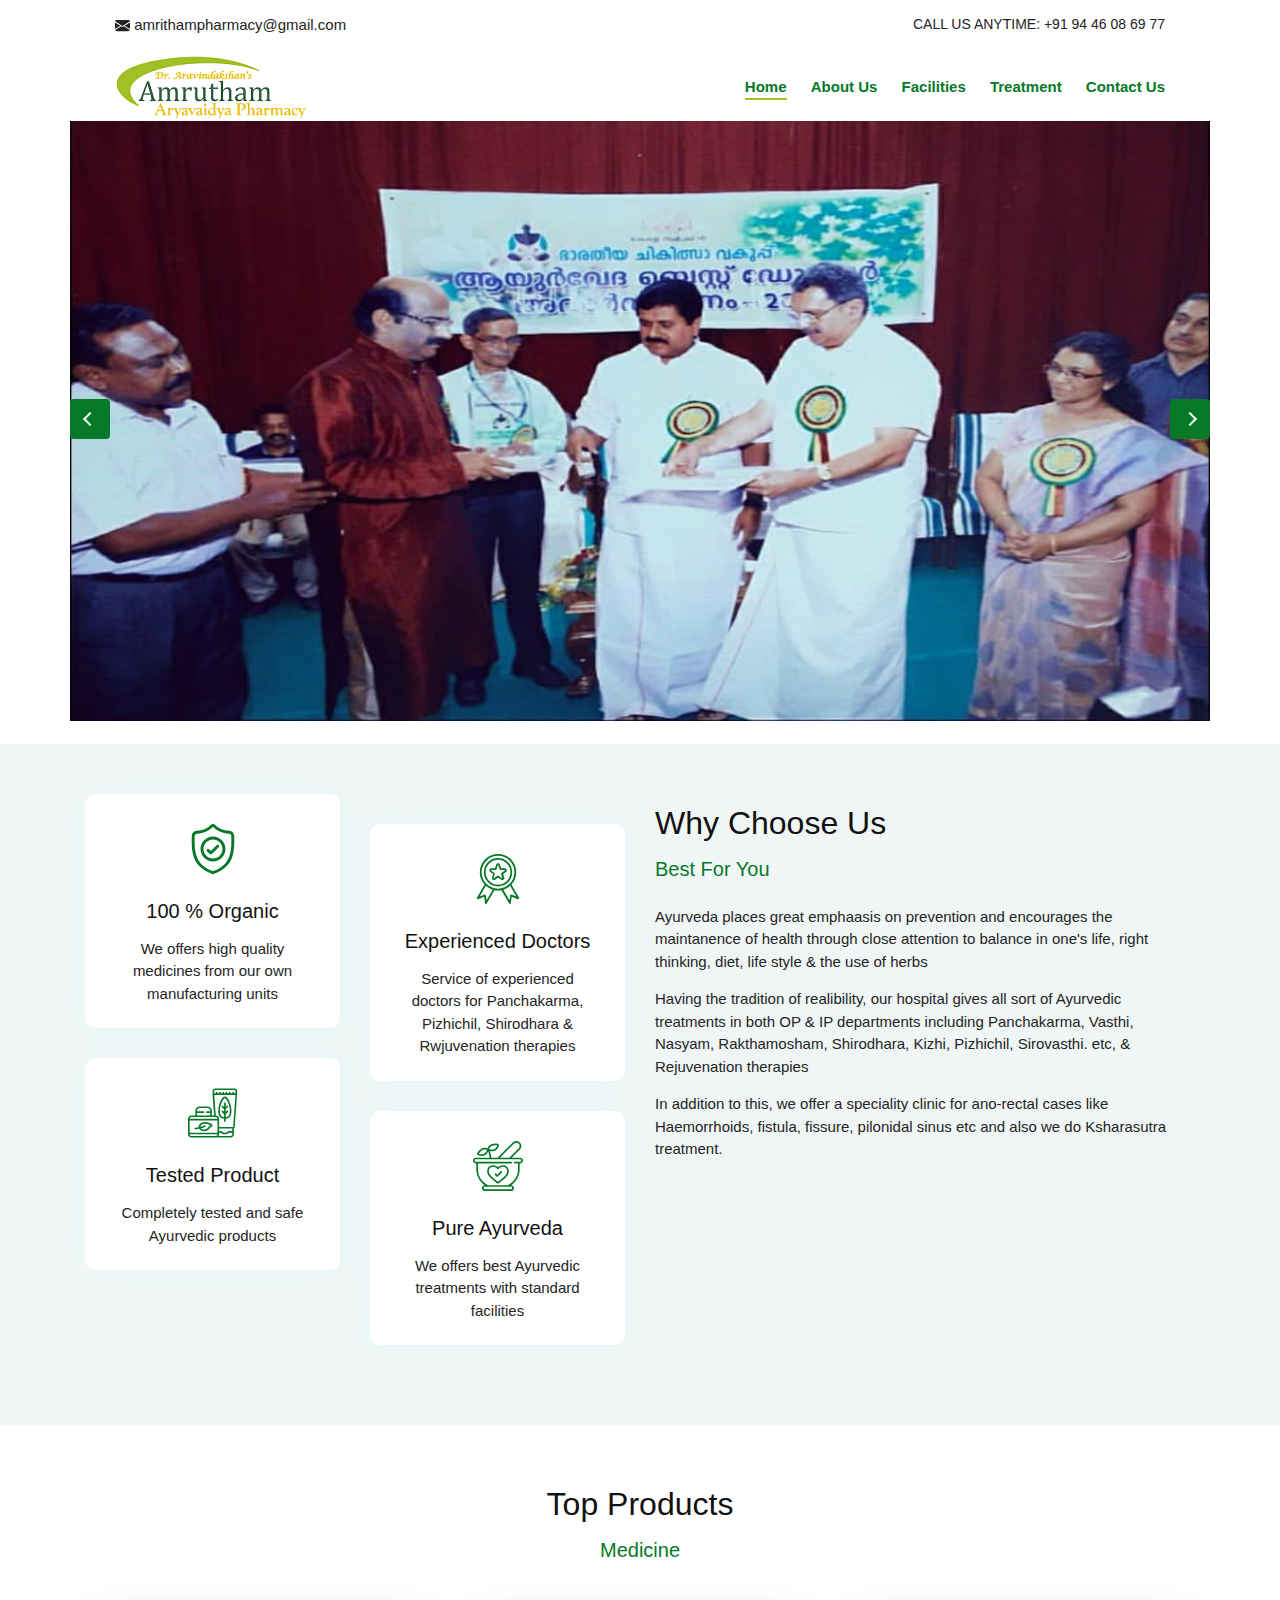
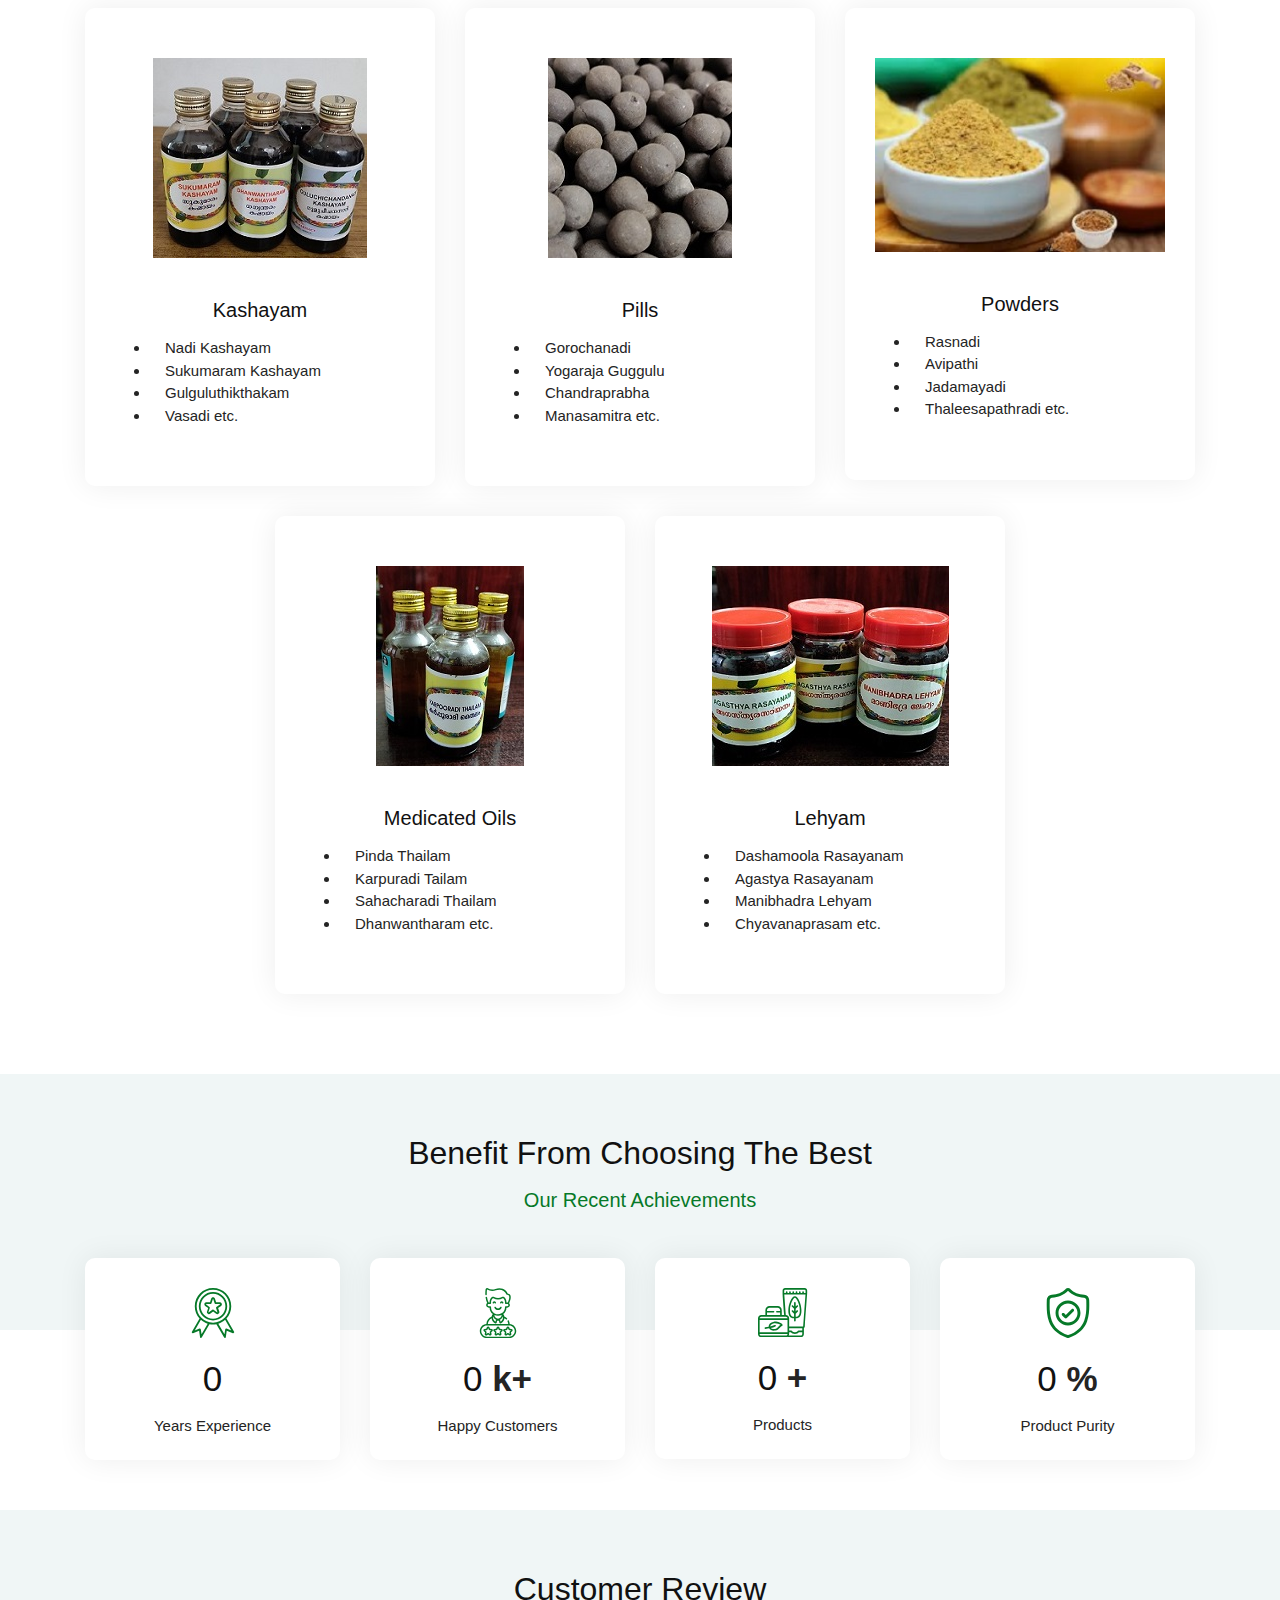
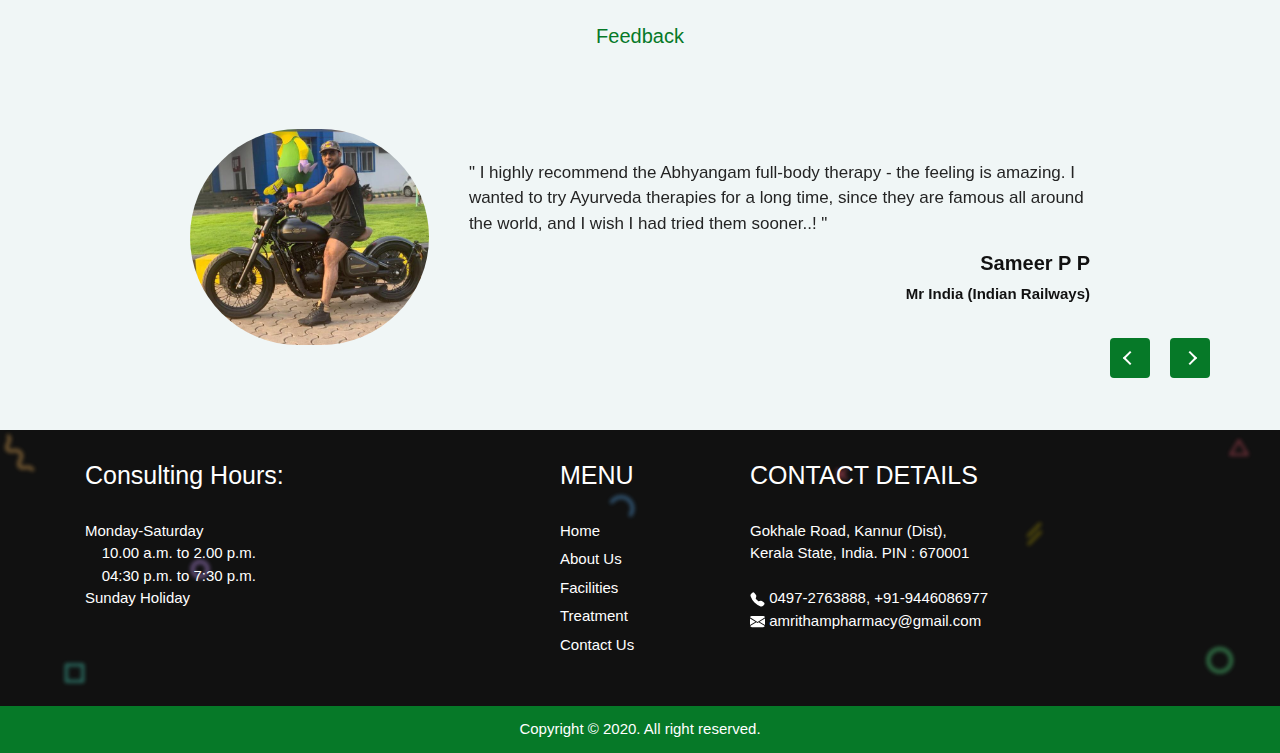
==== index.html @ 5e60ab1d "Feedback - Corrections" ====
<!DOCTYPE html>
<html lang="en">

<head>
    <meta charset="UTF-8">
    <meta name="viewport" content="width=device-width, initial-scale=1.0">
    <title>Dr. Aravindakshan's Amrutham Aryavaidya Pharmacy</title>
    <link rel="stylesheet" href="assets/css/bootstrap.min.css">
    <link rel="stylesheet" href="assets/css/all.min.css">
    <link rel="stylesheet" href="assets/css/font.css">
    <link rel="stylesheet" href="assets/css/swiper.min.css">
    <link rel="stylesheet" href="assets/css/style.css">
    <!-- <link rel="shortcut icon" href="assets/images/fav.png" type="image/x-icon"> -->
    <link rel="stylesheet" href="https://www.w3schools.com/w3css/4/w3.css">
</head>

<body>
    <!-- pre loader start -->
    <div class="pa-preloader">
        <div class="pa-ellipsis">
            <span></span>
            <span></span>
            <span></span>
        </div>
    </div>
    <!-- pre loader end -->
    <!-- main wrapper start -->
    <div class="pa-main-wrapper">
        <!-- top header start -->
        <div class="pa-top-header">
            <div class="container-fluid">
                <div class="row">
                    <div class="col-md-6">
                        <div class="pa-header-address">
                            <svg width="1em" height="1em" viewBox="0 0 16 16" class="bi bi-envelope-fill"
                                fill="currentColor" xmlns="http://www.w3.org/2000/svg">
                                <path fill-rule="evenodd"
                                    d="M.05 3.555A2 2 0 0 1 2 2h12a2 2 0 0 1 1.95 1.555L8 8.414.05 3.555zM0 4.697v7.104l5.803-3.558L0 4.697zM6.761 8.83l-6.57 4.027A2 2 0 0 0 2 14h12a2 2 0 0 0 1.808-1.144l-6.57-4.027L8 9.586l-1.239-.757zm3.436-.586L16 11.801V4.697l-5.803 3.546z" />
                            </svg> <span>amrithampharmacy@gmail.com</span>
                        </div>
                    </div>
                    <div class="col-md-6">
                        <div class="pa-header-call">
                            <p>CALL US ANYTIME: +91 94 46 08 69 77</p>
                        </div>
                    </div>
                </div>
            </div>
        </div>
        <!-- top header end -->
        <!-- main header start -->
        <div class="pa-main-header">
            <div class="container-fluid">
                <div class="row">
                    <div class="col-md-3 col-6">
                        <div class="pa-logo">
                            <a href="index.html"><img src="assets/images/logo.png" alt="image" class="img-fluid" /></a>
                        </div>
                    </div>
                    <div class="col-md-9 col-6">
                        <div class="pa-nav-bar">
                            <div class="pa-menu">
                                <ul>
                                    <li class="active"><a href="index.html">Home</a></li>
                                    <li><a href="about.html">About Us</a></li>
                                    <li><a href="facility.html">Facilities</a></li>
                                    <li><a href="treatment.html">Treatment</a></li>
                                    <li><a href="contact.html">Contact Us</a></li>
                                </ul>
                            </div>
                            <div class="pa-head-icon">
                                <div class="pa-toggle-nav">
                                    <span></span>
                                    <span></span>
                                    <span></span>
                                </div>
                            </div>
                        </div>
                    </div>
                </div>
            </div>
        </div>
        <!-- main header end -->
        <!-- banner start -->
        <div class="pa-banner">
            <div class="container">
                <div class="row">
                    <div class="col-lg-12">
                        <div class="pa-banner-text">
                            <div class="row">
                                <div class="swiper-container">
                                    <div class="swiper-wrapper">
                                        <div class="swiper-slide">
                                            <img class="mySlides" src="assets/images/1.jpg" style="width:100%">
                                        </div>
                                        <div class="swiper-slide">
                                            <img class="mySlides" src="assets/images/2.jpg" style="width:100%">
                                        </div>
                                        <div class="swiper-slide">
                                            <img class="mySlides" src="assets/images/3.jpg" style="width:100%">
                                        </div>
                                        <div class="swiper-slide">
                                            <img class="mySlides" src="assets/images/5.jpg" style="width:100%">
                                        </div>
                                        <div class="swiper-slide">
                                            <img class="mySlides" src="assets/images/Pharmacy.jpg" style="width:100%">
                                        </div>
                                        <div class="swiper-slide">
                                            <img class="mySlides" src="assets/images/F1.jpg" style="width:100%">
                                        </div>
                                        <div class="swiper-slide">
                                            <img class="mySlides" src="assets/images/F2.jpg" style="width:100%">
                                        </div>
                                    </div>
                                    <!-- Add Arrows -->
                                    <div class="swiper-button-next"></div>
                                    <div class="swiper-button-prev"></div>
                                </div>
                            </div>
                        </div>
                    </div>
                </div>
            </div>
            <br />
        </div>
        <!-- banner end -->
        <!-- why pure start -->
        <div class="pa-why-pure spacer-top spacer-bottom">
            <div class="container">
                <div class="row">
                    <div class="col-lg-6 order-lg-last">
                        <div class="pa-why-pure-content">
                            <div class="pa-heading">
                                <h1>why choose us</h1>
                                <h5>Best For You</h5>
                            </div>
                            <p>Ayurveda places great emphaasis on prevention and encourages the maintanence of
                                health
                                through close attention to balance in one's life, right thinking, diet, life style &
                                the
                                use of herbs</p>
                            <p>Having the tradition of realibility, our hospital gives all sort of Ayurvedic
                                treatments in both OP & IP departments including Panchakarma, Vasthi, Nasyam,
                                Rakthamosham,
                                Shirodhara, Kizhi, Pizhichil, Sirovasthi. etc, & Rejuvenation therapies</p>
                            <p>In addition to this, we offer a speciality clinic for ano-rectal cases like
                                Haemorrhoids,
                                fistula, fissure, pilonidal sinus etc and also we do Ksharasutra treatment.</p>
                        </div>
                    </div>
                    <div class="col-lg-6">
                        <div class="pa-why-pure-shape">
                            <ul>
                                <li>
                                    <svg xmlns="http://www.w3.org/2000/svg" viewBox="-38 0 512 512.00142">
                                        <path
                                            d="M 435.488281 138.917969 L 435.472656 138.519531 C 435.25 133.601562 435.101562 128.398438 435.011719 122.609375 C 434.59375 94.378906 412.152344 71.027344 383.917969 69.449219 C 325.050781 66.164062 279.511719 46.96875 240.601562 9.042969 L 240.269531 8.726562 C 227.578125 -2.910156 208.433594 -2.910156 195.738281 8.726562 L 195.40625 9.042969 C 156.496094 46.96875 110.957031 66.164062 52.089844 69.453125 C 23.859375 71.027344 1.414062 94.378906 0.996094 122.613281 C 0.910156 128.363281 0.757812 133.566406 0.535156 138.519531 L 0.511719 139.445312 C -0.632812 199.472656 -2.054688 274.179688 22.9375 341.988281 C 36.679688 379.277344 57.492188 411.691406 84.792969 438.335938 C 115.886719 468.679688 156.613281 492.769531 205.839844 509.933594 C 207.441406 510.492188 209.105469 510.945312 210.800781 511.285156 C 213.191406 511.761719 215.597656 512 218.003906 512 C 220.410156 512 222.820312 511.761719 225.207031 511.285156 C 226.902344 510.945312 228.578125 510.488281 230.1875 509.925781 C 279.355469 492.730469 320.039062 468.628906 351.105469 438.289062 C 378.394531 411.636719 399.207031 379.214844 412.960938 341.917969 C 438.046875 273.90625 436.628906 199.058594 435.488281 138.917969 Z M 384.773438 331.523438 C 358.414062 402.992188 304.605469 452.074219 220.273438 481.566406 C 219.972656 481.667969 219.652344 481.757812 219.320312 481.824219 C 218.449219 481.996094 217.5625 481.996094 216.679688 481.820312 C 216.351562 481.753906 216.03125 481.667969 215.734375 481.566406 C 131.3125 452.128906 77.46875 403.074219 51.128906 331.601562 C 28.09375 269.097656 29.398438 200.519531 30.550781 140.019531 L 30.558594 139.683594 C 30.792969 134.484375 30.949219 129.039062 31.035156 123.054688 C 31.222656 110.519531 41.207031 100.148438 53.765625 99.449219 C 87.078125 97.589844 116.34375 91.152344 143.234375 79.769531 C 170.089844 68.402344 193.941406 52.378906 216.144531 30.785156 C 217.273438 29.832031 218.738281 29.828125 219.863281 30.785156 C 242.070312 52.378906 265.921875 68.402344 292.773438 79.769531 C 319.664062 91.152344 348.929688 97.589844 382.246094 99.449219 C 394.804688 100.148438 404.789062 110.519531 404.972656 123.058594 C 405.0625 129.074219 405.21875 134.519531 405.453125 139.683594 C 406.601562 200.253906 407.875 268.886719 384.773438 331.523438 Z M 384.773438 331.523438 ">
                                        </path>
                                        <path
                                            d="M 217.996094 128.410156 C 147.636719 128.410156 90.398438 185.652344 90.398438 256.007812 C 90.398438 326.367188 147.636719 383.609375 217.996094 383.609375 C 288.351562 383.609375 345.59375 326.367188 345.59375 256.007812 C 345.59375 185.652344 288.351562 128.410156 217.996094 128.410156 Z M 217.996094 353.5625 C 164.203125 353.5625 120.441406 309.800781 120.441406 256.007812 C 120.441406 202.214844 164.203125 158.453125 217.996094 158.453125 C 271.785156 158.453125 315.546875 202.214844 315.546875 256.007812 C 315.546875 309.800781 271.785156 353.5625 217.996094 353.5625 Z M 217.996094 353.5625 ">
                                        </path>
                                        <path
                                            d="M 254.667969 216.394531 L 195.402344 275.660156 L 179.316406 259.574219 C 173.449219 253.707031 163.9375 253.707031 158.070312 259.574219 C 152.207031 265.441406 152.207031 274.953125 158.070312 280.816406 L 184.78125 307.527344 C 187.714844 310.460938 191.558594 311.925781 195.402344 311.925781 C 199.246094 311.925781 203.089844 310.460938 206.023438 307.527344 L 275.914062 237.636719 C 281.777344 231.769531 281.777344 222.257812 275.914062 216.394531 C 270.046875 210.523438 260.535156 210.523438 254.667969 216.394531 Z M 254.667969 216.394531 ">
                                        </path>
                                    </svg>
                                    <h3>100 % Organic</h3>
                                    <p>We offers high quality medicines from our own manufacturing units</p>
                                </li>
                                <li>
                                    <svg viewBox="0 0 61 60" xmlns="http://www.w3.org/2000/svg">
                                        <path
                                            d="m57 0h-24c-1.6568542 0-3 1.34314575-3 3 0 6.277-.307-.177 1.894 30h-2.894v-6c-.0033061-2.7600532-2.2399468-4.9966939-5-5h-10c-2.7600532.0033061-4.99669388 2.2399468-5 5v6h-5c-2.209139 0-4 1.790861-4 4v19c0 2.209139 1.790861 4 4 4h30c.7007481-.0041297 1.3878306-.1942765 1.991-.551.6086235.3593577 1.3022054.5495836 2.009.551h14c2.209139 0 4-1.790861 4-4v-7.241c.6086783-.320686 1.0111761-.9302796 1.067-1.616 3.383-46.268 2.933-38.521 2.933-44.143 0-1.65685425-1.3431458-3-3-3zm-24 2h24c.5522847 0 1 .44771525 1 1v3h-2v-1c0-.55228475-.4477153-1-1-1s-1 .44771525-1 1v1h-2v-1c0-.55228475-.4477153-1-1-1s-1 .44771525-1 1v1h-2v-1c0-.55228475-.4477153-1-1-1s-1 .44771525-1 1v1h-2v-1c0-.55228475-.4477153-1-1-1s-1 .44771525-1 1v1h-2v-1c0-.55228475-.4477153-1-1-1s-1 .44771525-1 1v1h-2v-1c0-.55228475-.4477153-1-1-1s-1 .44771525-1 1v1h-2v-3c0-.55228475.4477153-1 1-1zm-22 28h8c.5522847 0 1-.4477153 1-1s-.4477153-1-1-1h-8v-1c0-1.6568542 1.3431458-3 3-3h10c1.6568542 0 3 1.3431458 3 3v1h-4c-.5522847 0-1 .4477153-1 1s.4477153 1 1 1h4v3h-16zm-7 5h30c1.1045695 0 2 .8954305 2 2h-34c0-1.1045695.8954305-2 2-2zm50 17h-4.36c-.7042755.0157583-1.3420268.4198856-1.657 1.05-.8190011.7176373-1.8998308 1.0618506-2.983.95-1.0828988.1121813-2.16355-.2320905-2.982-.95-.3161689-.6294963-.9537637-1.0332807-1.658-1.05h-2.36v-3h16zm-52-13h34v15h-34zm2 19c-1.1045695 0-2-.8954305-2-2h34c0 1.1045695-.8954305 2-2 2zm48 0c-15.325 0-14.111.033-14.515-.076.64-1.155.515-1.9.515-3.924h2.258c1.433 2.622 7.93 2.712 9.492 0h4.25v2c0 1.1045695-.8954305 2-2 2zm3.07-11h-17.07v-10c.0003371-1.0784216-.4347897-2.1112905-1.2067044-2.864378s-1.815211-1.1625826-2.8932956-1.135622l-1.825-25h25.849z">
                                        </path>
                                        <path
                                            d="m29.941 44.778c-.648-2.187-7.384-4.243-10.545-3.657-4.049.745-6.589 3.257-6.387 6.211-1.229.248-2.6.482-4.135.676-.54433196.0734277-.92755464.5721434-.85834553 1.1170278s.56494138.9319586 1.11034553.8669722c1.656-.21 3.131-.463 4.447-.732 1.432 2.7 4.754 3.238 7.771 2.683 4.423-.814 5.27-4.478 7.753-5.514.6792381-.2341683 1.0519676-.9632874.844-1.651zm-8.959 5.2c-1.845.338-4.132.258-5.334-1.185 1.9423451-.4397421 3.8347966-1.0763671 5.648-1.9.4747657-.2579672.6587509-.8464152.4154904-1.3288817-.2432604-.4824665-.8257785-.6844423-1.3154904-.4561183-1.7310178.7676994-3.5333652 1.3632344-5.381 1.778.082-1.786 1.887-3.271 4.744-3.8 2.329-.429 6.045.789 7.774 1.9-2.477 1.52-3.265 4.385-6.551 4.991z">
                                        </path>
                                        <path
                                            d="m45 10c-3.969 0-8 9.891-8 17 0 6.763 1.983 9.645 7 9.968v3.032c0 .5522847.4477153 1 1 1s1-.4477153 1-1v-3.032c5.017-.323 7-3.205 7-9.968 0-7.109-4.031-17-8-17zm1 24.966v-3.552l2.707-2.707c.3789722-.3923789.3735524-1.0160848-.0121814-1.4018186s-1.0094397-.3911536-1.4018186-.0121814l-1.293 1.293v-3.172l2.707-2.707c.3789722-.3923789.3735524-1.0160848-.0121814-1.4018186s-1.0094397-.3911536-1.4018186-.0121814l-1.293 1.293v-4.586c0-.5522847-.4477153-1-1-1s-1 .4477153-1 1v4.586l-1.293-1.293c-.3923789-.3789722-1.0160848-.3735524-1.4018186.0121814s-.3911536 1.0094397-.0121814 1.4018186l2.707 2.707v3.172l-1.293-1.293c-.3923789-.3789722-1.0160848-.3735524-1.4018186.0121814s-.3911536 1.0094397-.0121814 1.4018186l2.707 2.707v3.552c-3.379-.219-5-1.751-5-7.966 0-7.706 4.366-15 6-15s6 7.294 6 15c0 6.215-1.621 7.747-5 7.966z">
                                        </path>
                                    </svg>
                                    <h3>Tested product</h3>
                                    <p>Completely tested and safe Ayurvedic products</p>
                                </li>
                                <li>
                                    <svg xmlns="http://www.w3.org/2000/svg" viewBox="0 0 467.528 467.528">
                                        <g>
                                            <path
                                                d="M431.095,409.6l-71.6-124c28-30.4,44.8-70.8,44.8-115.2c0-47.2-19.2-89.6-50-120.4s-73.2-50-120.4-50s-89.6,19.2-120.4,50
                                            c-30.8,30.8-50,73.2-50,120.4c0,44.4,16.8,84.8,44.8,115.2l-71.6,124c-1.2,2-1.6,4.8-0.8,7.6c1.6,4.4,6.4,6.4,10.8,4.8l57.2-22.8
                                            l8.8,61.2c0.4,2.4,1.6,4.8,4,6c4,2.4,9.2,0.8,11.6-3.2l72.4-125.2c10.4,2,21.6,3.2,32.4,3.2c11.2,0,22-1.2,32.4-3.2l72.4,125.2
                                            c2.4,4,7.6,5.2,11.6,3.2c2.4-1.2,3.6-3.6,4-6l8.8-61.2l57.2,22.8c4.4,1.6,9.2-0.4,10.8-4.8
                                            C432.695,414.4,432.295,411.6,431.095,409.6z M126.695,433.6l-7.2-47.6c-0.8-4.4-4.8-7.6-9.6-7.2c-0.8,0-1.6,0.4-2.4,0.8
                                            l-44.4,17.6l57.6-99.6c18,16,39.6,28.4,63.6,35.6L126.695,433.6z M233.895,324c-42.4,0-80.8-17.2-108.4-44.8
                                            c-27.6-27.6-44.8-66-44.8-108.4c0-42.4,17.2-80.8,44.8-108.4c27.6-28.4,66-45.6,108.4-45.6c42.4,0,80.8,17.2,108.4,44.8
                                            c27.6,27.6,44.8,66,44.8,108.4c0,42.4-17.2,80.8-44.8,108.4C314.695,306.8,276.295,324,233.895,324z M360.295,379.6
                                            c-0.8-0.4-1.6-0.8-2.4-0.8c-4.4-0.8-8.8,2.4-9.6,7.2l-7.2,47.6l-57.6-100.4c24-7.2,45.6-19.6,63.6-35.6l57.6,99.6L360.295,379.6z" />
                                        </g>
                                        <g>
                                            <path d="M312.295,140.8c-2-2.8-4.4-4.8-7.2-6s-6-2-9.2-1.6h-33.2l-10.4-32.8c-1.6-4.8-5.2-8.8-9.2-11.2c-2.8-1.2-5.6-2-8.8-2
                                            s-6,0.8-8.8,2c-4.4,2.4-7.6,6-9.2,11.2l-10.4,32.8h-33.2c-3.2-0.4-6.4,0.4-9.2,1.6s-5.2,3.2-7.2,6c-3.2,4.4-4,9.2-3.2,14
                                            c0.8,4.8,3.2,9.2,7.6,12.4l28,20l-10.8,32.8c0,0.4,0,0.8-0.4,0.8c-0.8,2.4-0.8,5.2-0.4,8c0.4,2.8,1.6,5.6,3.6,8
                                            c3.2,4.4,7.6,6.8,12.4,7.6s10-0.4,14-3.6l28-20.4l28,20.4c4.4,3.2,9.2,4,14,3.6c4.8-0.8,9.2-3.2,12.4-7.6c2-2.4,2.8-5.2,3.6-8
                                            c0.4-2.8,0.4-5.2-0.4-8c0-0.4,0-0.8-0.4-0.8l-10.8-32.8l28-20c4.4-3.2,6.8-7.6,7.6-12.4
                                            C316.695,150.4,315.495,145.2,312.295,140.8z M298.295,153.6l-0.4,0.4l-32.4,23.6c-2.8,2-4.4,6-3.2,9.2l12.4,38v0.4
                                            c0,0.4,0,0.8,0,1.2c0,0.4,0,0.8-0.4,0.8c-0.4,0.4-0.8,0.8-1.6,0.8c-0.4,0-1.2,0-1.6-0.4l-32.8-24c-1.6-1.2-3.2-1.6-5.2-1.6
                                            c-1.6,0-3.6,0.4-5.2,1.6l-32.8,24c-0.4,0.4-1.2,0.4-1.6,0.4c-0.4,0-1.2-0.4-1.6-0.8c-0.4-0.4-0.4-0.8-0.4-0.8c0-0.4,0-0.8,0-1.2
                                            v-0.4l12.4-38c1.2-3.6,0-7.2-3.2-9.2l-30.8-23.6l-0.4-0.4c-0.4-0.4-0.8-0.8-0.8-1.2c0-0.4,0-1.2,0.4-1.6c0,0,0-0.4,0.4-0.4
                                            c0.4-0.4,0.4-0.4,0.8-0.4c0.4,0,0.8-0.4,1.2-0.4c0.4,0,0.8,0,1.2,0h39.2c3.6,0,6.8-2.4,8-6l12.4-38.4c0-0.4,0.4-1.2,1.2-1.2
                                            c0.4,0,0.8-0.4,0.8-0.4c0.4,0,0.8,0,0.8,0.4c0.4,0.4,0.8,0.8,1.2,1.2l12.4,38.4c1.2,3.2,4.4,6,8,6h39.2c0.4,0,0.8,0,1.2,0
                                            c0.4,0,0.8,0,1.2,0.4c0.4,0,0.4,0.4,0.8,0.4c0,0,0,0.4,0.4,0.4c0.4,0.4,0.4,0.8,0.4,1.6
                                            C299.095,152.8,298.695,153.2,298.295,153.6z" />
                                        </g>
                                        <g>
                                            <path d="M327.895,76.4c-24-24-57.2-38.8-94-38.8s-70,14.8-94,38.8s-38.8,57.2-38.8,94s14.8,70,38.8,94s57.2,38.8,94,38.8
                                            s70-14.8,94-38.8s38.8-57.2,38.8-94C366.695,133.6,351.895,100.4,327.895,76.4z M316.295,252.4c-21.2,21.2-50.4,34-82.4,34
                                            s-61.2-13.2-82-34c-21.2-21.2-34-50-34-82s13.2-61.2,34-82c20.8-21.2,50-34.4,82-34.4s61.2,13.2,82,34c21.2,21.2,34,50,34,82
                                            S337.095,231.6,316.295,252.4z" />
                                        </g>
                                    </svg>
                                    <h3>Experienced Doctors</h3>
                                    <p>Service of experienced doctors for Panchakarma, Pizhichil, Shirodhara &
                                        Rwjuvenation therapies</p>
                                </li>
                                <li>
                                    <svg viewBox="0 0 60 60" xmlns="http://www.w3.org/2000/svg">
                                        <g transform="translate(0 -1)">
                                            <path
                                                d="m30 32.64c-3.95-4.57-13-3.34-13 4.7 0 4.08 2.31 6.14 4 7.64 1.16 1 1.81 1.76 7.75 6.58.7306656.5850007 1.7693344.5850007 2.5 0 6-4.86 6.66-5.56 7.75-6.56 1.69-1.5 4-3.56 4-7.64 0-8.06-9-9.29-13-4.72zm7.67 10.84c-1.67 1.52-.81.9-7.67 6.52-6-4.82-6.55-5.5-7.68-6.52-1.63-1.48-3.32-2.95-3.32-6.14 0-3.34 1.9-5.34 5.22-5.34 1.6561661-.0169939 3.2305201.7186855 4.28 2 .3877757.4162711.9310961.6526811 1.5.6526811s1.1122243-.23641 1.5-.6526811c1.0494799-1.2813145 2.6238339-2.0169939 4.28-2 3.32 0 5.22 2 5.22 5.34 0 3.19-1.69 4.66-3.33 6.14z">
                                            </path>
                                            <path
                                                d="m56.5 21h-10l9.76-9.75c1.5165924-1.51837876 2.1079362-3.73051102 1.5512778-5.80310797-.5566583-2.07259695-2.1767492-3.6907818-4.25-4.245-2.0732508-.55421819-4.2846854.03972921-5.8012778 1.55810797l-18.25 18.24h-7.51c-.1012042-2.7945305-.7359396-5.543919-1.87-8.1 5.46 1.55 9-.89 10.93-6 .2195927-.5710255.16575-1.21114976-.1461437-1.73747037-.3118937-.52632062-.847528-.88093879-1.4538563-.96252963-2.5825854-.4171117-5.2292581-.15520138-7.68.76-2.2 1-3.65 3.5-4.3 4.84-1.41-.41-4.18-1-6.39 0-2.65 1.2-4.73 3.81-5.74 5.28-.34798649.501986-.44750574 1.1354714-.27020514 1.7199789s.61198197 1.0559521 1.18020514 1.2800211c5.23 2.08 9.43.81 11.9-4.62 1.0997938 2.3690739 1.7248951 4.9306307 1.84 7.54h-16.5c-1.93299662 0-3.5 1.5670034-3.5 3.5s1.56700338 3.5 3.5 3.5h.5v7c.02882584 7.6158997 3.8161034 14.7264011 10.12 19-1.9329966.1049341-3.4149341 1.7570034-3.31 3.69s1.7570034 3.4149341 3.69 3.31h31c1.2504296.0678805 2.4420879-.5364916 3.1260889-1.5854552.684001-1.0489635.7564286-2.383156.19-3.5s-1.6856593-1.8466643-2.9360889-1.9145448c6.3038966-4.2735989 10.0911742-11.3841003 10.12-19v-7h.5c1.9329966 0 3.5-1.5670034 3.5-3.5s-1.5670034-3.5-3.5-3.5zm-33.92-14.26c2.1048133-.76569178 4.3736976-.96568462 6.58-.58-.52 1.37-1.7 3.84-3.76 4.76s-4.77.13-6.09-.41c.62-1.25 1.79-3.1 3.27-3.77zm-9.65 9.84c-2 .93-4.6.18-5.93-.37 1.22068596-1.9224853 2.90135393-3.5103556 4.89-4.62 1.582141-.5135371 3.2887594-.4959793 4.86.05-.49 1.36-1.67 3.96-3.82 4.94zm36.24-12.41c1.1440463-1.14532076 2.8656305-1.48816028 4.3611605-.86848972 1.49553.61967055 2.4701135 2.07966299 2.4688395 3.69848972.0086912 1.06272693-.413394 2.083668-1.17 2.83l-11.16 11.17h-11.34zm-2.17 53.33c0 .8284271-.6715729 1.5-1.5 1.5h-31c-.8284271 0-1.5-.6715729-1.5-1.5s.6715729-1.5 1.5-1.5h31c.8284271 0 1.5.6715729 1.5 1.5zm9.5-31.5h-6.5c-.5522847 0-1 .4477153-1 1s.4477153 1 1 1h4v7c-.0026009 8.1368653-4.705473 15.5398951-12.07 19h-23.86c-7.364527-3.4601049-12.06739912-10.8631347-12.07-19v-7h40c.5522847 0 1-.4477153 1-1s-.4477153-1-1-1h-42.5c-.8284271 0-1.49999994-.6715729-1.49999994-1.5s.67157284-1.5 1.49999994-1.5h53c.8284271 0 1.5.6715729 1.5 1.5s-.6715729 1.5-1.5 1.5z">
                                            </path>
                                            <path
                                                d="m33.29 37.29-4.29 4.3-1.29-1.3c-.3921222-.3921221-1.0278778-.3921221-1.42 0-.3921221.3921222-.3921221 1.0278778 0 1.42 2.18 2.18 2.17 2.29 2.71 2.29.265803.0015368.5212812-.1028135.71-.29l5-5c.2536586-.2536586.3527235-.623374.259878-.969878-.0928454-.3465041-.3634959-.6171546-.71-.71-.346504-.0928455-.7162194.0062194-.969878.259878z">
                                            </path>
                                        </g>
                                    </svg>
                                    <h3>pure Ayurveda</h3>
                                    <p>We offers best Ayurvedic treatments with standard facilities</p>
                                </li>
                            </ul>
                        </div>
                    </div>
                </div>
            </div>
        </div>
        <!-- why pure end -->
        <!-- product start -->
        <div class="pa-product spacer-top">
            <div class="container">
                <div class="pa-heading">
                    <h1>top products</h1>
                    <h5>medicine</h5>
                </div>
                <div class="row">
                    <div class="col-lg-4 col-sm-6">
                        <div class="pa-product-box">
                            <div class="pa-product-img">
                                <img src="assets/images/Kashayam.jpg" alt="image" class="img-fluid" />
                            </div>
                            <div class="pa-product-content">
                                <h4><a href="product-single.html">Kashayam</a></h4>
                                <ul class="pa-product-items">
                                    <li>Nadi Kashayam</li>
                                    <li>Sukumaram Kashayam</li>
                                    <li>Gulguluthikthakam</li>
                                    <li>Vasadi etc.</li>
                                </ul>
                            </div>
                        </div>
                    </div>
                    <div class="col-lg-4 col-sm-6">
                        <div class="pa-product-box">
                            <div class="pa-product-img">
                                <img src="assets/images/Pills.jpg" alt="image" class="img-fluid" />
                            </div>
                            <div class="pa-product-content">
                                <h4><a href="product-single.html">Pills</a></h4>
                                <ul class="pa-product-items">
                                    <li>Gorochanadi</li>
                                    <li>Yogaraja Guggulu</li>
                                    <li>Chandraprabha</li>
                                    <li>Manasamitra etc.</li>
                                </ul>
                            </div>
                        </div>
                    </div>
                    <div class="col-lg-4 col-sm-6">
                        <div class="pa-product-box">
                            <div class="pa-product-img">
                                <img src="assets/images/Powders.jpg" alt="image" class="img-fluid" />
                            </div>
                            <div class="pa-product-content">
                                <h4><a href="product-single.html">Powders</a></h4>
                                <ul class="pa-product-items">
                                    <li>Rasnadi</li>
                                    <li>Avipathi</li>
                                    <li>Jadamayadi</li>
                                    <li>Thaleesapathradi etc.</li>
                                </ul>
                            </div>
                        </div>
                    </div>
                    <div class="col-lg-4 offset-lg-2 col-sm-6 offset-sm-0">
                        <div class="pa-product-box">
                            <div class="pa-product-img">
                                <img src="assets/images/Oils.jpg" alt="image" class="img-fluid" />
                            </div>
                            <div class="pa-product-content">
                                <h4><a href="product-single.html">Medicated Oils</a></h4>
                                <ul class="pa-product-items">
                                    <li>Pinda Thailam</li>
                                    <li>Karpuradi Tailam</li>
                                    <li>Sahacharadi Thailam</li>
                                    <li>Dhanwantharam etc.</li>
                                </ul>
                            </div>
                        </div>
                    </div>
                    <div class="col-lg-4 col-sm-6">
                        <div class="pa-product-box">
                            <div class="pa-product-img">
                                <img src="assets/images/Lehyam.jpg" alt="image" class="img-fluid" />
                            </div>
                            <div class="pa-product-content">
                                <h4><a href="product-single.html">Lehyam</a></h4>
                                <ul class="pa-product-items">
                                    <li>Dashamoola Rasayanam</li>
                                    <li>Agastya Rasayanam</li>
                                    <li>Manibhadra Lehyam</li>
                                    <li>Chyavanaprasam etc.</li>
                                </ul>
                            </div>
                        </div>
                    </div>
                </div>
            </div>
        </div>
        <!-- product end -->
        <!-- counter start -->
        <div class="pa-counter spacer-top spacer-bottom">
            <div class="container">
                <div class="pa-heading">
                    <h1>Benefit from choosing the best</h1>
                    <h5>Our recent achievements</h5>
                </div>
                <div class="pa-counter-main" id="counter">
                    <div class="row">
                        <div class="col-lg-3 col-sm-6">
                            <div class="pa-counter-box">
                                <svg xmlns="http://www.w3.org/2000/svg" viewBox="0 0 467.528 467.528">
                                    <g>
                                        <path
                                            d="M431.095,409.6l-71.6-124c28-30.4,44.8-70.8,44.8-115.2c0-47.2-19.2-89.6-50-120.4s-73.2-50-120.4-50s-89.6,19.2-120.4,50
                                        c-30.8,30.8-50,73.2-50,120.4c0,44.4,16.8,84.8,44.8,115.2l-71.6,124c-1.2,2-1.6,4.8-0.8,7.6c1.6,4.4,6.4,6.4,10.8,4.8l57.2-22.8
                                        l8.8,61.2c0.4,2.4,1.6,4.8,4,6c4,2.4,9.2,0.8,11.6-3.2l72.4-125.2c10.4,2,21.6,3.2,32.4,3.2c11.2,0,22-1.2,32.4-3.2l72.4,125.2
                                        c2.4,4,7.6,5.2,11.6,3.2c2.4-1.2,3.6-3.6,4-6l8.8-61.2l57.2,22.8c4.4,1.6,9.2-0.4,10.8-4.8
                                        C432.695,414.4,432.295,411.6,431.095,409.6z M126.695,433.6l-7.2-47.6c-0.8-4.4-4.8-7.6-9.6-7.2c-0.8,0-1.6,0.4-2.4,0.8
                                        l-44.4,17.6l57.6-99.6c18,16,39.6,28.4,63.6,35.6L126.695,433.6z M233.895,324c-42.4,0-80.8-17.2-108.4-44.8
                                        c-27.6-27.6-44.8-66-44.8-108.4c0-42.4,17.2-80.8,44.8-108.4c27.6-28.4,66-45.6,108.4-45.6c42.4,0,80.8,17.2,108.4,44.8
                                        c27.6,27.6,44.8,66,44.8,108.4c0,42.4-17.2,80.8-44.8,108.4C314.695,306.8,276.295,324,233.895,324z M360.295,379.6
                                        c-0.8-0.4-1.6-0.8-2.4-0.8c-4.4-0.8-8.8,2.4-9.6,7.2l-7.2,47.6l-57.6-100.4c24-7.2,45.6-19.6,63.6-35.6l57.6,99.6L360.295,379.6z" />
                                    </g>
                                    <g>
                                        <path d="M312.295,140.8c-2-2.8-4.4-4.8-7.2-6s-6-2-9.2-1.6h-33.2l-10.4-32.8c-1.6-4.8-5.2-8.8-9.2-11.2c-2.8-1.2-5.6-2-8.8-2
                                        s-6,0.8-8.8,2c-4.4,2.4-7.6,6-9.2,11.2l-10.4,32.8h-33.2c-3.2-0.4-6.4,0.4-9.2,1.6s-5.2,3.2-7.2,6c-3.2,4.4-4,9.2-3.2,14
                                        c0.8,4.8,3.2,9.2,7.6,12.4l28,20l-10.8,32.8c0,0.4,0,0.8-0.4,0.8c-0.8,2.4-0.8,5.2-0.4,8c0.4,2.8,1.6,5.6,3.6,8
                                        c3.2,4.4,7.6,6.8,12.4,7.6s10-0.4,14-3.6l28-20.4l28,20.4c4.4,3.2,9.2,4,14,3.6c4.8-0.8,9.2-3.2,12.4-7.6c2-2.4,2.8-5.2,3.6-8
                                        c0.4-2.8,0.4-5.2-0.4-8c0-0.4,0-0.8-0.4-0.8l-10.8-32.8l28-20c4.4-3.2,6.8-7.6,7.6-12.4
                                        C316.695,150.4,315.495,145.2,312.295,140.8z M298.295,153.6l-0.4,0.4l-32.4,23.6c-2.8,2-4.4,6-3.2,9.2l12.4,38v0.4
                                        c0,0.4,0,0.8,0,1.2c0,0.4,0,0.8-0.4,0.8c-0.4,0.4-0.8,0.8-1.6,0.8c-0.4,0-1.2,0-1.6-0.4l-32.8-24c-1.6-1.2-3.2-1.6-5.2-1.6
                                        c-1.6,0-3.6,0.4-5.2,1.6l-32.8,24c-0.4,0.4-1.2,0.4-1.6,0.4c-0.4,0-1.2-0.4-1.6-0.8c-0.4-0.4-0.4-0.8-0.4-0.8c0-0.4,0-0.8,0-1.2
                                        v-0.4l12.4-38c1.2-3.6,0-7.2-3.2-9.2l-30.8-23.6l-0.4-0.4c-0.4-0.4-0.8-0.8-0.8-1.2c0-0.4,0-1.2,0.4-1.6c0,0,0-0.4,0.4-0.4
                                        c0.4-0.4,0.4-0.4,0.8-0.4c0.4,0,0.8-0.4,1.2-0.4c0.4,0,0.8,0,1.2,0h39.2c3.6,0,6.8-2.4,8-6l12.4-38.4c0-0.4,0.4-1.2,1.2-1.2
                                        c0.4,0,0.8-0.4,0.8-0.4c0.4,0,0.8,0,0.8,0.4c0.4,0.4,0.8,0.8,1.2,1.2l12.4,38.4c1.2,3.2,4.4,6,8,6h39.2c0.4,0,0.8,0,1.2,0
                                        c0.4,0,0.8,0,1.2,0.4c0.4,0,0.4,0.4,0.8,0.4c0,0,0,0.4,0.4,0.4c0.4,0.4,0.4,0.8,0.4,1.6
                                        C299.095,152.8,298.695,153.2,298.295,153.6z" />
                                    </g>
                                    <g>
                                        <path d="M327.895,76.4c-24-24-57.2-38.8-94-38.8s-70,14.8-94,38.8s-38.8,57.2-38.8,94s14.8,70,38.8,94s57.2,38.8,94,38.8
                                        s70-14.8,94-38.8s38.8-57.2,38.8-94C366.695,133.6,351.895,100.4,327.895,76.4z M316.295,252.4c-21.2,21.2-50.4,34-82.4,34
                                        s-61.2-13.2-82-34c-21.2-21.2-34-50-34-82s13.2-61.2,34-82c20.8-21.2,50-34.4,82-34.4s61.2,13.2,82,34c21.2,21.2,34,50,34,82
                                        S337.095,231.6,316.295,252.4z" />
                                    </g>
                                </svg>
                                <h1 class="counter-value" data-count="15">0</h1>
                                <p>Years Experience</p>
                            </div>
                        </div>
                        <div class="col-lg-3 col-sm-6">
                            <div class="pa-counter-box">
                                <svg viewBox="-69 0 511 511.9968" xmlns="http://www.w3.org/2000/svg">
                                    <path
                                        d="m144.988281 155.433594c2.46875-3.480469 3.890625-3.902344 3.878907-3.921875.078124.019531 1.5.4375 3.96875 3.921875 2.394531 3.378906 7.074218 4.179687 10.457031 1.78125 3.378906-2.394532 4.175781-7.074219 1.78125-10.453125-4.820313-6.800781-10.257813-10.25-16.160157-10.25-5.90625 0-11.34375 3.449219-16.164062 10.25-2.394531 3.378906-1.59375 8.0625 1.785156 10.457031 1.316406.933594 2.832032 1.378906 4.328125 1.378906 2.351563 0 4.664063-1.101562 6.125-3.164062zm0 0" />
                                    <path
                                        d="m210.1875 157.21875c3.382812 2.394531 8.0625 1.59375 10.457031-1.785156 2.46875-3.480469 3.890625-3.902344 3.878907-3.921875.074218.019531 1.496093.441406 3.96875 3.921875 1.460937 2.066406 3.773437 3.164062 6.125 3.164062 1.5 0 3.011718-.445312 4.328124-1.378906 3.378907-2.394531 4.179688-7.078125 1.78125-10.457031-4.816406-6.800781-10.257812-10.246094-16.160156-10.246094s-11.34375 3.445313-16.160156 10.246094c-2.394531 3.378906-1.597656 8.058593 1.78125 10.457031zm0 0" />
                                    <path
                                        d="m153.453125 191.394531c-3.761719 1.734375-5.40625 6.191407-3.671875 9.953125 6.628906 14.371094 21.136719 23.65625 36.957031 23.65625 15.824219 0 30.328125-9.285156 36.957031-23.65625 1.734376-3.761718.09375-8.21875-3.667968-9.953125-3.761719-1.734375-8.21875-.089843-9.953125 3.671875-4.183594 9.074219-13.34375 14.9375-23.335938 14.9375-9.988281 0-19.148437-5.867187-23.335937-14.9375-1.734375-3.761718-6.1875-5.40625-9.949219-3.671875zm0 0" />
                                    <path
                                        d="m121.207031 418.097656-16.253906-1.398437-6.351563-15.027344c-2.203124-5.214844-7.285156-8.582031-12.945312-8.582031s-10.742188 3.367187-12.945312 8.582031l-6.351563 15.027344-16.257813 1.398437c-5.640624.484375-10.414062 4.273438-12.164062 9.660156-1.746094 5.382813-.113281 11.257813 4.164062 14.960938l12.332032 10.6875-3.695313 15.890625c-1.28125 5.515625.847657 11.226563 5.429688 14.554687 4.578125 3.324219 10.667969 3.585938 15.515625.664063l13.972656-8.425781 13.972656 8.425781c2.242188 1.355469 4.753906 2.023437 7.257813 2.023437 2.90625 0 5.800781-.902343 8.257812-2.6875 4.582031-3.328124 6.710938-9.039062 5.429688-14.554687l-3.695313-15.890625 12.332032-10.6875c4.277343-3.707031 5.910156-9.578125 4.160156-14.960938-1.746094-5.382812-6.523438-9.175781-12.164063-9.660156zm-14.582031 24.34375c-3.953125 3.421875-5.671875 8.710938-4.488281 13.804688l3.320312 14.269531-12.542969-7.566406c-4.476562-2.699219-10.039062-2.699219-14.515624 0l-12.542969 7.566406 3.320312-14.269531c1.183594-5.09375-.535156-10.382813-4.488281-13.804688l-11.070312-9.59375 14.59375-1.25c5.210937-.449218 9.707031-3.71875 11.746093-8.53125l5.699219-13.496094 5.703125 13.496094c2.035156 4.8125 6.535156 8.082032 11.742187 8.53125l14.59375 1.253906zm0 0" />
                                    <path
                                        d="m222.292969 418.097656-16.257813-1.398437-6.351562-15.027344c-2.203125-5.214844-7.285156-8.582031-12.945313-8.582031-5.660156 0-10.742187 3.367187-12.945312 8.582031l-6.351563 15.027344-16.253906 1.398437c-5.640625.484375-10.417969 4.273438-12.164062 9.660156-1.75 5.382813-.117188 11.257813 4.160156 14.960938l12.332031 10.6875-3.695313 15.890625c-1.28125 5.515625.851563 11.226563 5.429688 14.554687 2.457031 1.785157 5.351562 2.6875 8.257812 2.6875 2.503907 0 5.015626-.667968 7.261719-2.023437l13.96875-8.425781 13.972657 8.425781c4.847656 2.925781 10.9375 2.664063 15.519531-.664063 4.578125-3.328124 6.710937-9.039062 5.425781-14.554687l-3.695312-15.890625 12.332031-10.6875c4.277343-3.707031 5.914062-9.578125 4.164062-14.960938-1.75-5.382812-6.527343-9.175781-12.164062-9.660156zm-14.585938 24.34375c-3.949219 3.421875-5.667969 8.714844-4.484375 13.804688l3.316406 14.269531-12.542968-7.566406c-4.476563-2.699219-10.035156-2.699219-14.515625 0l-12.542969 7.566406 3.320312-14.269531c1.183594-5.09375-.535156-10.382813-4.484374-13.804688l-11.074219-9.59375 14.597656-1.25c5.207031-.449218 9.707031-3.71875 11.742187-8.53125l5.703126-13.496094 5.699218 13.496094c2.035156 4.8125 6.535156 8.082032 11.742188 8.53125l14.59375 1.25zm0 0" />
                                    <path
                                        d="m323.375 418.097656-16.253906-1.398437-6.351563-15.027344c-2.207031-5.214844-7.289062-8.582031-12.949219-8.582031-5.660156 0-10.738281 3.367187-12.941406 8.582031l-6.351562 15.027344-16.257813 1.398437c-5.640625.484375-10.414062 4.273438-12.164062 9.660156-1.746094 5.382813-.113281 11.253907 4.164062 14.960938l12.332031 10.6875-3.695312 15.890625c-1.28125 5.515625.847656 11.226563 5.425781 14.554687 4.582031 3.328126 10.671875 3.585938 15.519531.664063l13.972657-8.425781 13.972656 8.425781c2.242187 1.355469 4.753906 2.023437 7.257813 2.023437 2.90625 0 5.800781-.902343 8.261718-2.6875 4.578125-3.328124 6.707032-9.039062 5.425782-14.554687l-3.695313-15.890625 12.332031-10.6875c4.277344-3.707031 5.910156-9.578125 4.164063-14.960938-1.75-5.382812-6.527344-9.175781-12.167969-9.660156zm-14.585938 24.34375c-3.949218 3.421875-5.667968 8.714844-4.480468 13.804688l3.316406 14.269531-12.542969-7.566406c-4.476562-2.699219-10.039062-2.699219-14.515625 0l-12.542968 7.5625 3.316406-14.265625c1.183594-5.089844-.535156-10.382813-4.484375-13.804688l-11.070313-9.59375 14.59375-1.253906c5.207032-.445312 9.707032-3.714844 11.742188-8.53125l5.703125-13.492188 5.699219 13.492188c2.035156 4.816406 6.535156 8.085938 11.742187 8.53125l14.597656 1.253906zm0 0" />
                                    <path
                                        d="m305.925781 367.820312c-.625-11.414062-3.429687-22.417968-8.359375-32.769531-1.78125-3.742187-6.253906-5.328125-9.996094-3.546875-3.738281 1.777344-5.324218 6.253906-3.546874 9.996094 3.9375 8.265625 6.238281 17.039062 6.859374 26.140625h-208.28125c1.765626-25.246094 16.5625-47.667969 38.722657-59.308594 1.957031 23.046875 15.84375 43.464844 37.179687 53.640625 1.453125.691406 3.007813 1.039063 4.554688 1.039063 1.957031 0 3.90625-.550781 5.628906-1.644531 3.117188-1.972657 4.96875-5.363282 4.953125-9.082032 0-11.039062 6.121094-20.71875 13.097656-20.71875 6.980469 0 13.101563 9.679688 13.101563 20.738282-.019532 3.695312 1.832031 7.082031 4.941406 9.058593 3.078125 1.953125 6.886719 2.183594 10.195312.609375 21.023438-10.027344 35.164063-30.691406 37.164063-53.65625 5.742187 3.015625 11.050781 6.792969 15.871094 11.304688 1.445312 1.355468 3.285156 2.023437 5.121093 2.023437 2.003907 0 4.003907-.796875 5.480469-2.375 2.832031-3.023437 2.671875-7.769531-.351562-10.601562-7.917969-7.410157-16.945313-13.191407-26.882813-17.222657-1.734375-9.355468-5.6875-17.722656-11.699218-24.71875 20.816406-15.558593 33.09375-39.84375 33.125-66.050781h8.710937c7.300781 0 14.109375-2.894531 19.179687-8.148437 5.066407-5.25 7.714844-12.164063 7.457032-19.46875-.25-7.160156-3.472656-13.640625-8.464844-18.304688 8.929688-18.269531 25.308594-58.136718 12.109375-82.230468-6.253906-11.410157-17.113281-15.800782-26.425781-17.335938-10.996094-22.265625-28.328125-38.445312-50.34375-46.9375-22.839844-8.808594-48.5625-8.535156-74.386719.796875-27.054687 9.777344-53.574219 7.390625-78.820313-7.085937-4.222656-2.425782-9.148437-2.609376-13.515624-.5-4.640626 2.242187-7.886719 6.773437-8.691407 12.105468-2.367187 15.628906-3.367187 34.925782-2.75 52.941406.144531 4.140626 3.640625 7.382813 7.753907 7.238282 4.140624-.144532 7.378906-3.613282 7.238281-7.753906-.835938-24.332032 1.53125-43.195313 2.589843-50.1875.046876-.304688.140626-.519532.222657-.652344 29.160156 16.613281 59.792969 19.304687 91.070312 8.003906 45.800781-16.554688 89.109375.335938 107.761719 42.027344 1.117188 2.496094 3.503906 4.1875 6.230469 4.410156 9.414062.777344 15.597656 4.09375 18.910156 10.136719 8.265625 15.09375-.917969 44.914062-12.285156 68.152343-1.71875-.34375-3.488281-.523437-5.300781-.523437h-8.25v-4.5625c0-19.402344-8.683594-37.519531-23.8125-49.699219-6.390626-5.164062-15.460938-5.761718-22.582032-1.488281-11.953125 7.171875-25.671875 10.960937-39.671875 10.960937s-27.714843-3.792968-39.671875-10.960937c-7.117187-4.269531-16.191406-3.671875-22.570312 1.476563-15.140625 12.191406-23.824219 30.308593-23.824219 49.710937v4.5625h-8.25c-.691406 0-1.375.023437-2.054687.078125-7.617188-14.453125-12.984376-32.15625-15.984376-52.722656-.597656-4.097656-4.394531-6.933594-8.503906-6.339844-4.101562.601562-6.9375 4.40625-6.339844 8.503906 3.132813 21.46875 8.730469 40.214844 16.679688 55.851563-6.359375 4.703125-10.609375 12.0625-10.894531 20.316406-.261719 7.308594 2.386719 14.226563 7.457031 19.480469 5.066406 5.253906 11.878906 8.148437 19.179688 8.148437h8.707031c.035156 26.21875 12.324219 50.511719 33.15625 66.070313-6.035157 6.914062-10.023438 15.300781-11.75 24.714844-31.367188 12.753906-52.628907 42.550781-54.515625 76.355468-37.421875 2.636719-67.058594 33.921875-67.058594 72 0 39.800782 32.378906 72.179688 72.179688 72.179688h228.117187c39.800781 0 72.179687-32.378906 72.179687-72.179688 0-38.070312-29.636718-69.359375-67.050781-71.996094zm-146.746093-22.617187c-15.265626-9.871094-24.140626-27.175781-22.992188-45.734375.035156-.5625.078125-1.117188.132812-1.667969.011719-.097656.019532-.195312.027344-.292969.210938-2.015624.542969-3.957031 1.003906-5.824218 4.730469 15.273437 16.367188 27.539062 31.238282 33.132812-4.773438 5.082032-8.15625 12.183594-9.410156 20.386719zm64.246093-68.984375c-.050781.261719 1.085938 14.300781-10.738281 26.140625-6.9375 6.929687-16.152344 10.746094-25.949219 10.746094-20.230469 0-36.6875-16.460938-36.6875-36.691407v-.195312c20.816407 9.25 50.40625 10.050781 73.375 0zm-9.121093 68.96875c-1.246094-8.179688-4.625-15.273438-9.394532-20.355469 6.816406-2.554687 13.074219-6.5625 18.382813-11.867187 6.027343-6.035156 10.382812-13.292969 12.832031-21.210938.433594 1.773438.757812 3.609375.96875 5.503906.011719.269532.039062.535157.082031.796876.140625 1.511718.210938 3.054687.210938 4.640624 0 17.191407-8.878907 33.234376-23.082031 42.492188zm-98.632813-144.621094v-7.390625c0-4.140625-3.359375-7.496093-7.5-7.496093h-16.210937c-3.1875 0-6.167969-1.269532-8.386719-3.566407-2.214844-2.296875-3.371094-5.324219-3.257813-8.535156.214844-6.1875 5.644532-11.21875 12.105469-11.21875h15.75c4.140625 0 7.5-3.359375 7.5-7.5v-12.0625c0-14.835937 6.644531-28.699219 18.242187-38.035156 1.53125-1.238281 3.667969-1.351563 5.4375-.289063 14.285157 8.566406 30.671876 13.097656 47.386719 13.097656 16.714844 0 33.101563-4.53125 47.386719-13.097656 1.769531-1.0625 3.90625-.949218 5.449219.300782 11.585937 9.324218 18.234375 23.1875 18.234375 38.023437v12.0625c0 4.140625 3.355468 7.5 7.5 7.5h15.746094c6.460937 0 11.890624 5.03125 12.105468 11.21875v.007813c.113282 3.203124-1.042968 6.230468-3.257812 8.527343-2.21875 2.296875-5.195313 3.5625-8.386719 3.5625h-16.210937c-4.140626 0-7.5 3.359375-7.5 7.5v7.390625c0 37.640625-30.535157 67.617188-67.617188 67.617188-8.496094-.027344-25.1875 1.085937-43.566406-10.796875-19.378906-12.53125-30.949219-33.773438-30.949219-56.820313zm185.128906 296.433594h-228.121093c-31.527344 0-57.179688-25.648438-57.179688-57.179688 0-31.527343 25.652344-57.179687 57.179688-57.179687.101562 0 224.601562.003906 228.117187 0 31.53125 0 57.179687 25.652344 57.179687 57.179687 0 31.53125-25.648437 57.179688-57.175781 57.179688zm0 0" />
                                </svg>
                                <h1 class="counter-value" data-count="10">0</h1><span> k+</span>
                                <p>happy customers</p>
                            </div>
                        </div>
                        <div class="col-lg-3 col-sm-6">
                            <div class="pa-counter-box">
                                <svg viewBox="0 0 61 60" xmlns="http://www.w3.org/2000/svg">
                                    <path
                                        d="m57 0h-24c-1.6568542 0-3 1.34314575-3 3 0 6.277-.307-.177 1.894 30h-2.894v-6c-.0033061-2.7600532-2.2399468-4.9966939-5-5h-10c-2.7600532.0033061-4.99669388 2.2399468-5 5v6h-5c-2.209139 0-4 1.790861-4 4v19c0 2.209139 1.790861 4 4 4h30c.7007481-.0041297 1.3878306-.1942765 1.991-.551.6086235.3593577 1.3022054.5495836 2.009.551h14c2.209139 0 4-1.790861 4-4v-7.241c.6086783-.320686 1.0111761-.9302796 1.067-1.616 3.383-46.268 2.933-38.521 2.933-44.143 0-1.65685425-1.3431458-3-3-3zm-24 2h24c.5522847 0 1 .44771525 1 1v3h-2v-1c0-.55228475-.4477153-1-1-1s-1 .44771525-1 1v1h-2v-1c0-.55228475-.4477153-1-1-1s-1 .44771525-1 1v1h-2v-1c0-.55228475-.4477153-1-1-1s-1 .44771525-1 1v1h-2v-1c0-.55228475-.4477153-1-1-1s-1 .44771525-1 1v1h-2v-1c0-.55228475-.4477153-1-1-1s-1 .44771525-1 1v1h-2v-1c0-.55228475-.4477153-1-1-1s-1 .44771525-1 1v1h-2v-3c0-.55228475.4477153-1 1-1zm-22 28h8c.5522847 0 1-.4477153 1-1s-.4477153-1-1-1h-8v-1c0-1.6568542 1.3431458-3 3-3h10c1.6568542 0 3 1.3431458 3 3v1h-4c-.5522847 0-1 .4477153-1 1s.4477153 1 1 1h4v3h-16zm-7 5h30c1.1045695 0 2 .8954305 2 2h-34c0-1.1045695.8954305-2 2-2zm50 17h-4.36c-.7042755.0157583-1.3420268.4198856-1.657 1.05-.8190011.7176373-1.8998308 1.0618506-2.983.95-1.0828988.1121813-2.16355-.2320905-2.982-.95-.3161689-.6294963-.9537637-1.0332807-1.658-1.05h-2.36v-3h16zm-52-13h34v15h-34zm2 19c-1.1045695 0-2-.8954305-2-2h34c0 1.1045695-.8954305 2-2 2zm48 0c-15.325 0-14.111.033-14.515-.076.64-1.155.515-1.9.515-3.924h2.258c1.433 2.622 7.93 2.712 9.492 0h4.25v2c0 1.1045695-.8954305 2-2 2zm3.07-11h-17.07v-10c.0003371-1.0784216-.4347897-2.1112905-1.2067044-2.864378s-1.815211-1.1625826-2.8932956-1.135622l-1.825-25h25.849z" />
                                    <path
                                        d="m29.941 44.778c-.648-2.187-7.384-4.243-10.545-3.657-4.049.745-6.589 3.257-6.387 6.211-1.229.248-2.6.482-4.135.676-.54433196.0734277-.92755464.5721434-.85834553 1.1170278s.56494138.9319586 1.11034553.8669722c1.656-.21 3.131-.463 4.447-.732 1.432 2.7 4.754 3.238 7.771 2.683 4.423-.814 5.27-4.478 7.753-5.514.6792381-.2341683 1.0519676-.9632874.844-1.651zm-8.959 5.2c-1.845.338-4.132.258-5.334-1.185 1.9423451-.4397421 3.8347966-1.0763671 5.648-1.9.4747657-.2579672.6587509-.8464152.4154904-1.3288817-.2432604-.4824665-.8257785-.6844423-1.3154904-.4561183-1.7310178.7676994-3.5333652 1.3632344-5.381 1.778.082-1.786 1.887-3.271 4.744-3.8 2.329-.429 6.045.789 7.774 1.9-2.477 1.52-3.265 4.385-6.551 4.991z" />
                                    <path
                                        d="m45 10c-3.969 0-8 9.891-8 17 0 6.763 1.983 9.645 7 9.968v3.032c0 .5522847.4477153 1 1 1s1-.4477153 1-1v-3.032c5.017-.323 7-3.205 7-9.968 0-7.109-4.031-17-8-17zm1 24.966v-3.552l2.707-2.707c.3789722-.3923789.3735524-1.0160848-.0121814-1.4018186s-1.0094397-.3911536-1.4018186-.0121814l-1.293 1.293v-3.172l2.707-2.707c.3789722-.3923789.3735524-1.0160848-.0121814-1.4018186s-1.0094397-.3911536-1.4018186-.0121814l-1.293 1.293v-4.586c0-.5522847-.4477153-1-1-1s-1 .4477153-1 1v4.586l-1.293-1.293c-.3923789-.3789722-1.0160848-.3735524-1.4018186.0121814s-.3911536 1.0094397-.0121814 1.4018186l2.707 2.707v3.172l-1.293-1.293c-.3923789-.3789722-1.0160848-.3735524-1.4018186.0121814s-.3911536 1.0094397-.0121814 1.4018186l2.707 2.707v3.552c-3.379-.219-5-1.751-5-7.966 0-7.706 4.366-15 6-15s6 7.294 6 15c0 6.215-1.621 7.747-5 7.966z" />
                                </svg>
                                <h1 class="counter-value" data-count="800">0</h1><span> +</span>
                                <p>products</p>
                            </div>
                        </div>
                        <div class="col-lg-3 col-sm-6">
                            <div class="pa-counter-box">
                                <svg xmlns="http://www.w3.org/2000/svg" viewBox="-38 0 512 512.00142">
                                    <path
                                        d="M 435.488281 138.917969 L 435.472656 138.519531 C 435.25 133.601562 435.101562 128.398438 435.011719 122.609375 C 434.59375 94.378906 412.152344 71.027344 383.917969 69.449219 C 325.050781 66.164062 279.511719 46.96875 240.601562 9.042969 L 240.269531 8.726562 C 227.578125 -2.910156 208.433594 -2.910156 195.738281 8.726562 L 195.40625 9.042969 C 156.496094 46.96875 110.957031 66.164062 52.089844 69.453125 C 23.859375 71.027344 1.414062 94.378906 0.996094 122.613281 C 0.910156 128.363281 0.757812 133.566406 0.535156 138.519531 L 0.511719 139.445312 C -0.632812 199.472656 -2.054688 274.179688 22.9375 341.988281 C 36.679688 379.277344 57.492188 411.691406 84.792969 438.335938 C 115.886719 468.679688 156.613281 492.769531 205.839844 509.933594 C 207.441406 510.492188 209.105469 510.945312 210.800781 511.285156 C 213.191406 511.761719 215.597656 512 218.003906 512 C 220.410156 512 222.820312 511.761719 225.207031 511.285156 C 226.902344 510.945312 228.578125 510.488281 230.1875 509.925781 C 279.355469 492.730469 320.039062 468.628906 351.105469 438.289062 C 378.394531 411.636719 399.207031 379.214844 412.960938 341.917969 C 438.046875 273.90625 436.628906 199.058594 435.488281 138.917969 Z M 384.773438 331.523438 C 358.414062 402.992188 304.605469 452.074219 220.273438 481.566406 C 219.972656 481.667969 219.652344 481.757812 219.320312 481.824219 C 218.449219 481.996094 217.5625 481.996094 216.679688 481.820312 C 216.351562 481.753906 216.03125 481.667969 215.734375 481.566406 C 131.3125 452.128906 77.46875 403.074219 51.128906 331.601562 C 28.09375 269.097656 29.398438 200.519531 30.550781 140.019531 L 30.558594 139.683594 C 30.792969 134.484375 30.949219 129.039062 31.035156 123.054688 C 31.222656 110.519531 41.207031 100.148438 53.765625 99.449219 C 87.078125 97.589844 116.34375 91.152344 143.234375 79.769531 C 170.089844 68.402344 193.941406 52.378906 216.144531 30.785156 C 217.273438 29.832031 218.738281 29.828125 219.863281 30.785156 C 242.070312 52.378906 265.921875 68.402344 292.773438 79.769531 C 319.664062 91.152344 348.929688 97.589844 382.246094 99.449219 C 394.804688 100.148438 404.789062 110.519531 404.972656 123.058594 C 405.0625 129.074219 405.21875 134.519531 405.453125 139.683594 C 406.601562 200.253906 407.875 268.886719 384.773438 331.523438 Z M 384.773438 331.523438 " />
                                    <path
                                        d="M 217.996094 128.410156 C 147.636719 128.410156 90.398438 185.652344 90.398438 256.007812 C 90.398438 326.367188 147.636719 383.609375 217.996094 383.609375 C 288.351562 383.609375 345.59375 326.367188 345.59375 256.007812 C 345.59375 185.652344 288.351562 128.410156 217.996094 128.410156 Z M 217.996094 353.5625 C 164.203125 353.5625 120.441406 309.800781 120.441406 256.007812 C 120.441406 202.214844 164.203125 158.453125 217.996094 158.453125 C 271.785156 158.453125 315.546875 202.214844 315.546875 256.007812 C 315.546875 309.800781 271.785156 353.5625 217.996094 353.5625 Z M 217.996094 353.5625 " />
                                    <path
                                        d="M 254.667969 216.394531 L 195.402344 275.660156 L 179.316406 259.574219 C 173.449219 253.707031 163.9375 253.707031 158.070312 259.574219 C 152.207031 265.441406 152.207031 274.953125 158.070312 280.816406 L 184.78125 307.527344 C 187.714844 310.460938 191.558594 311.925781 195.402344 311.925781 C 199.246094 311.925781 203.089844 310.460938 206.023438 307.527344 L 275.914062 237.636719 C 281.777344 231.769531 281.777344 222.257812 275.914062 216.394531 C 270.046875 210.523438 260.535156 210.523438 254.667969 216.394531 Z M 254.667969 216.394531 " />
                                </svg>
                                <h1 class="counter-value" data-count="100">0</h1><span> %</span>
                                <p>Product purity</p>
                            </div>
                        </div>
                    </div>
                </div>
            </div>
        </div>
        <!-- counter end -->

        <!-- tesimonial start -->
        <div class="pa-tesimonial spacer-top spacer-bottom">
            <div class="container">
                <div class="pa-heading">
                    <h1>customer review</h1>
                    <h5>feedback</h5>
                </div>
                <div class="row">
                    <div class="swiper-container">
                        <div class="swiper-wrapper">
                            <div class="swiper-slide">
                                <div class="pa-tesimonial-box">
                                    <div class="pas-testi-img">
                                        <img src="assets/images/Sameer.jpg" alt="image" class="img-fluid">
                                    </div>
                                    <div class="pas-testi-content">
                                        <p>" I highly recommend the Abhyangam full-body therapy - the feeling is
                                            amazing. I wanted to try Ayurveda therapies for a long time, since they are
                                            famous
                                            all around the world, and I wish I had tried them sooner..! "</p>
                                        <div class="text-right">
                                            <h2>Sameer P P </h2>
                                            <h3>Mr India (Indian Railways)</h3>
                                        </div>
                                    </div>
                                </div>
                            </div>
                            <div class="swiper-slide">
                                <div class="pa-tesimonial-box">
                                    <div class="pas-testi-img">
                                        <img src="assets/images/Kamal.jpg" alt="image" class="img-fluid">
                                    </div>
                                    <div class="pas-testi-content">
                                        <p>" Infact had visited a Guru of mine, his son took me to Amrutham Ayurveda
                                            very clean, at an ideal location & Great Hospitality people. My Heartfelt
                                            Wishes..! "</p>
                                        <div class="text-right">
                                            <h2>Kamal Muhamed</h2>
                                            <h3>Director (Ariel Foundation International)</h3>
                                        </div>
                                    </div>
                                </div>
                            </div>
                            <!-- <div class="swiper-slide">
                                <div class="pa-tesimonial-box">
                                    <div class="pas-testi-img">
                                        <img src="https://via.placeholder.com/300x300" alt="image" class="img-fluid">
                                    </div>
                                    <div class="pas-testi-content">
                                        <p>" Paradise on Earth in the God’s own Country - the perfect place for
                                            rejuvenation; mentally, physically and spiritually..! "</p>
                                        <div class="text-right">
                                            <h2>- Suvarnni M V</h2>
                                        </div>
                                    </div>
                                </div>
                            </div>
                            <div class="swiper-slide">
                                <div class="pa-tesimonial-box">
                                    <div class="pas-testi-img">
                                        <img src="https://via.placeholder.com/300x300" alt="image" class="img-fluid">
                                    </div>
                                    <div class="pas-testi-content">
                                        <p>" A wonderful clinic with a very professional team! We have enriched our
                                            knowledge of Ayurveda and learned a lot about how to eat more properly, when
                                            to get up and go to bed, what to do about various diseases and many other
                                            things. Good luck for the future..! "</p>
                                        <div style="text-align: right;">
                                            <h2>- Suvarnni M V</h2>
                                        </div>
                                    </div>
                                </div>
                            </div>
                            <div class="swiper-slide">
                                <div class="pa-tesimonial-box">
                                    <div class="pas-testi-img">
                                        <img src="https://via.placeholder.com/300x300" alt="image" class="img-fluid">
                                    </div>
                                    <div class="pas-testi-content">
                                        <p>" Special thanks to the team and the professional therapists! They are very
                                            attentive, extremely polite, answer all questions and make a treatment
                                            program responsible for everyone..! "</p>
                                        <div style="text-align: right;">
                                            <h2>- Suvarnni M V</h2>
                                        </div>
                                    </div>
                                </div>
                            </div>
                            <div class="swiper-slide">
                                <div class="pa-tesimonial-box">
                                    <div class="pas-testi-img">
                                        <img src="https://via.placeholder.com/300x300" alt="image" class="img-fluid">
                                    </div>
                                    <div class="pas-testi-content">
                                        <p>" Ayurveda treatments are authentic and useful, but I personally like the
                                            most wonderful attitude of the team and the doctors! I look forward to
                                            visiting the clinic for the third time..! "</p>
                                        <div style="text-align: right;">
                                            <h2>- Suvarnni M V</h2>
                                        </div>
                                    </div>
                                </div>
                            </div>
                            <div class="swiper-slide">
                                <div class="pa-tesimonial-box">
                                    <div class="pas-testi-img">
                                        <img src="https://via.placeholder.com/300x300" alt="image" class="img-fluid">
                                    </div>
                                    <div class="pas-testi-content">
                                        <p>" Congratulations! The clinic is very clean and beautiful, the interior is
                                            fresh and the staff is very caring! I can only list good things..! "</p>
                                        <div style="text-align: right;">
                                            <h2>- Suvarnni M V</h2>
                                        </div>
                                    </div>
                                </div>
                            </div>
                            <div class="swiper-slide">
                                <div class="pa-tesimonial-box">
                                    <div class="pas-testi-img">
                                        <img src="https://via.placeholder.com/300x300" alt="image" class="img-fluid">
                                    </div>
                                    <div class="pas-testi-content">
                                        <p>" Excellent service and massage. Spanking clean and updated clinic. Heavenly
                                            experience..! "</p>
                                        <div style="text-align: right;">
                                            <h2>- Suvarnni M V</h2>
                                        </div>
                                    </div>
                                </div>
                            </div>
                            <div class="swiper-slide">
                                <div class="pa-tesimonial-box">
                                    <div class="pas-testi-img">
                                        <img src="https://via.placeholder.com/300x300" alt="image" class="img-fluid">
                                    </div>
                                    <div class="pas-testi-content">
                                        <p>" The best place for Ayurveda. Doctor is very patient and helpful! I
                                            recommend
                                            to all the people, who are looking for genuine ayurveda treatment!..! "</p>
                                        <div style="text-align: right;">
                                            <h2>- Suvarnni M V</h2>
                                        </div>
                                    </div>
                                </div>
                            </div> -->
                        </div>
                        <!-- Add Arrows -->
                        <div class="pa-tesimonial-button">
                            <div class="swiper-button-next"></div>
                            <div class="swiper-button-prev"></div>
                        </div>
                    </div>
                </div>
            </div>
        </div>
        <!-- tesimonial end -->
        <!-- footer start -->
        <div class="pa-footer">
            <div class="container">
                <div class="row">
                    <div class="col-lg-5">
                        <div class="pa-foot-box">
                            <h2 class="pa-foot-title">Consulting Hours:</h2>
                            <p>Monday-Saturday
                                <br /> &nbsp;&nbsp;&nbsp;&nbsp;10.00 a.m. to 2.00 p.m.
                                <br /> &nbsp;&nbsp;&nbsp;&nbsp;04:30 p.m. to 7:30 p.m.</p>
                            <p>Sunday Holiday</p>
                        </div>
                    </div>
                    <div class="col-lg-2 col-md-6">
                        <div class="pa-foot-box">
                            <h2 class="pa-foot-title">MENU</h2>
                            <ul>
                                <li><a href="index.html">Home</a></li>
                                <li><a href="about.html">About Us</a></li>
                                <li><a href="facility.html">Facilities</a></li>
                                <li><a href="treatment.html">Treatment</a></li>
                                <li><a href="contact.html">Contact Us</a></li>
                            </ul>
                        </div>
                    </div>
                    <div class="col-lg-5">
                        <div class="pa-foot-box">
                            <h2 class="pa-foot-title">CONTACT DETAILS</h2>
                            <p> Gokhale Road, Kannur (Dist),
                                <br />Kerala State, India. PIN : 670001
                                <br />
                                <br /><span><svg width="1em" height="1em" viewBox="0 0 16 16"
                                        class="bi bi-telephone-fill" fill="currentColor"
                                        xmlns="http://www.w3.org/2000/svg">
                                        <path fill-rule="evenodd"
                                            d="M2.267.98a1.636 1.636 0 0 1 2.448.152l1.681 2.162c.309.396.418.913.296 1.4l-.513 2.053a.636.636 0 0 0 .167.604L8.65 9.654a.636.636 0 0 0 .604.167l2.052-.513a1.636 1.636 0 0 1 1.401.296l2.162 1.681c.777.604.849 1.753.153 2.448l-.97.97c-.693.693-1.73.998-2.697.658a17.47 17.47 0 0 1-6.571-4.144A17.47 17.47 0 0 1 .639 4.646c-.34-.967-.035-2.004.658-2.698l.97-.969z" />
                                    </svg> </span>0497-2763888, +91-9446086977
                                <br /><span><svg width="1em" height="1em" viewBox="0 0 16 16"
                                        class="bi bi-envelope-fill" fill="currentColor"
                                        xmlns="http://www.w3.org/2000/svg">
                                        <path fill-rule="evenodd"
                                            d="M.05 3.555A2 2 0 0 1 2 2h12a2 2 0 0 1 1.95 1.555L8 8.414.05 3.555zM0 4.697v7.104l5.803-3.558L0 4.697zM6.761 8.83l-6.57 4.027A2 2 0 0 0 2 14h12a2 2 0 0 0 1.808-1.144l-6.57-4.027L8 9.586l-1.239-.757zm3.436-.586L16 11.801V4.697l-5.803 3.546z">
                                        </path>
                                    </svg> </span>amrithampharmacy@gmail.com</p>
                        </div>
                    </div>
                </div>
            </div>
        </div>
        <!-- footer end -->
        <!-- copyright start -->
        <div class="pa-copyright">
            <div class="container">
                <p>Copyright &copy; 2020. All right reserved.</p>
            </div>
        </div>
        <!-- copyright end -->
    </div>
    <!-- main wrapper end -->

    <script src="assets/js/jquery.min.js"></script>
    <script src="assets/js/bootstrap.min.js"></script>
    <script src="assets/js/SmoothScroll.min.js"></script>
    <script src="assets/js/swiper.min.js"></script>
    <script src="assets/js/custom.js"></script>
</body>

</html>
---- assets/css/font.css ----
/* cyrillic */
@font-face {
  font-family: 'Playfair Display';
  font-style: normal;
  font-weight: 700;
  font-display: swap;
  src: url(https://fonts.gstatic.com/s/playfairdisplay/v20/nuFiD-vYSZviVYUb_rj3ij__anPXDTjYgFE_.woff2) format('woff2');
  unicode-range: U+0400-045F, U+0490-0491, U+04B0-04B1, U+2116;
}
/* vietnamese */
@font-face {
  font-family: 'Playfair Display';
  font-style: normal;
  font-weight: 700;
  font-display: swap;
  src: url(https://fonts.gstatic.com/s/playfairdisplay/v20/nuFiD-vYSZviVYUb_rj3ij__anPXDTPYgFE_.woff2) format('woff2');
  unicode-range: U+0102-0103, U+0110-0111, U+0128-0129, U+0168-0169, U+01A0-01A1, U+01AF-01B0, U+1EA0-1EF9, U+20AB;
}
/* latin-ext */
@font-face {
  font-family: 'Playfair Display';
  font-style: normal;
  font-weight: 700;
  font-display: swap;
  src: url(https://fonts.gstatic.com/s/playfairdisplay/v20/nuFiD-vYSZviVYUb_rj3ij__anPXDTLYgFE_.woff2) format('woff2');
  unicode-range: U+0100-024F, U+0259, U+1E00-1EFF, U+2020, U+20A0-20AB, U+20AD-20CF, U+2113, U+2C60-2C7F, U+A720-A7FF;
}
/* latin */
@font-face {
  font-family: 'Playfair Display';
  font-style: normal;
  font-weight: 700;
  font-display: swap;
  src: url(https://fonts.gstatic.com/s/playfairdisplay/v20/nuFiD-vYSZviVYUb_rj3ij__anPXDTzYgA.woff2) format('woff2');
  unicode-range: U+0000-00FF, U+0131, U+0152-0153, U+02BB-02BC, U+02C6, U+02DA, U+02DC, U+2000-206F, U+2074, U+20AC, U+2122, U+2191, U+2193, U+2212, U+2215, U+FEFF, U+FFFD;
}
/* cyrillic */
@font-face {
  font-family: 'Playfair Display';
  font-style: normal;
  font-weight: 800;
  font-display: swap;
  src: url(https://fonts.gstatic.com/s/playfairdisplay/v20/nuFiD-vYSZviVYUb_rj3ij__anPXDTjYgFE_.woff2) format('woff2');
  unicode-range: U+0400-045F, U+0490-0491, U+04B0-04B1, U+2116;
}
/* vietnamese */
@font-face {
  font-family: 'Playfair Display';
  font-style: normal;
  font-weight: 800;
  font-display: swap;
  src: url(https://fonts.gstatic.com/s/playfairdisplay/v20/nuFiD-vYSZviVYUb_rj3ij__anPXDTPYgFE_.woff2) format('woff2');
  unicode-range: U+0102-0103, U+0110-0111, U+0128-0129, U+0168-0169, U+01A0-01A1, U+01AF-01B0, U+1EA0-1EF9, U+20AB;
}
/* latin-ext */
@font-face {
  font-family: 'Playfair Display';
  font-style: normal;
  font-weight: 800;
  font-display: swap;
  src: url(https://fonts.gstatic.com/s/playfairdisplay/v20/nuFiD-vYSZviVYUb_rj3ij__anPXDTLYgFE_.woff2) format('woff2');
  unicode-range: U+0100-024F, U+0259, U+1E00-1EFF, U+2020, U+20A0-20AB, U+20AD-20CF, U+2113, U+2C60-2C7F, U+A720-A7FF;
}
/* latin */
@font-face {
  font-family: 'Playfair Display';
  font-style: normal;
  font-weight: 800;
  font-display: swap;
  src: url(https://fonts.gstatic.com/s/playfairdisplay/v20/nuFiD-vYSZviVYUb_rj3ij__anPXDTzYgA.woff2) format('woff2');
  unicode-range: U+0000-00FF, U+0131, U+0152-0153, U+02BB-02BC, U+02C6, U+02DA, U+02DC, U+2000-206F, U+2074, U+20AC, U+2122, U+2191, U+2193, U+2212, U+2215, U+FEFF, U+FFFD;
}
/* cyrillic-ext */
@font-face {
  font-family: 'PT Sans';
  font-style: normal;
  font-weight: 400;
  font-display: swap;
  src: local('PT Sans'), local('PTSans-Regular'), url(https://fonts.gstatic.com/s/ptsans/v11/jizaRExUiTo99u79D0-ExdGM.woff2) format('woff2');
  unicode-range: U+0460-052F, U+1C80-1C88, U+20B4, U+2DE0-2DFF, U+A640-A69F, U+FE2E-FE2F;
}
/* cyrillic */
@font-face {
  font-family: 'PT Sans';
  font-style: normal;
  font-weight: 400;
  font-display: swap;
  src: local('PT Sans'), local('PTSans-Regular'), url(https://fonts.gstatic.com/s/ptsans/v11/jizaRExUiTo99u79D0aExdGM.woff2) format('woff2');
  unicode-range: U+0400-045F, U+0490-0491, U+04B0-04B1, U+2116;
}
/* latin-ext */
@font-face {
  font-family: 'PT Sans';
  font-style: normal;
  font-weight: 400;
  font-display: swap;
  src: local('PT Sans'), local('PTSans-Regular'), url(https://fonts.gstatic.com/s/ptsans/v11/jizaRExUiTo99u79D0yExdGM.woff2) format('woff2');
  unicode-range: U+0100-024F, U+0259, U+1E00-1EFF, U+2020, U+20A0-20AB, U+20AD-20CF, U+2113, U+2C60-2C7F, U+A720-A7FF;
}
/* latin */
@font-face {
  font-family: 'PT Sans';
  font-style: normal;
  font-weight: 400;
  font-display: swap;
  src: local('PT Sans'), local('PTSans-Regular'), url(https://fonts.gstatic.com/s/ptsans/v11/jizaRExUiTo99u79D0KExQ.woff2) format('woff2');
  unicode-range: U+0000-00FF, U+0131, U+0152-0153, U+02BB-02BC, U+02C6, U+02DA, U+02DC, U+2000-206F, U+2074, U+20AC, U+2122, U+2191, U+2193, U+2212, U+2215, U+FEFF, U+FFFD;
}
/* cyrillic-ext */
@font-face {
  font-family: 'PT Sans';
  font-style: normal;
  font-weight: 700;
  font-display: swap;
  src: local('PT Sans Bold'), local('PTSans-Bold'), url(https://fonts.gstatic.com/s/ptsans/v11/jizfRExUiTo99u79B_mh0OOtLQ0Z.woff2) format('woff2');
  unicode-range: U+0460-052F, U+1C80-1C88, U+20B4, U+2DE0-2DFF, U+A640-A69F, U+FE2E-FE2F;
}
/* cyrillic */
@font-face {
  font-family: 'PT Sans';
  font-style: normal;
  font-weight: 700;
  font-display: swap;
  src: local('PT Sans Bold'), local('PTSans-Bold'), url(https://fonts.gstatic.com/s/ptsans/v11/jizfRExUiTo99u79B_mh0OqtLQ0Z.woff2) format('woff2');
  unicode-range: U+0400-045F, U+0490-0491, U+04B0-04B1, U+2116;
}
/* latin-ext */
@font-face {
  font-family: 'PT Sans';
  font-style: normal;
  font-weight: 700;
  font-display: swap;
  src: local('PT Sans Bold'), local('PTSans-Bold'), url(https://fonts.gstatic.com/s/ptsans/v11/jizfRExUiTo99u79B_mh0OCtLQ0Z.woff2) format('woff2');
  unicode-range: U+0100-024F, U+0259, U+1E00-1EFF, U+2020, U+20A0-20AB, U+20AD-20CF, U+2113, U+2C60-2C7F, U+A720-A7FF;
}
/* latin */
@font-face {
  font-family: 'PT Sans';
  font-style: normal;
  font-weight: 700;
  font-display: swap;
  src: local('PT Sans Bold'), local('PTSans-Bold'), url(https://fonts.gstatic.com/s/ptsans/v11/jizfRExUiTo99u79B_mh0O6tLQ.woff2) format('woff2');
  unicode-range: U+0000-00FF, U+0131, U+0152-0153, U+02BB-02BC, U+02C6, U+02DA, U+02DC, U+2000-206F, U+2074, U+20AC, U+2122, U+2191, U+2193, U+2212, U+2215, U+FEFF, U+FFFD;
}
---- assets/css/style.css ----
/*--------------------- Copyright (c) 2020 --------------------------
[Master Stylesheet] 
Project: Dr. Aravindakshan's Amrutham Aryavaidya Pharmacy
Version: 1.0.0 
Author: Kamleshyadav
 ------------------------------------------------------------------- 
[Table of contents] 
1. body 
2. top header
3. main header
4. banner
5. top mediciene
6. why choose us
7. product
8. counter
9. trending product
10. testimonial
11. blog
12. footer
13. copyright
14. login model
15. feature
16. team
17. pricing
18. breadcrumb
19. cart
20. checkout
21. contact
--------------------------------------------------------------------*/
body{
	font-family: 'PT Sans', sans-serif;
	color: #242424;
	font-size: 16px;
	font-weight: 300;
    line-height: 26px;
    overflow-x: hidden;
}
h1,h2,h3,h4,h5,h6{
	font-family: 'Playfair Display', serif;
	color: #111111;
}
a{
	color: #242424;
	transition: 0.3s;
}
a:hover{
	text-decoration: none;
	color: #067928;
}
ul{
	margin: 0;
	padding: 0;
}
li{
	list-style: none;
}
.spacer-top{
    padding-top: 50px;
}
.spacer-bottom{
    padding-bottom: 50px;
}
.pa-heading {
    text-align: center;
    margin-bottom: 46px;
}
.pa-heading h1 {
    margin-bottom: 15px;
    text-transform: capitalize;
    font-size: 32px;
}
.pa-heading h5 {
    margin-bottom: 0;
    text-transform: capitalize;
    font-size: 20px;
    color: #067928;
}
.pa-heading img{
    opacity: 0.4;
}
.pa-btn{
    background: #067928;
    color: #fff;
    padding: 0px 20px;
    min-width: 160px;
    height: 35px;
    line-height: 31px;
    border: none;
    border-radius: 50px;
    text-transform: capitalize;
    outline: none;
    text-align: center;
    cursor: pointer;
    border: 2px solid #067928;
    transition: 0.3s;
    display: inline-block;
}
.pa-btn:hover{
    outline: none;
    background: #fff;
    color: #067928;
}
.pa-btn:focus,.modal-header .close {
    outline: none;
}
input{
    width: 100%;
    height: 40px;
    padding:0px 20px;
    border: 1px solid #067928;
    outline: none;
    border-radius: 50px;
}
input::-webkit-outer-spin-button,
input::-webkit-inner-spin-button {
  -webkit-appearance: none;
  margin: 0;
}
/* top header start */
.pa-top-header {
    height: 50px;
    display: flex;
    align-items: center;
	padding: 0 150px;
}
.pa-top-header p {
	margin-bottom: 0;
	font-size: 14px;
}
.pa-header-call {
    text-align: right;
}
.pa-header-call span {
    font-size: 12px;
    color: #067928;
    font-weight: 600;
}
/* top header end */
/* main header start */
.pa-main-header {
    /* background: #067928; */
    height: 71px;
    display: flex;
    align-items: center;
    padding: 0 150px;
    z-index: 5;
    position: relative;
}
.pa-menu>ul>li, .pa-head-icon>ul>li{
	display: inline-block;
	margin-right: 20px;
	position: relative;
}
.pa-menu ul li:last-child,.pa-head-icon ul li:last-child{
	margin-right: 0px;
}
.pa-menu>ul>li>a {
    color: #067928;
    padding: 25px 0 26px;
    line-height: 30px;
    font-weight: 700;
    font-style: normal;
}
.pa-menu>ul>li.active>a {
    border-bottom: 2px solid #a1c026;
    padding-bottom: 3px;
}
.pa-menu> ul > li:hover > a {
    color: #a1c026;
}
.pa-menu ul li a{
    text-transform: capitalize;
} 
.pa-nav-bar {
    display: flex;
    align-items: center;
	justify-content: flex-end;
	padding-top: 20px;	
}

/* .pa-head-icon {
    margin-left: 40px;
} */
.pa-head-icon ul li svg {
    width: 16px;
    height: 16px;
    fill: #fff;
    cursor: pointer;
}
.pa-head-icon ul li span {
    background: #fff;
    min-width: 16px;
    height: 16px;
    position: absolute;
    text-align: center;
    line-height: 16px;
    font-size: 11px;
    border-radius: 100%;
    top: -2px;
    right: -12px;
	color: #067928;
	cursor: pointer;
}
/* main header end */
/* banner start */
.pa-banner{
	padding:0px;
	background-position: left;
	background-repeat: no-repeat;
	background-size: cover;
}
.pa-banner-text h4 {
    position: relative;
    padding-left: 30px;
	margin-bottom: 25px;
    font-size: 22px;
    z-index: 1;
    color: #fff;
    letter-spacing: 1px;
}
.pa-banner-text h4:after {
    position: absolute;
    top: -8px;
    left: 0;
    width: 90px;
    background: #067928;
    content: '';
    bottom: -8px;
    z-index: -1;
}
.pa-banner-text h2 {
    font-size: 50px;
	margin-bottom: 30px;
	letter-spacing: 1px;
}
.pa-view-all {
    font-size: 24px;
    text-transform: capitalize;
    font-weight: 500;
    position: relative;
}
.pa-view-all:after {
    position: absolute;
    content: '';
    right: -40px;
    width: 10px;
    height: 10px;
    top: 9px;
    background: transparent;
    transform: rotate(45deg);
    border-top: 2px solid #067928;
    border-right: 2px solid #067928;
}
.pa-view-all:before {
    position: absolute;
    content: '';
    width: 20px;
    height: 2px;
    top: 13px;
    right: -39px;
    background: #067928;
}
.pa-banner-text p {
    margin-bottom: 30px;
}
.pa-banner-text {
    animation: slideInFromRight 3s;
}
.swiper-pagination-bullet {
    width: 10px;
    height: 10px;
    transition: 0.3s;
	margin-bottom: 10px;
	outline: none;
}
.swiper-pagination-bullet-active {
    opacity: 1;
    background: #067928;
    height: 20px;
	border-radius: 30px;
}
.swiper-button-next, .swiper-button-prev {
    background-image: none;
    width: 40px;
    height: 40px;
    line-height: 40px;
    text-align: center;
	background: #067928;
    outline: none;
    border-radius:4px;
}
.swiper-button-next:after, .swiper-button-prev:after {
    position: absolute;
    content: '';
    width: 10px;
    height: 10px;
    background: transparent;
    border-top: 2px solid #fff;
    border-right: 2px solid #fff;
    top: 0;
    bottom: 0;
    left: 0;
    right: 0;
    margin: auto;
}
.swiper-button-next:after{
	transform: rotate(45deg);
}
.swiper-button-prev:after {
    transform: rotate(-135deg);
}
.swiper-button-prev {
	left: 0px;
}
.swiper-button-next {
    right: 0;
}
.mySlides {
    max-height: 600px;
}
/* banner end */
/* medicine start */
.pa-medicine-box {
    text-align: center;
    box-shadow: 0px 0px 30px 0px rgba(0, 0, 0, 0.07);
    border-radius: 10px;
    padding: 30px;
    transition: 0.3s;
    border-bottom: 3px solid transparent;
}
.pa-medicine-box h2 {
    font-size: 22px;
    margin: 20px 0 10px;
    text-transform: capitalize;
}
.pa-medicine-box p {
    margin:0px;
    padding-top: 10px;
}
.pa-medicine-box:hover{
    border-color:#067928;
}
/* medicine end */
/* why start */
.pa-why,.pa-counter,.pa-tesimonial,.pa-why-pure,.pa-team-home{
    background: rgba(108, 170, 168, 0.1);
}
.pa-why-img {
    width: 380px;
    height: 380px;
    line-height: 380px;
    border: 1px dashed #067928;
    border-radius: 100%;
    text-align: center;
}
.pa-why-ul ul li {
    font-size: 20px;
    margin-bottom: 60px;
    font-weight: 500;
    position: relative;
    text-transform: capitalize;
}
.pa-why-ul ul li:last-child{
    margin-bottom: 0;
}
.pa-why-ul ul li:after {
    position: absolute;
    content: '';
    width: 145px;
    border: 0.5px dashed #067928;
    top: 0;
    bottom: 0;
    height: 1px;
    margin: auto 0;
}
.pa-why-left ul li {
    text-align: right;
    padding-right: 150px;
}
.pa-why-right ul li {
    text-align: left;
    padding-left: 150px;
}
.pa-why-right ul li:after{
    left: 0;
}
.pa-why-left ul li:after {
    right: 0;
}
.pa-why-left ul li:first-child:after {
    transform: rotate(11deg) translate(70px, 0px);
}
.pa-why-left ul li:nth-child(2):after {
    transform: rotate(8deg) translate(13px, 10px);
}
.pa-why-left ul li:nth-child(4):after {
    transform: rotate(-8deg) translate(10px, -10px);
}
.pa-why-left ul li:last-child:after {
    transform: rotate(-14deg) translate(55px, -10px);
}
.pa-why-right ul li:first-child:after {
    transform:rotate(-11deg) translate(-62px, 10px);
}
.pa-why-right ul li:nth-child(2):after {
    transform: rotate(-8deg) translate(-15px, 10px);
}
.pa-why-right ul li:nth-child(3):after {
    transform: rotate(0deg);
}
.pa-why-right ul li:nth-child(4):after {
    transform: rotate(8deg) translate(-11px, -10px);
}
.pa-why-right ul li:last-child:after {
    transform: rotate(16deg) translate(-50px, -10px);
}
.pa-why-left ul li:first-child {
    padding-right: 85px;
}
.pa-why-left ul li:nth-child(2) {
    padding-right: 140px;
}
.pa-why-left ul li:nth-child(4) {
    padding-right: 145px;
}
.pa-why-left ul li:last-child {
    padding-right: 100px;
}
.pa-why-right ul li:first-child {
    padding-left: 95px;
}
.pa-why-right ul li:nth-child(2) {
    padding-left: 140px;
}
.pa-why-right ul li:nth-child(4) {
    padding-left: 145px;
}
.pa-why-right ul li:last-child {
    padding-left: 110px;
}
.pa-why-img img {
    width: 150px;
}
/* why end */
/*facility start */
.pa-facility-heading h5{
    margin-bottom: 0;
    text-transform: capitalize;
    font-size: 20px;
    color: #067928;
}
/*facility end */
/* product start */
.pa-product-box {
    box-shadow: 0px 0px 30px 0px rgba(0, 0, 0, 0.07);
    border-radius: 10px;
    padding: 50px 30px 44px;
    text-align: center;
    position: relative;
    transition: 0.3s;
    margin-bottom: 30px;
}
.pa-trending-product .pa-heading {
    margin-bottom: 31px;
}
.pa-product-content h4 {
    font-size: 20px;
    margin-bottom: 10px;
}
.pa-product-content {
    padding-top: 30px;
}
.pa-product-items {
    margin: 15px 20px;
}
.pa-product-items li {
    list-style-type: disc !important;
    padding-left:1em !important;
    margin-left:1em;
    text-align: left;
}
.pa-product-content p {
    margin-bottom: 0;
    font-weight: 500;
    color: #067928;
}
.pa-product-content p del {
    padding-right: 15px;
    font-weight: 400;
    color: #222;
}
p.pa-product-rating i {
    margin-right: 2px;
    font-size: 12px;
}
p.pa-product-rating {
    padding-bottom: 10px;
}
.pa-product-cart ul li svg{
    width: 16px;
    height: 16px;
    transition: 0.3s;
}
.pa-product-cart ul li {
    display: inline-block;
    margin: 0 5px;
}
.pa-product-cart ul li a {
    width: 35px;
    height: 35px;
    line-height: 35px;
    border: 1px solid #738d6c;
    text-align: center;
    display: block;
    background: #fff;
    border-radius: 4px;
}
.pa-product-cart ul li a:hover svg{
    fill:#738d6c;
}
.pa-product-cart {
    bottom: -25px;
    position: absolute;
    left: 0;
    right: 0;
    margin: auto;
    transition: 0.3s;
    opacity: 0;
    visibility: hidden;
}
.pa-product-box:hover .pa-product-cart{
    bottom: -15px;
    opacity: 1;
    visibility: visible;
}
.pa-product-box:hover,
.pa-blog-box:hover,
.pa-counter-box:hover,
.pa-medicine-box:hover{
    transform: translateY(-5px);
}
.pa-product,.pa-blog,.pa-why-pure,.pa-team,.pa-price-plan {
    padding-bottom: 50px;
}
/* product end */
/* counter start */
.pa-counter-box h1 {
    font-size: 35px;
    margin-bottom: 15px;
    display: inline-block;
}
.pa-counter-box span {
    font-size: 35px;
    font-weight: 600;
}
.pa-counter-box {
    text-align: center;
    background: #fff;
    box-shadow: 0px 0px 30px 0px rgba(0, 0, 0, 0.07);
    border-radius: 10px;
    padding: 30px 30px 23px;
    transition: 0.3s;
}
.pa-counter-box p{
    margin-bottom: 0;
    font-weight: 400;
    text-transform: capitalize;
}
.pa-counter {
    margin-bottom: 180px;
}
.pa-counter-main {
    margin-bottom: -180px;
}
.pa-counter-box svg {
    width: 50px;
    height: auto;
    fill: #067928;
    display: block;
    text-align: center;
    margin: 0 auto 10px;
}
/* counter end */
/* trending product start */
.pa-trending-product{
    position: relative;
}
.pa-trending-product .pa-product-box,.pa-related-product .pa-product-box {
    box-shadow: 0px 0px 15px 0px rgba(0, 0, 0, 0.07);
    margin: 15px;
}
/* trending product end */
/* testimonial start */
.pa-tesimonial-box {
    display: flex;
    max-width: 900px;
    justify-content: center;
    margin: auto;
    padding: 35px;
    align-items: center;
    position: relative;
}
.pas-testi-img {
    width: 250px;
    z-index: 1;
    position: relative;
}
.pas-testi-img img {
    border-radius: 125px;
}
.pas-testi-content {
    width: calc(100% - 250px);
    padding-left: 40px;
}
.pas-testi-content p {
    font-size: 17px;
}
.pas-testi-content h2 {
    font-size: 20px;
    font-weight: bold;
}
.pas-testi-content h3 {
    font-size: 15px;
    font-weight: bold;
}
.pa-tesimonial-button {
    width: 100px;
    right: 0;
    position: absolute;
    bottom: 20px;
}
.pa-about-img:before,.pa-facilities-img:before {
    position: absolute;
    content: '';
    top: 0;
    left: 0;
    bottom: 0;
    right: 0;
    background: #067928;
    z-index: -1;
    border-radius: 10px;
    transition: 0.3s;
}
.pa-tesimonial-box:hover 
.pa-about-img:hover:before,.pa-facilities-img:hover:before {
    top: -10px;
    left: -10px;
    bottom: 10px;
    right: 10px;
}
.pa-trending-product,.pa-product-single{
    padding-bottom: 65px;
}
.pa-facilities{
    padding-bottom: 63px;
}
/* testimonial end */
/* blog start */
.pa-blog-box {
    border: 1px solid #eee;
    border-radius: 10px;
    transition: 0.3s;
    margin-bottom: 30px;
}
.pa-blog-box img {
    border-radius: 10px 10px 0px 0px;
}
.pa-blog-category {
    color: #067928;
    font-size: 14px;
    text-transform: capitalize;
}
.pa-blog-title{
    padding: 16px 25px 17px;
}
.pa-blog-box h2 {
    font-size: 20px;
    margin: 5px 0px;
    line-height: 26px;
}
.pa-blog-date{
    font-size: 14px;
}
.pa-blog-view {
    padding: 10px 25px;
    border-top: 1px solid #eee;
}
.pa-blog-view ul{
    margin: 0;
    padding: 0;
}
.pa-blog-view ul li {
    display: inline-block;
    padding-right: 15px;
}
.pa-blog-view ul li a{
    font-size: 14px;
}
.pa-blog-view ul li a i {
    padding-right: 5px;
}
.pa-blog-page {
    padding-bottom: 75px;
}
/* blog end */
/* footer start */
.pa-footer {
    background: url(../images/banner-shape.png)#111;
    background-size: cover;
    padding: 20px 0 20px;
}
.pa-foot-box img,.pa-foot-box{
    margin-bottom: 30px;
}
.pa-foot-box p,.pa-foot-box a{
    color: #fff;
}
.pa-foot-box a:hover{
    color: #067928;
}
.pa-foot-title {
    color: #fff;
    font-size: 25px;
    margin-bottom: 30px;
}
.pa-foot-box ul li {
    margin-bottom: 6px;
}
.pa-foot-box ul li:last-child,.pa-foot-box p {
    margin-bottom: 0px;
}
.pa-newsletter {
    position: relative;
    margin-bottom: 25px;
}
.pa-newsletter .pa-btn {
    position: absolute;
    right: 5px;
    top: 5px;
    height: 40px;
    line-height: 36px;
}
.pa-newsletter input {
    padding-right: 170px;
    border: none;
}
/* footer end */
/* copyright start */
.pa-copyright p, .pa-copyright p a {
    margin: 0;
    color: #fff;
}
.pa-copyright {
    background: #067928;
    padding: 12px 0;
    text-align: center;
}
/* copyright end */
/* breadcrumb start */
.pa-breadcrumb {
    padding: 91px 0 93px;
    background: linear-gradient(45deg,rgba(0, 0, 0, 0.56),rgba(0, 0, 0, 0.56) ), url(../images/background.jpg);
    background-size: cover;
}
.pa-breadcrumb-box {
    text-align: center;
}
.pa-breadcrumb-box ul li {
    display: inline-block;
    padding-right: 30px;
    position: relative;
    color: #fff;
    text-transform: capitalize;
}
.pa-breadcrumb-box ul li:last-child {
    padding: 0;
}
.pa-breadcrumb-box h1 {
    font-size: 30px;
    margin-bottom: 10px;
    color: #fff;
    text-transform: capitalize;
}
.pa-breadcrumb-box ul li a{
    color: #fff;
}
.pa-breadcrumb-box ul li:after {
    position: absolute;
    right: 10px;
    top: 4px;
    content: '';
    width: 8px;
    height: 8px;
    background: rgba(255, 0, 0, 0);
    border-top: 7px double #067928;
    border-right: 7px double #067928;
    transform: rotate(45deg);
    bottom: 0;
    margin: auto;
}
.pa-breadcrumb-box ul li:last-child:after{
    display: none;
}
/* breadcrumb end */
/* about start */
.pa-about-content h2 {
    font-size: 25px;
    margin-bottom: 20px;
}
.pa-about-img {
    position: relative;
    width: fit-content;
}
.pa-about-img img {
    border-radius: 10px;
}
.pa-about-content .pa-heading,.pa-facilities-content .pa-heading,.pa-why-pure .pa-heading{
    text-align: left;
    margin-bottom: 25px;
}
.pa-about-content .pa-heading h1 {
    margin-top: 10px;
}
.pa-about-content p:last-child {
    margin: 0;
}
/* about end */
/* team start */
.ps-team-box {
    text-align: center;
    background: #fff;
    box-shadow: 0px 0px 30px 0px rgba(0, 0, 0, 0.07);
    border-radius: 10px;
    padding-bottom: 13px;
    margin-bottom: 30px;
}
.ps-team-box h2 {
    font-size: 17px;
    margin: 12px 0 5px;
    text-transform: capitalize;
}
.ps-team-box p {
    margin-bottom: 0;
    text-transform: capitalize;
}
.ps-team-box img {
    border-radius: 10px 10px 0px 0px;
    width: 100%;
    max-height: 198px;
}
.pa-team-social li {
    display: inline-block;
    margin-right: 10px;
}
.pa-team-social li a {
    width: 28px;
    height: 28px;
    display: block;
    border: 1px solid #067928;
    border-radius: 4px;
    line-height: 25px;
    transition: 0.3s;
}
.pa-team-social {
    background: #fff;
    padding: 20px 0 0 0;
    margin: 0px 20px 0;
    z-index: 1;
    position: relative;
    border-radius: 4px 4px 0px 0px;
    transition: 0.3s;
}
.pa-team-social li a:hover{
    background: #067928;
    transform: translateY(-3px);
}
.ps-team-box:hover .pa-team-social{
    margin: -20px 20px 0;
}
.pa-team-social li a:hover svg{
    fill: #fff;
}
.pa-team-social li svg {
    fill: #067928;
    width: 14px;
}
.pa-team-social li:last-child {
    margin: 0;
}
/* team end */
/* shop start */
.pa-sidebar-title {
    font-size: 25px;
    margin-bottom: 30px;
    text-transform: capitalize;
}
.pa-widget ul li {
    margin-bottom: 15px;
    position: relative;
}
.pa-widget ul li:last-child{
    margin-bottom: 0;
}
.pa-product-sidebar {
    padding: 30px 30px 25px;
    box-shadow: 0px 0px 30px 0px rgba(0, 0, 0, 0.07);
    border-radius: 10px;
}
.pa-widget {
    border-bottom: 1px solid #eee;
    margin-bottom: 22px;
    padding-bottom: 30px;
}
.pa-widget:last-child{
    border: none;
    padding-bottom: 0px;
    margin-bottom: 0px;
}
.pa-widget.pa-search .pa-btn {
    position: absolute;
    top: 5px;
    right: 5px;
    min-width: 100px;
    height: 40px;
    line-height: 36px;
}
.pa-widget.pa-search {
    position: relative;
}
.pa-widget.pa-search input {
    padding-right: 110px;
}
.pa-widget ul li span {
    position: absolute;
    right: 0;
    top: 0;
    bottom: 0;
    margin: auto;
    background: #067928;
    width: 20px;
    height: 20px;
    text-align: center;
    line-height: 20px;
    color: #fff;
    border-radius: 4px;
    font-size: 14px;
    padding: 0px 2px;
}
.pa-widget.pa-tag ul li {
    display: inline-block;
    margin-bottom: 5px;
    margin-right: 1px;
}
.pa-widget.pa-tag ul li a {
    border: 1px solid #067928;
    padding: 0px 10px;
    min-height: 35px;
    display: block;
    line-height: 35px;
    border-radius: 4px;
    text-transform: capitalize;
}
.pa-product-widget ul li {
    display: flex;
    margin-bottom: 20px;
}
.pa-product-widget .pa-pro-wid-img {
    width: 70px;
}
.pa-product-widget .pa-pro-wid-content {
    width: calc(100% - 70px);
    padding-left: 15px;
}
.pa-pro-wid-content h4 {
    font-size: 16px;
    margin-bottom: 6px;
}
.pa-pro-wid-content p {
    margin-bottom: 0;
}
.pa-pro-wid-img img {
    border: 1px solid #067928;
    padding: 5px;
    border-radius: 4px;
}
.pa-widget.pa-shop-category {
    padding-bottom: 27px;
}
/* shop end */
/* pricing plans start */
.pa-plan-box {
    box-shadow: 0px 0px 30px 0px rgba(0, 0, 0, 0.07);
    border-radius: 10px;
    padding: 42px 30px 50px;
    text-align: center;
    border-bottom: 3px solid #067928;
    position: relative;
    transform: translate(0px, 37px);
    transition: 0.3s;
    margin-bottom: 30px;
}
.pa-plan-box.pa-popular-plan {
    padding-top: 88px;
    transform: translate(0px, 0px);
}
.pa-popular-plan .pa-plan-title {
    margin-bottom: 0;
}
.pa-plan-box:hover{
    transform: translateY(27px);
}
.pa-plan-box.pa-popular-plan:hover {
    transform: translateY(-5px);
}
.pa-plan-title {
    font-size: 25px;
    text-transform: capitalize;
}
.pa-plan-price {
    font-size: 50px;
    margin-bottom: 0px;
    color: #067928;
}
.pa-plan-price span {
    font-size: 25px;
}
.pa-plan-price p {
    display: block;
    font-size: 20px;
    text-transform: uppercase;
    margin: 10px 0 0;
}
.pa-plan-box ul li {
    margin-bottom: 15px;
    text-transform: capitalize;
}
.pa-plan-box ul li:last-child {
    margin-bottom: 0;
}
.pa-plan-box ul {
    margin: 36px 0 40px;
    padding: 33px 0;
    border-top: 2px dashed #eee;
    border-bottom: 2px dashed #eee;
}
.pa-plan-offer {
    position: absolute;
    top: 0;
    left: 0;
    right: 0;
    background: #067928;
    margin: 0;
    padding: 10px;
    color: #fff;
    border-radius: 10px 10px 0px 0px;
    font-weight: 600;
    font-size: 20px;
    letter-spacing: 1px;
    text-transform: capitalize;
}
.pa-popular-plan .pa-plan-price {
    font-size: 80px;
}
/* pricing plans end */
/* services start */
.pa-facilities-img {
    position: relative;
}
.pa-facilities-img img{
    border-radius: 10px;
    width: 100%;
}
.pa-facilities-icon svg {
    width: 40px;
    height: 40px;
    fill: #067928;
}

.pa-facilities-content ul li {
    display: flex;
}
.pa-facilities-content ul li:last-child{
    margin-bottom: 0;
}
.pa-facilities-data {
    padding-left: 15px;
}
.pa-facilities-data h2 {
    font-size: 20px;
    text-transform: capitalize;
    margin-bottom: 6px;
}
.pa-facilities-data p {
    margin-bottom: 0;
}
/* services end */
/* blog single start */
.pa-blog-single .pa-blog-box{
    transform: translateY(0);
}
.pa-blog-title p {
    margin: 10px 0 0;
}
.pa-blog-user {
    display: flex;
    border: 1px solid #eee;
    padding: 30px;
    border-radius: 4px;
    margin-top: 43px;
}
.pa-blog-user-img {
    width: 100px;
}
.pa-blog-user-content {
    width: calc(100% - 100px);
    padding-left: 20px;
}
.pa-blog-user-content p {
    margin-bottom: 0;
}
.pa-blog-user-content h2 {
    font-size: 20px;
    margin-bottom: 8px;
}
.pa-blog-user-img img {
    border-radius: 100%;
    width: 100px;
    height: 100px;
    object-fit: cover;
}
.pa-blog-comnt {
    margin: 42px 0 0;
}
.pa-cmnt-title {
    font-size: 25px;
    margin-bottom: 30px;
}
.pa-blog-comnt ul .pa-cmnt-box {
    display: flex;
    margin-bottom: 20px;
    padding: 20px;
    border: 1px solid #eee;
    border-radius: 4px;
}
.pa-blog-comnt ul li p {
    margin-bottom: 0;
}
.pa-cmnt-img {
    width: 100px;
}
.pa-cmnt-content {
    width: calc(100% - 100px);
    padding-left: 20px;
}
.pa-cmnt-content h3 {
    font-size: 20px;
    margin-bottom: 8px;
    display: inline-block;
}
.pa-cmnt-content p span {
    padding-right: 20px;
    position: relative;
    font-size: 14px;
    color: #067928;
}
.pa-cmnt-content p span:after {
    position: absolute;
    content: '';
    right: 10px;
    top: 2px;
    background: #067928;
    width: 1px;
    height: 14px;
}
.pa-cmnt-content p span:last-child:after {
    display: none;
}
.pa-cmnt-img img {
    border-radius: 100%;
    width: 100px;
    height: 100px;
    object-fit: cover;
}
.pa-blog-comnt>ul>li:last-child .pa-cmnt-box {
    margin-bottom: 0;
}
.pa-blog-comnt ul li ul {
    margin-left: 50px;
}
.pa-cmnt-form input,
.pa-cmnt-form textarea,
.pa-contact-form input,
.pa-contact-form textarea {
    margin-bottom: 15px;
}
.pa-cmnt-form {
    margin-top: 50px;
}
.pa-cmnt-form textarea,.pa-contact-form textarea {
    width: 100%;
    height: 125px;
    padding: 10px 20px;
    border: 1px solid #067928;
    outline: none;
    border-radius: 10px;
    resize: none;
}
/* blog single end */
/* contact start */
.pa-contact-detail{
    padding-bottom: 50px;
}
.pa-contact-map iframe {
    width: 100%;
    height: 600px;
    border: none;
    border-radius: 10px;
}
.pa-contact-form {
    box-shadow: 0px 0px 30px 0px rgba(0, 0, 0, 0.07);
    padding: 30px;
    border-radius: 10px;
    transform: translate(-20px, 36px);
    z-index: 1;
    position: relative;
    background: #fff;
}
.pa-contact-box {
    box-shadow: 0px 0px 30px 0px rgba(0, 0, 0, 0.07);
    padding: 25px 30px 23px;
    border-radius: 10px;
    transition: 0.3s;
    margin-bottom: 30px;
}
.pa-contact-box:hover{
    transform: translateY(-5px);
}
.pa-contact-box h4 {
    font-size: 20px;
    margin-bottom: 10px;
}
.pa-contact-box p {
    margin-bottom: 0px;
}
.response {
    position: fixed;
    bottom: 45px;
    right: 40px;
    color: #f44336;
}
.response p {
    transform: translate(10px, 0px);
    margin: 0;
}
.pa-contact{
    padding-bottom: 73px;
}
/* contact end */
/* product single start */
.pa-prod-thumb-img {
    text-align: center;
    border: 1px solid #eee;
    padding: 30px;
    border-radius: 10px;
}
.pa-prod-title {
    font-size: 25px;
    margin-bottom: 15px;
    color: #067928;
}
.pa-prod-category,.pa-prod-price {
    color: #067928;
}
.pa-prod-category{
    display: block;
    margin-bottom: 4px;
}
.pa-prod-category span,.pa-prod-price span {
    color: #222;
    padding-right: 5px;
}
.pa-prod-price span {
    font-size: 16px;
    font-weight: 400;
}
.pa-prod-price {
    margin-bottom: 5px;
    font-size: 20px;
    font-weight: 600;
}
.pa-prod-count {
    display: flex;
    margin: 30px 0 22px;
    border-top: 1px solid #eee;
    border-bottom: 1px solid #eee;
    padding: 30px 0;
    align-items: center;
}
.pa-prod-count .pa-cart-quantity {
    margin-right: 20px;
}
.pa-prod-content ul li svg {
    width: 18px;
    fill: #067928;
    margin-right: 10px;
    height: 18px;
}
.pa-prod-content ul li {
    margin-bottom: 5px;
}
.pa-prod-content ul {
    margin: 15px 30px;
}
.pa-rating i {
    font-size: 14px;
    color: #067928;
}
.pa-related-product .pa-heading {
    text-align: left;
    margin-bottom: 0;
    margin-top: 18px;
}
.pa-prod-price span.pa-offer-price {
    padding-left: 10px;
    color: #067928;
}
.wBold {
    font-weight: bold;
}
/* product single end */
/* cart start */
.pa-cart-box table,.pa-bill-detail table {
    width: 100%;
}
.pa-cart-img img {
    width: 70px;
}
.pa-cart-box table th {
    padding: 12px 20px 13px;
    text-transform: capitalize;
}
.pa-cart-box table td {
    padding: 20px;
    text-transform: capitalize;
    border: 1px solid #eee;
}
.pa-cart-box table th,.pa-bill-detail table th {
    background: #067928;
    color: #fff;
}
.pa-cart-box table th {
    border-right: 1px solid #eee;
}
.pa-cart-box table td {
    border-top: none;
    max-width: 250px;
}
.pa-cart-quantity button {
    width: 25px;
    height: 25px;
    border: 1px solid #067928;
    border-radius: 4px;
    background: #fff;
    position: relative;
    outline: none;
    transition: 0.3s;
}
.pa-cart-quantity button:hover{
    background: #067928;
}
.pa-cart-quantity button:hover:after,
.pa-cart-quantity button:hover:before{
    background: #fff;
}
.pa-cart-quantity button:after,
.pa-cart-quantity button:before{
    position: absolute;
    top: 0;
    left: 0;
    right: 0;
    bottom: 0;
    content: '';
    background: #067928;
    margin: auto;
    width: 8px;
    height: 2px;
    transition: 0.3s;
}
.pa-cart-quantity button.pa-add:before{
    width: 2px;
    height: 8px;
}
.pa-cart-quantity {
    display: flex;
    align-items: center;
    justify-content: center;
    width: fit-content;
}
.pa-cart-quantity input {
    width: 50px;
    border-radius: 4px;
    height: 35px;
    margin: auto 4px;
    padding: 0 5px;
    text-align: center;
    line-height: 35px;
}
td.pa-cart-update,td.pa-cart-total,table.pa-garnd-total td:first-child {
    text-align: right;
}
.pa-cart-box p {
    margin: 0;
}
td.pa-cart-total-price p {
    font-size: 18px;
    font-weight: 600;
    color: #067928;
}
.pa-garnd-total p span:first-child {
    font-size: 20px;
}
.pa-garnd-total {
    text-align: right;
}
.pa-garnd-total p span:last-child {
    min-width: 143px;
    display: inline-block;
    text-align: left;
    color: #067928;
}
.pa-garnd-total p span{
    padding: 15px 20px;
    font-weight: 600;
}
.pa-garnd-total .pa-btn {
    margin-top: 20px;
}
.pa-garnd-total p {
    border: 1px solid #eee;
    border-top: 0;
}
.pa-cart-box table th:first-child,.pa-bill-detail table th:first-child {
    border-radius: 10px 0px 0px 0px;
}
.pa-cart-box table th:last-child,.pa-bill-detail table th:last-child {
    border-radius: 0px 10px 0px 0px;
    border: none;
}
.pa-garnd-total p:nth-child(3) {
    border-radius: 0px 0px 10px 10px;
}
/* cart end */
/* checkout start */
.pa-checkout{
    padding-top: 76px;
}
.pa-bill-form label {
    display: flex;
    margin-bottom: 20px;
}
.pa-bill-form label:last-child{
    margin-bottom: 0;
}
label.pa-bill-title,p.pa-bill-title {
    font-size: 25px;
    font-weight: 600;
    margin-bottom: 40px;
}
.pa-bill-form label span {
    min-width: 120px;
}
.pa-bill-detail table th{
    padding: 12px 20px 13px;
    text-transform: capitalize;
    border-right: 1px solid #eee;
}
.pa-bill-detail table td {
    padding: 15px 20px;
    text-transform: capitalize;
    border: 1px solid #eee;
}
.pa-checkout-total td{
    font-size: 20px;
    font-weight: 600;
}
.pa-checkout-total td:last-child {
    color: #067928;
}
.pa-place-order-btn {
    text-align: right;
    margin-top: 30px;
}
/* checkout end */
/*Loader Css start*/
.pa-preloader {
	background-color: #fff;
	bottom: 0;
	height: 100%;
	left: 0;
	position: fixed;
	right: 0;
	top: 0;
	width: 100%;
	z-index: 9999;
}
.pa-ellipsis {
	margin: 0 auto;
	position: relative;
	top: 50%;
	-moz-transform: translateY(-50%);
	-webkit-transform: translateY(-50%);
	transform: translateY(-50%);
	width: 64px;
	text-align: center;
	z-index: 9999;
}
.pa-ellipsis span {
	display: inline-block;
	width: 15px;
	height: 15px;
	border-radius: 50%;
	background: #067928;
	-webkit-animation: ball-pulse-sync 1s 0s infinite ease-in-out;
	animation: ball-pulse-sync 1s 0s infinite ease-in-out;
}
.pa-ellipsis span:nth-child(1) {
	-webkit-animation:ball-pulse-sync 1s -.14s infinite ease-in-out;
	animation:ball-pulse-sync 1s -.14s infinite ease-in-out
}
.pa-ellipsis span:nth-child(2) {
	-webkit-animation:ball-pulse-sync 1s -70ms infinite ease-in-out;
	animation:ball-pulse-sync 1s -70ms infinite ease-in-out
}
@-webkit-keyframes ball-pulse-sync {
	33% {
		-webkit-transform:translateY(10px);
		transform:translateY(10px)
 }
	66% {
		-webkit-transform:translateY(-10px);
		transform:translateY(-10px)
	}
	100% {
		-webkit-transform:translateY(0);
		transform:translateY(0)
	}
}
@keyframes ball-pulse-sync {
	33% {
		-webkit-transform:translateY(10px);
		transform:translateY(10px)
	}
	66% {
		-webkit-transform:translateY(-10px);
		transform:translateY(-10px)
	}
	100% {
		-webkit-transform:translateY(0);
		transform:translateY(0)
	}
}
/*Loader Css end*/

/* index two start */
/* banner2 start */
.pa-banner-two {
    padding:89px 180px 184px;
    position: relative;
}
.pa-banner-two:after {
    position: absolute;
    top: 0;
    bottom: 0;
    right: 0;
    width: 600px;
    content: '';
    background: #067928;
    z-index: -1;
    animation: 2s slideInFromRight;
}

@keyframes slideInFromRight {
    0% {
      transform: translateX(+100%);
    }
    50% {
      transform: translateX(-5%);
    }
    100% {
        transform: translateX(0);
      }
}
.pa-banner-two-text h2 {
    font-size: 60px;
    margin: 20px 0 30px;
}
.pa-banner-two-text h4 {
    margin-bottom: 0;
    color: #067928;
    font-size: 22px;
}
.pa-banner-two-text p{
    margin-bottom: 30px;
}
.pa-banner-two-img {
    background: #fff;
    z-index: 0;
    position: relative;
    border-radius: 100%;
    width: 620px;
    height: 620px;
    text-align: center;
    line-height: 620px;
    animation:banner_popup 1s ;
}
@keyframes banner_popup {
    0% {
      transform: scale(0);
      opacity: 0;
    }
    100% {
        transform: scale(1);
        opacity: 1;
    }
}
.pa-banner-two-img img {
    width: 450px;
}
.pa-banner-two .row{
    align-items: center;
}
.pa-banner-two-text {
    position: relative;
    margin-top: 47px;
}
.pa-banner-two-text:after {
    position: absolute;
    background-image: radial-gradient(#0679281a 3px,transparent 3px);
    background-size: 30px 30px;
    content: '';
    width: 300px;
    left: -60px;
    top: -60px;
    bottom: -70px;
    z-index: -1;
    animation: 3s slideInFromLeft;
}
@keyframes slideInFromLeft {
    0% {
      transform: translateY(-100%);
    }
    50% {
        transform: translateY(10%);
      }
    100% {
      transform: translateY(0);
    }
}
.pa-fixed-cart SVG {
    width: 40px;
    fill: #067928;
}
.pa-fixed-cart {
    position: fixed;
    bottom: 30px;
    right: 30px;
    background: #fff;
    width: 80px;
    height: 80px;
    text-align: center;
    line-height: 80px;
    border-radius: 100%;
    box-shadow: 0px 0px 30px 0px rgba(0, 0, 0, 0.07);
    animation: pa_cart 1s infinite alternate;
    cursor: pointer;
    z-index: 1;
}
.pa-fixed-cart span {
    background: #067928;
    min-width: 20px;
    height: 20px;
    position: absolute;
    text-align: center;
    line-height: 20px;
    font-size: 11px;
    border-radius: 100%;
    top: 0px;
    right: 0px;
    color: #ffffff;
    cursor: pointer;
    border: 1px solid #fff;
}
@keyframes pa_cart{
    0%{
        transform: translateY(5px)
    }
    30%{
        transform: translateY(-3px)
    }
    70%{
        transform: translateY(3px)
    }
    100%{
        transform: translateY(0px)
    }
}
.pa-fixed-cart:hover {
    animation: none;
}
/* banner2 end */
/* header2 start */
.pa-main-header.pa-header-two {
    position: absolute;
    top: 0;
    left: 0;
    right: 0;
    background: transparent;
    z-index: 1;
}
.pa-menu-two {
    position: fixed;
    right: 0;
    left: 0;
    top: 0;
    bottom: 0;
    background: #067928;
    z-index: 9;
    text-align: center;
    transition: 1s;
    height: 0;
    border-radius: 0% 0% 100% 100%;
    visibility: hidden;
    box-shadow: 0px 0px 30px 0px rgba(0, 0, 0, 0.07);
    overflow-x: auto;
}
.pa-open-menu .pa-menu-two {
    width: 100%;
    height: 100%;
    border-radius: 0%;
    opacity: 1;
    visibility: visible;
}
.pa-menu-two ul li {
    margin:0px auto 35px;
    width: fit-content;
}
.pa-menu-two ul li a {
    font-size: 35px;
    color: #fff;
    text-transform: capitalize;
}
.pa-menu-two>ul {
    margin-top: 100px;
    visibility: hidden;
    opacity: 0;
}
.pa-open-menu .pa-menu-two>ul {
    opacity: 1;
    visibility: visible;
    transition: 1.5s;
    transition-delay: 1s;
}
ul.pa-submenu-two {
    margin-top: 30px;
}
.pa-menu-two ul li.pa-menu-tow-child {
    position: relative;
}
.pa-menu-two ul li.pa-menu-tow-child:after {
    position: absolute;
    content: '';
    right: -50px;
    top: 10px;
    border-left: 10px solid #fff;
    border-top: 10px solid rgba(0, 0, 255, 0);
    transform: rotate(-45deg);
    cursor: pointer;
}
.pa-submenu-two{
    display: none;
}
.pa-toggle-nav2 {
    margin-left: 10px;
    vertical-align: middle;
    z-index: 10;
    position: relative;
    cursor: pointer
}
.pa-toggle-nav2 span {
    display: block;
    width: 18px;
    height: 2px;
    background: #fff;
    margin-bottom: 4px;
    transition: 0.3s;
}
.pa-toggle-nav2 span:nth-child(3){
    margin-bottom: 0px;
}
.pa-open-menu .pa-toggle-nav2 span:nth-child(1) {
    transform: translate(1px, 6px) rotate(-48deg);
}
.pa-open-menu .pa-toggle-nav2 span:nth-child(2) {
    opacity: 0;
    visibility: hidden;
}
.pa-open-menu .pa-toggle-nav2 span:nth-child(3) {
    transform: translate(1px, -6px) rotate(48deg);
}
.pa-toggle-nav2, .pa-head-icon>ul {
    display: inline-block;
}
.pa-header-two .pa-head-icon {
    text-align: right;
}
.pa-open-menu .pa-toggle-nav2 {
    position: fixed;
    top: 20px;
}
/* header2 end */
/* feature start */
.pa-feature ul li svg {
    width: 50px;
    fill: #067928;
}
.pa-feature ul {
    text-align: center;
    box-shadow: 0px 0px 30px 0px rgba(0, 0, 0, 0.07);
    padding: 50px 10px 43px;
    border-radius: 10px;
    margin-top: -95px;
    background: #fff;
}
.pa-feature ul li {
    display: inline-block;
    width: 16%;
    border-right: 1px solid #eee;
    vertical-align: top;
}
.pa-feature ul li:last-child {
    border: none;
}
.pa-feature ul li a {
    font-size: 18px;
    margin-top: 20px;
    display: block;
    font-weight: 600;
}
.pa-feature ul li:hover svg{
    animation: pa_blink 0.7s;
}
@keyframes pa_blink{
    0%{
        transform: scale(0.9)
    }
    50%{
        transform: scale(1.2)
    }
    100%{
        transform: scale(1)
    }
}
/* feature end */
/* product two start */
.pa-product-two .pa-product-box {
    box-shadow: none;
    border: 1px dashed #067928;
}
/* product two end */
/* why pure start */
.pa-why-pure-shape ul li svg {
    width: 50px;
    height: 50px;
    margin-bottom: 10px;
    fill: #067928;
}
.pa-why-pure-shape ul li {
    background: #fff;
    box-shadow: 0px 0px 30px 0px rgb(231, 245, 245);
    border-radius: 10px;
    padding: 30px 30px 23px;
    margin-bottom: 30px;
    display: inline-block;
    text-align: center;
    transition: 0.3s;
}
.pa-why-pure-shape ul li:hover {
    transform: translate(0px, -5px);
}
.pa-why-pure-shape ul li:nth-child(3) {
    margin-top: 30px;
}
.pa-why-pure-shape ul {
    column-count: 2;
    column-gap: 30px;
}
.pa-why-pure-shape ul li p {
    margin: 0;
}
.pa-why-pure-shape ul li h3 {
    font-size: 20px;
    margin: 15px 0;
    text-transform: capitalize;
}
.pa-why-pure-content .pa-btn {
    margin-top: 20px;
}
/* why pure end */
/* footer start */
.pa-footer-two {
    background: linear-gradient(45deg,rgba(0, 0, 0, 0.7),rgba(0, 0, 0, 0.7) ), url(https://via.placeholder.com/1920x375);
    background-size: cover;
    padding: 72px 0 42px;
}
/* footer end */
/* blog start */
.pa-blog-view.pa-blog-two-view {
    border-top: 0px;
    border-bottom: 1px solid #eee;
}
/* blog end */
/* index two end */

/* index three start */
/* banner start */
.pa-banner-three {
    position: relative;
    overflow: hidden;
    background: #067928;
}
.pa-banner-three-text {
    padding: 80px 0px 94px 150px;
    position: relative;
}
.pa-banner-three .col-lg-5 {
    align-items: center;
    display: flex;
}
.pa-banner-three-text:after {
    position: absolute;
    content: '';
    width: 400px;
    height: 400px;
    background: #74afad;
    border-radius: 63% 37% 50% 50%/70% 68% 32% 30%;
    top: 30px;
    left: 0;
    z-index: 0;
    animation: rotate_shape 2s alternate infinite;
}
@keyframes rotate_shape {
    0%{
        border-radius: 63% 47% 60% 60%/80% 78% 42% 40%;
        transform:rotate(20deg);
    }
    100%{
    	border-radius: 60% 37% 50% 50%/70% 68% 32% 30%;
    }
}
.pa-banner-three-img {
    text-align: right;
    padding: 80px 150px 80px 0;
    z-index: 1;
    position: relative;
}
.pa-banner-three-text h1 {
    font-size: 50px;
    line-height: 60px;
    margin-bottom: 20px;
    z-index: 1;
    position: relative;
    color: #fff;
}
.pa-banner-search .pa-btn {
    position: absolute;
    right: 5px;
    height: 40px;
    line-height: 36px;
    top: 5px;
    min-width: 120px;
}
.pa-banner-search {
    position: relative;
    margin-top: 30px;
    z-index: 1;
}
.pa-banner-search input {
    padding-right: 130px;
}
.pa-banner-three-text p {
    margin-bottom: 0;
    z-index: 1;
    position: relative;
    color: #fff;
}
.pa-banner-three:after {
    position: absolute;
    top: -200px;
    right: -20px;
    width: 650px;
    height: 850px;
    background: #74afad;
    content: '';
    border-radius: 100px 100px 100px 50px;
    transform: rotate(81deg) skew(0deg, -12deg);
    z-index: 0;
    animation: banner_move_two 8s linear alternate infinite;
}
@keyframes banner_move_two {
    0%, 100% {
      transform: rotate(81deg) skew(0deg, -12deg) translateY(1px);
    }
    50% {
      transform: rotate(81deg) skew(0deg, -12deg) translate(10px,-30px);
    }
  }
.pa-banner-three .col-md-5 {
    display: flex;
    align-items: center;
}
/* banner end */
/* header start */
.pa-main-header.pa-head-three {
    background: #ffffff;
}
.pa-head-three .pa-menu>ul>li>a {
    color: #111;
}
.pa-head-three .pa-head-icon ul li svg {
    fill: #067928;
}
.pa-head-three .pa-head-icon ul li span {
    background: #067928;
    color: #ffffff;
}
/* header end */
/* blog start */
.pa-blog-widget {
    display: flex;
    border-bottom: 1px solid #eee;
    margin-bottom: 25px;
    padding-bottom: 20px;
}
.pa-blog-widget:last-child {
   border: none;
   padding: 0;
   margin-bottom: 22px;
}
.pa-blog-widget .pa-blog-title {
    padding: 0 0 0 20px;
    width: calc(100% - 100px);
}
.pa-blog-wimg {
    width: 100px;
}
.pa-blog-widget h2 {
    font-size: 18px;
    line-height: 24px;
}
.pa-blog-wimg img{
    border-radius: 10px;
}
/* blog end */
/* medi icon start */
.pa-medi-icon svg {
    width: 50px;
    height: 50px;
    fill: #067928;
}
.pa-medi-icon {
    width: 100px;
    height: 100px;
    margin: 10px auto;
    line-height: 100px;
    border-radius: 100%;
    box-shadow: 0px 10px 20px 0px rgba(0, 0, 0, 0.05);
    display: inline-block;
}
/* medi icon end */
/* footer start */
.pa-footer-three {
    background: url(../images/banner-shape.png)#067928;
    background-size: cover;
    padding: 72px 0 42px;
    background-position: center;
}
.pa-copyright.pa-copyright-two {
    background: #589a98;
}
/* footer end */
/* index three end */
/* profile start */
.pa-profile-box {
    box-shadow: 0px 0px 30px 0px rgba(0, 0, 0, 0.07);
    border-radius: 10px;
    padding: 30px;
    max-width: 600px;
    margin: auto;
}
.pa-profile-img {
    margin-bottom: 22px;
    display: flex;
}
.pa-profile-img img {
    border-radius: 100%;
    width: 100px;
    height: 100px;
    object-fit: cover;
}
.pa-profile-data ul li {
    display: flex;
    margin-bottom: 22px;
    border-bottom: 1px solid #eee;
    padding-bottom: 23px;
}
.pa-profile-data ul li p {
    flex: 1;
    margin-bottom: 0;
}
.pa-profile-data .pa-btn {
    margin-top: 10px;
}
.pa-profile-data ul li:last-child {
    border: none;
    padding: 0;
    margin: 0;
}
.pa-profile-userimg{
    width: 100px;
    position: relative;
}
.pa-profile-name-box {
    width: calc(100% - 100px);
    padding-left: 30px;
}
.pa-profile-svg {
    position: absolute;
    top: 0;
    left: 0;
    right: 0;
    bottom: 0;
    display: flex;
    justify-content: center;
    align-items: center;
    opacity: 0;
    visibility: hidden;
    transition: 0.3s;
}
.pa-profile-svg svg {
    width: 25px;
    height: 25px;
    fill: #ffffff;
    z-index: 1;
    cursor: pointer;
    transition: 0.3s;
}
.pa-profile-svg input {
    width: 105px;
    z-index: 2;
    opacity: 0;
    transform: translate(0px, -30px);
    cursor: pointer;
    height: 145px;
    border-radius: 100%;
    position: absolute;
    top: 0;
    left: 0;
    right: 0;
    bottom: 0;
}
.pa-profile-userimg:hover .pa-profile-svg {
    opacity: 1;
    visibility: visible;
}
.pa-profile-svg:after {
    position: absolute;
    content: '';
    left: 0;
    right: 0;
    top: 0;
    bottom: 0;
    background: rgba(108, 170, 168, 0.84);
    border-radius: 100%;
}
.pa-profile-name,.pa-edit-model .modal-title{
    font-size: 20px;
}
.pa-profile-name span {
    padding-left: 12px;
    font-weight: 600;
    color: #067928;
}
.pa-profile-name-box p {
    margin-bottom: 0px;
}
.pa-edit-model ul li {
    display: flex;
    margin-bottom: 20px;
}
.pa-edit-model ul li:last-child{
    margin-bottom: 0;
}
.pa-edit-model ul li p {
    width: 280px;
}
.pa-edit-model ul li textarea {
    width: 100%;
    height: 90px;
    padding: 10px 20px;
    border: 1px solid #067928;
    outline: none;
    border-radius: 10px;
    resize: none;
    line-height: normal;
}
.pa-edit-model .modal-body {
    padding: 30px;
}
.pa-edit-model {
    border-radius: 10px;
}
.pa-edit-model .modal-footer {
    padding: 26px;
}
.pa-edit-model .modal-header {
    padding: 22px 30px 23px;
}
/* profile end */
/* login start */
.pa-login-close {
    position: absolute;
    top: -10px;
    right: -10px;
    opacity: 1;
    z-index: 5;
    outline: none;
}
.pa-login-close span{
    background: #067928;
    width: 30px;
    height: 30px;
    display: block;
    border-radius: 1400%;
    line-height: 30px;
    color: #fff;
}
.close:not(:disabled):not(.disabled):focus,
.close:not(:disabled):not(.disabled):hover{
    opacity: 1;
    outline: none;
}
.pa-login-form input {
    margin-bottom: 20px;
}
.pa-login-title {
    margin-bottom: 24px;
    font-size: 32px;
    font-weight: 700;
    text-align: center;
}
.pa-login-model .modal-body {
    padding: 41px 50px 50px;
}
.pa-login-model form {
    margin-bottom: 0;
}
.pa-remember input {
    opacity: 0;
    cursor: pointer;
    height: 0;
    width: 0;
    margin-bottom: 0;
}
.pa-remember .s_checkbox {
    position: absolute;
    top: 4px;
    left: 0;
    border: 1px solid rgb(233, 237, 250);
    border-radius: 4px;
    background-color: rgb(248, 249, 253);
    box-shadow: 0px 0px 40px 0px rgba(0, 0, 0, 0.04);
    width: 17px;
    height: 17px;
}
.pa-remember {
    margin: 15px 0px 27px;
    position: relative;
}
.pa-remember .s_checkbox:after {
    left: 6px;
    top: 2px;
    width: 5px;
    height: 10px;
    border: solid #067928;
    border-width: 0 3px 3px 0;
    -webkit-transform: rotate(45deg);
    -ms-transform: rotate(45deg);
    transform: rotate(45deg);
}
.pa-remember input:checked ~ .s_checkbox:after {
    display: block;
}
.pa-remember .s_checkbox:after {
    content: "";
    position: absolute;
    display: none;
}
.pa-remember label {
    padding-left: 30px;
    cursor: pointer;
}
.pa-login-btn{
    position: relative;
}
.pa-forgot-password,.pa-login-btn p{
    position: absolute;
    right: 0;
    top: 0;
}
.pa-login-btn p {
    margin-bottom: 0px;
    bottom: 0;
    display: flex;
    align-items: center;
}
.pa-login-btn p a{
    color: #067928;
    padding-left: 5px;
    font-weight: 600;
}
.pa-login-model .modal-content{
    border: none;
    border-radius: 10px;
}
.modal.pa-login-model {
    overflow-y: auto;
}
/* login end */
/* responsive start */
@media screen and (max-width:1399px){
    .pa-main-header,.pa-top-header {
        padding: 0 100px;
    }
    .pa-banner-two {
        padding: 89px 80px 184px;
    }
    .pa-banner-two-img {
        width: 488px;
        height: 488px;
        line-height: 488px;
    }
    .pa-banner-two-img img {
        width: 330px;
    }
    .pa-banner-two:after {
        width: 450px;
    }
    .pa-banner-three-text {
        padding: 65px 0px 79px 100px;
    }
    .pa-banner-three-img {
        padding: 80px 100px 80px 0;
    }
}
@media screen and (max-width:1199px){
    .pa-main-header,.pa-top-header {
        padding: 0 80px;
    }
    .pa-banner {
        padding: 0px;
    }
    .pa-why-img {
        width: 320px;
        height: 320px;
        line-height: 320px;
        margin-top: 15px;
    }
    .pa-why-ul ul li {
        margin-bottom: 53px;
    }
    .pa-banner-two-img {
        width: 450px;
        height: 450px;
        line-height: 450px;
    }
    .pa-banner-two-img img {
        width: 330px;
    }
    .pa-banner-two:after {
        width: 300px;
    }
    .pa-banner-two-text h2 {
        font-size: 36px;
    }
    .pa-banner-three-text h1 {
        font-size: 35px;
        line-height: 45px;
    }
}
@media screen and (min-width:992px){
    ul.pa-submenu {
        background: #fff;
        padding: 15px 20px;
        position: absolute;
        top: 49px;
        left: 0;
        box-shadow: 0px 10px 15px 0px rgba(0, 0, 0, 0.11);
        min-width: 120px;
        border-radius: 0px 0px 5px 5px;
        max-width: 200px;
        width: max-content;
        opacity: 0;
        visibility: hidden;
        transition: 0.3s;
        transform: translateX(15px);
        z-index: 1;
    }
    ul.pa-submenu li:last-child {
        margin-bottom: 0;
    }
    ul.pa-submenu li {
        margin-bottom: 5px;
    }
    li.pa-menu-child:hover ul.pa-submenu{
        opacity: 1;
        visibility: visible;
        transform: translateX(0px);
    }
    .pa-menu>ul>li:last-child ul.pa-submenu{
        left: auto;
        right: 0;
    }
}
@media screen and (max-width:991px){
    .pa-main-header,.pa-top-header {
        padding: 0;
    }
    .pa-menu {
        position: fixed;
        top: 0;
        bottom: 0;
        left: -270px;
        width: 260px;
        background: #fff;
        z-index: 9;
        transition: 0.3s;
    }
    .pa-menu>ul li {
        display: block;
        margin: 0;
        border-bottom: 1px solid #eee;
    }
    .pa-menu>ul>li a {
        color: #222;
        padding: 10px 15px;
        display: block;
    }
    ul.pa-submenu li {
        padding-left: 20px;
    }
    .pa-menu>ul li:last-child {
        border-bottom: 0;
    }
    ul.pa-submenu li:first-child {
        border-top: 1px solid #eee;
    }
    .pa-submenu,.pa-banner-two:after,.pa-why-ul ul li:after,.pa-banner-three-text:after{
        display: none;
    }
    .pa-toggle-nav{
        margin-left: 10px;
        vertical-align: middle;
    }
    .pa-toggle-nav span {
        display: block;
        width: 18px;
        height: 2px;
        background: #067928;
        margin-bottom: 4px;
        transition: 0.3s;
    }
    .pa-toggle-nav span:nth-child(3),.col-md-6:last-child .pa-medicine-box{
        margin-bottom: 0px;
    }
    .pa-open-menu .pa-toggle-nav span:nth-child(1) {
        transform: translate(1px, 6px) rotate(-48deg);
    }
    .pa-open-menu .pa-toggle-nav span:nth-child(2) {
        opacity: 0;
        visibility: hidden;
    }
    .pa-open-menu .pa-toggle-nav span:nth-child(3) {
        transform: translate(1px, -6px) rotate(48deg);
    }
    .pa-toggle-nav, .pa-head-icon>ul {
        display: inline-block;
    }
    .pa-open-menu .pa-menu{
        left: 0;
    }
    .pa-banner {
        background-position: right;
    }
    .pa-medicine-box,.pa-blog-widget:last-child,.pa-about-img {
        margin-bottom: 30px;
    }
    .pa-why-img {
        width: 210px;
        height: 210px;
        line-height: 210px;
        margin-top: 30px;
    }
    .pa-why-img img {
        width: 100px;
    }
    .pa-why-ul ul li,
    .pa-why-left ul li:first-child,
    .pa-why-left ul li:nth-child(2),
    .pa-why-left ul li:nth-child(4),
    .pa-why-left ul li:last-child,
    .pa-why-right ul li:first-child,
    .pa-why-right ul li:nth-child(2),
    .pa-why-right ul li:nth-child(4),
    .pa-why-right ul li:last-child {
        padding: 0;
    }
    .pa-why .pr-0,.pa-why .p-0{
        padding-right: 15px!important;
    }
    .pa-why .pl-0,.pa-why .p-0{
        padding-left: 15px!important;
    }
    .pa-why-left ul li{
        text-align: left;
    }
    .pa-why-right ul li {
        text-align: right;
    }
    .pa-why-ul ul li {
        margin-bottom: 35px;
    }
    .pa-counter-box p {
        line-height: normal;
    }
    .pa-counter.spacer-bottom {
        padding-bottom: 50px;
    }
    .pa-counter-main {
        margin-bottom: 0;
    }
    .pa-counter-box {
        margin-bottom: 30px;
        padding: 30px 30px 26px;
    }
    .pa-counter{
        margin-bottom: 80px;
    }
    .pa-nav-bar {
        padding-top: 19px;
    }
    .pa-toggle-nav2 span,.pa-head-three .pa-toggle-nav span {
        background: #067928;
    }
    .pa-header-two .pa-head-icon ul li svg {
        fill: #067928;
    }
    .pa-banner-two-img {
        border: 1px dashed #067928;
        background: transparent;
    }
    .pa-banner-two-text {
        margin: 42px 0 80px;
    }
    .pa-feature ul {
        margin-top: 0;
        padding-bottom: 13px;
    }
    .pa-banner-two {
        padding: 86px 0px 80px;
    }
    .pa-banner-two-text:after {
        background-size: 24px 24px;
        width: 200px;
        left: -20px;
        top: -30px;
        bottom: -30px;
    }
    .pa-why-pure-shape,.pa-product-sidebar,.pa-facilities-content,.pa-blog-sidebar {
        margin-top: 30px;
    }
    .pa-feature ul li {
        width: 32%;
        margin-bottom: 30px;
    }
    .pa-feature ul li:nth-child(3){
        border: none;
    }
    .pa-open-menu .pa-toggle-nav2 span {
        background: #fff;
    }
    .pa-open-menu .pa-toggle-nav2 {
        right: 20px;
    }
    .pa-menu-two ul li a {
        font-size: 25px;
    }
    .pa-menu-two ul li.pa-menu-tow-child:after {
        top: 5px;
        border-left-width: 8px;
        border-top-width: 8px;
    }
    .pa-banner-three-text {
        padding: 0px;
    }
    .pa-banner-three-img {
        padding: 0px;
        text-align: center;
    }
    .pa-banner-three {
        padding: 80px 0;
    }
    .pa-plan-box {
        transform: translate(0px);
    }
    .pa-popular-plan .pa-plan-price {
        font-size: 50px;
    }
    .pa-plan-box:hover {
        transform: translateY(-5px);
    }
    .pa-about {
        padding-bottom: 73px;
    }
    .pa-why {
        padding-bottom: 74px;
    }
    .pa-product-single .pa-product-sidebar {
        margin-top: 15px;
    }
    .pa-blog-single {
        padding-bottom: 55px;
    }
    .pa-garnd-total p span:last-child {
        min-width: 90px;
    }
    .pa-bill-form {
        margin-bottom: 46px;
    }
    label.pa-bill-title {
        margin-bottom: 28px;
    }
    p.pa-bill-title{
        margin-bottom: 36px;
    }
    .pa-contact-form {
        transform: translate(-20px, 36px);
    }
}
@media screen and (max-width:767px){
    .pa-header-address, .pa-header-call {
        text-align: center;
    }
    .pa-top-header {
        margin: 5px 0;
        height: auto;
    }   
    .pa-banner {
        padding: 0px;
    }
    .pa-blog-box img {
        width: 100%;
    }
    .pas-testi-content {
        width: calc(100% - 200px);
    }
    .pas-testi-img {
        width: 250px;
    }
    .pa-counter-box h1,.pa-counter-box span {
        font-size: 25px;
    }
    .pa-counter{
        margin-bottom: 60px;
    }
    .spacer-bottom, .pa-product-single,.pa-contact {
        padding-bottom: 60px;
    }
    .spacer-top {
        padding-top: 60px;
    }
    .pa-why .col-md-4:nth-child(2) {
        order: -1;
    }
    .pa-why-img {
        margin: 0 auto 30px;
    }
    .pa-product, .pa-blog, .pa-why-pure,
    .pa-counter.spacer-bottom,.pa-team,.pa-price-plan {
        padding-bottom: 30px;
    }
    .pa-trending-product{
        padding-bottom: 45px;
    }
    .pa-facilities {
        padding-bottom: 53px;
    }
    .pa-footer,.pa-footer-two,.pa-footer-three {
        padding: 52px 0 23px;
    }
    .pa-why {
        padding-bottom: 54px;
    }
    .pa-feature ul li {
        width: 49%;
    }
    .pa-feature ul li:nth-child(2),.pa-feature ul li:nth-child(4) {
        border: none;
    }
    .pa-feature ul li:nth-child(3) {
        border-right: 1px solid #eee;
    }
    .pa-banner-two-text:after{
        display: none;
    }
    .pa-banner-two {
        padding: 65px 0px 60px;
    }
    .pa-banner-two-text {
        margin: 42px 0 50px;
    }
    .pa-feature ul {
        padding: 40px 10px 3px;
    }
    .pa-foot-title,.pa-foot-box img {
        margin-bottom: 20px;
    }
    .pa-login-title {
        font-size: 25px;
    }
    .pa-banner-three {
        padding: 48px 0 60px;
    }
    .pa-banner-three-text {
        margin-bottom: 50px;
    }
    .pa-about {
        padding-bottom: 53px;
    }
    .pa-breadcrumb {
        padding: 71px 0 73px;
    }
    .pa-blog-page {
        padding-bottom: 55px;
    }
    .pa-prod-count {
        margin: 23px 0 22px;
    }
    .pa-cart-box table td {
        max-width: 100%;
        border: none;
        border-bottom: 1px solid #eee;
    }
    .pa-cart-box table td:last-child,.pa-cart-box table thead tr,.pa-bill-detail table td,.pa-bill-detail table td:last-child,.pa-cart-box table th,.pa-cart-box table th:last-child{
        border: none;
    }
    .pa-cart-box table tr,.pa-bill-detail table tr {
        display: flex;
        flex-direction: column;
        width: 100%;
        margin-bottom: 20px;
        border: 1px solid #eee;
        border-radius: 10px;
    }
    .pa-cart-box table th:first-child, .pa-bill-detail table th:first-child{
        border-radius: 10px 10px 0px 0px;
    }
    td.pa-cart-update, td.pa-cart-total, table.pa-garnd-total td:first-child,.pa-garnd-total {
        text-align: left;
    }
    .pa-garnd-total p:first-child {
        border-top: 1px solid #eee;
        border-radius: 10px 10px 0px 0px;
    }
    .pa-cart-box table th:last-child, .pa-bill-detail table th:last-child {
        border-radius: 0px 0px 10px 10px;
    }
    .pa-cart-box table th, .pa-bill-detail table th,.pa-bill-detail table td {
        border-bottom: 1px solid #eee;
    }
    .pa-bill-detail table th{
        border-right:none ;
    }
    .pa-place-order-btn {
        text-align: left;
        margin-top: 10px;
    }
    .pa-checkout {
        padding-top: 56px;
    }
    .pa-contact-detail{
        padding-bottom: 30px;
    }
    .pa-contact-form {
        transform: translate(0px, 0px);
        margin-top: 30px;
    }
}    
@media screen and (max-width:575px){
    .pa-why-right ul li, .pa-why-left ul li {
        text-align: center;
        border-bottom: 1px solid #e5ecec;
        padding-bottom: 20px!important;
        margin-bottom: 20px;
    }
    .pa-why-right ul li:last-child{
        border-bottom: none;
        padding-bottom: 0px!important;
    }
    .pa-why-right ul {
        margin-top: 30px;
    }
    .pa-tesimonial-box {
        padding: 0 15px;
        display: block;
    }
    .pas-testi-content {
        width: 100%;
        padding-top: 20px;
        padding-left: 0;
    }
    .pa-tesimonial-button {
        right: 15px;
        bottom: 10px;
    }
    .pas-testi-content p{
        margin-bottom: 2rem;
    }
    .swiper-button-prev {
        left: 5px;
    }
    .swiper-button-next {
        right: 5px;
    }
    .pa-newsletter input {
        padding-right: 145px;
    }
    .pa-newsletter .pa-btn{
        padding: 0px 15px;
        min-width: 135px;
    }
    .pa-login-btn p {
        position: unset;
        padding-top: 10px;
        display: block;
    }
    .pa-forgot-password {
        position: unset;
        padding-left: 30px;
        display: block;
    }
    .pa-login-model .modal-body {
        padding: 21px 30px 30px;
    }
    .pa-remember {
        margin: 5px 0px 17px;
    }
    .pa-login-close {
        top: -5px;
        right: -5px;
    }
    .pa-feature ul li a {
        font-size: 16px;
        font-weight: 400;
    }
    .pa-banner-two-img {
        width: auto;
        height: auto;
        line-height: unset;
        padding: 60px;
    }
    .pa-banner-two-img img {
        width: 100%;
    }
    .pa-fixed-cart {
        width: 70px;
        height: 70px;
        line-height: 70px;
    }
    .pa-fixed-cart SVG {
        width: 30px;
    }
    .pa-copyright p, .pa-copyright p a {
        line-height: normal;
    }
    .pa-menu-two ul li a {
        font-size: 20px;
    }
    .pa-blog-wimg {
        width: 70px;
    }
    .pa-blog-widget .pa-blog-title {
        width: calc(100% - 70px);
    }
    .pa-facilities-content ul {
        column-count: 1;
    }
    .pa-prod-content {
        margin-top: 22px;
    }
}
@media screen and (max-width:480px){
    .pa-banner-text h2 {
        font-size: 36px;
    }
    .pa-why-pure-shape ul {
        column-count: 1;
        column-gap: 0;
    }
    .pa-why-pure-shape ul li:nth-child(3) {
        margin-top: 0;
    }
    .pa-blog-widget:last-child {
        margin-bottom: 22px;
    }
    .pa-blog-comnt ul .pa-cmnt-box,.pa-bill-form label,.pa-profile-data ul li,.pa-profile-img,.pa-edit-model ul li,.pa-blog-user {
        display: block;
    }
    .pa-cmnt-content,.pa-profile-name-box,.pa-blog-user-content {
        padding: 0;
        margin-top: 15px;
        width: 100%;
    }
    .pa-blog-comnt ul li ul {
        margin-left: 20px;
    }
    .pa-bill-form label span {
        margin-bottom: 10px;
        display: block;
    }
}
/* responsive end */
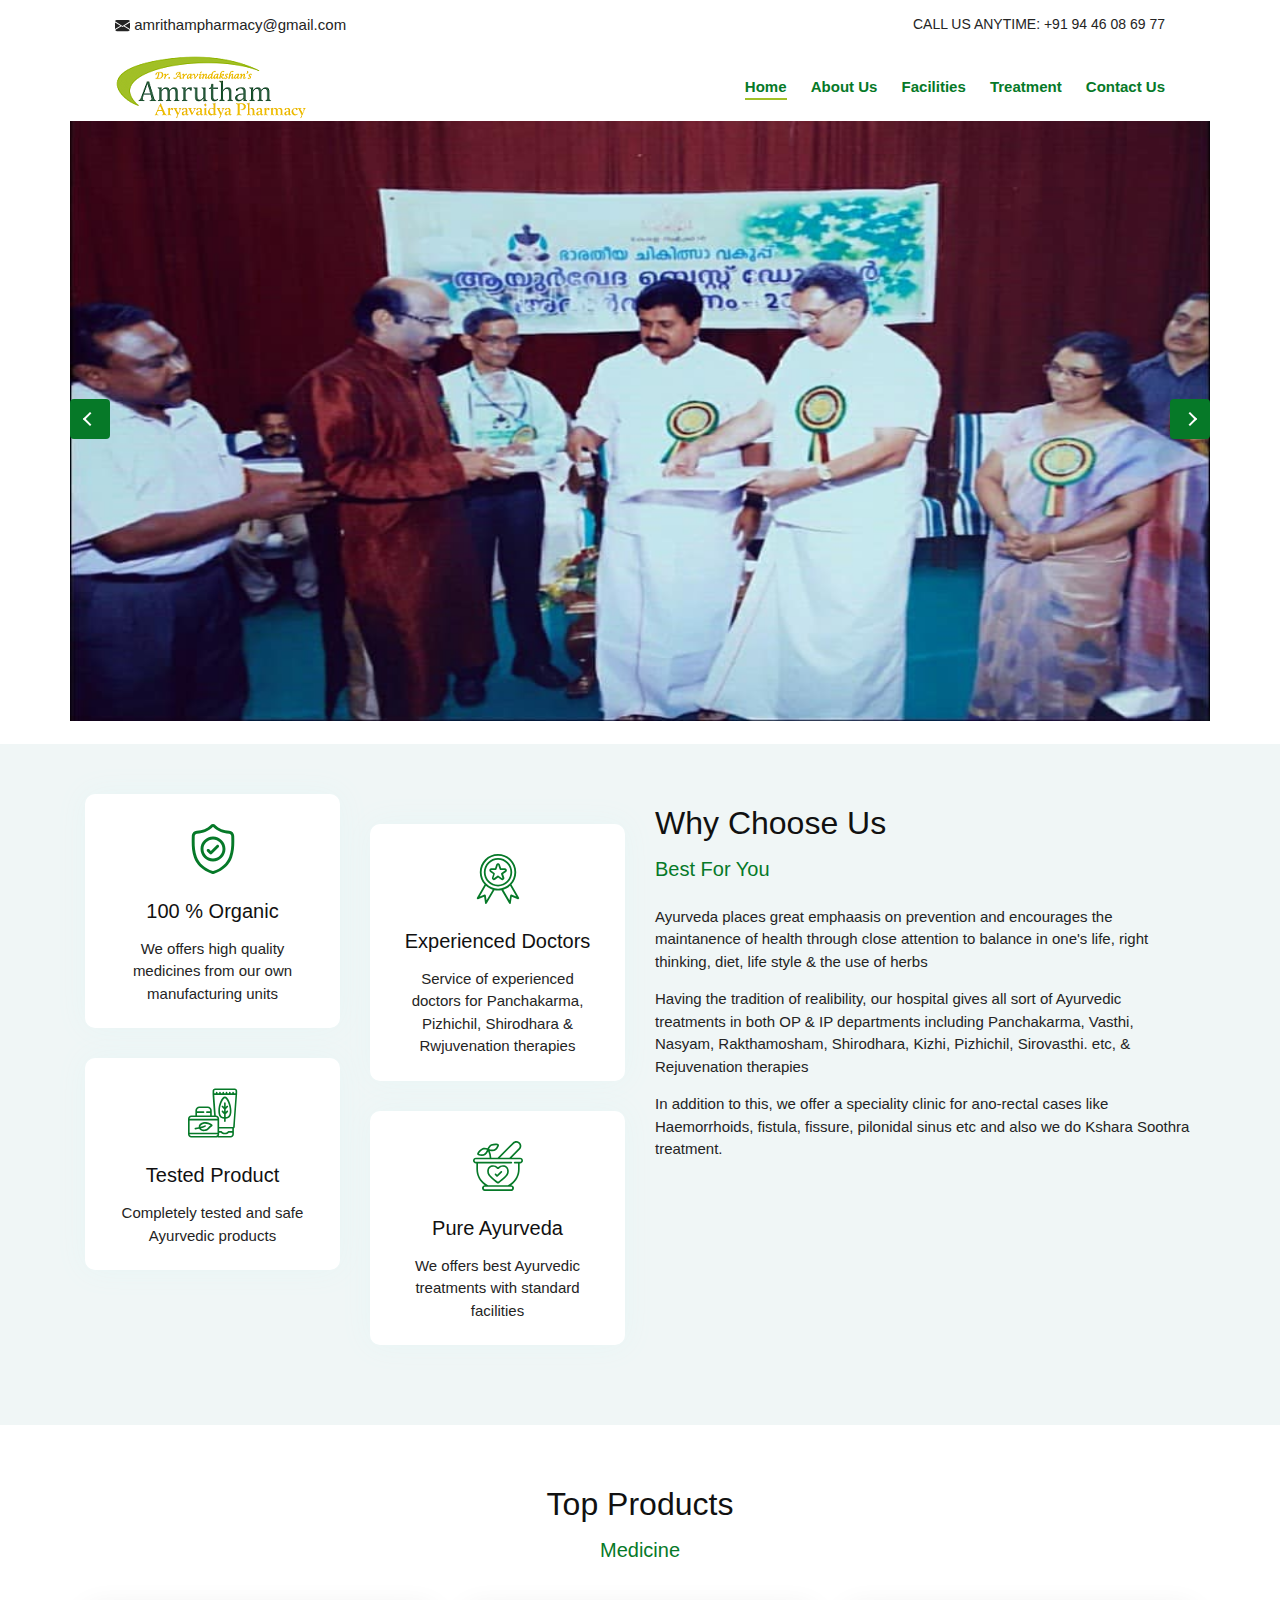
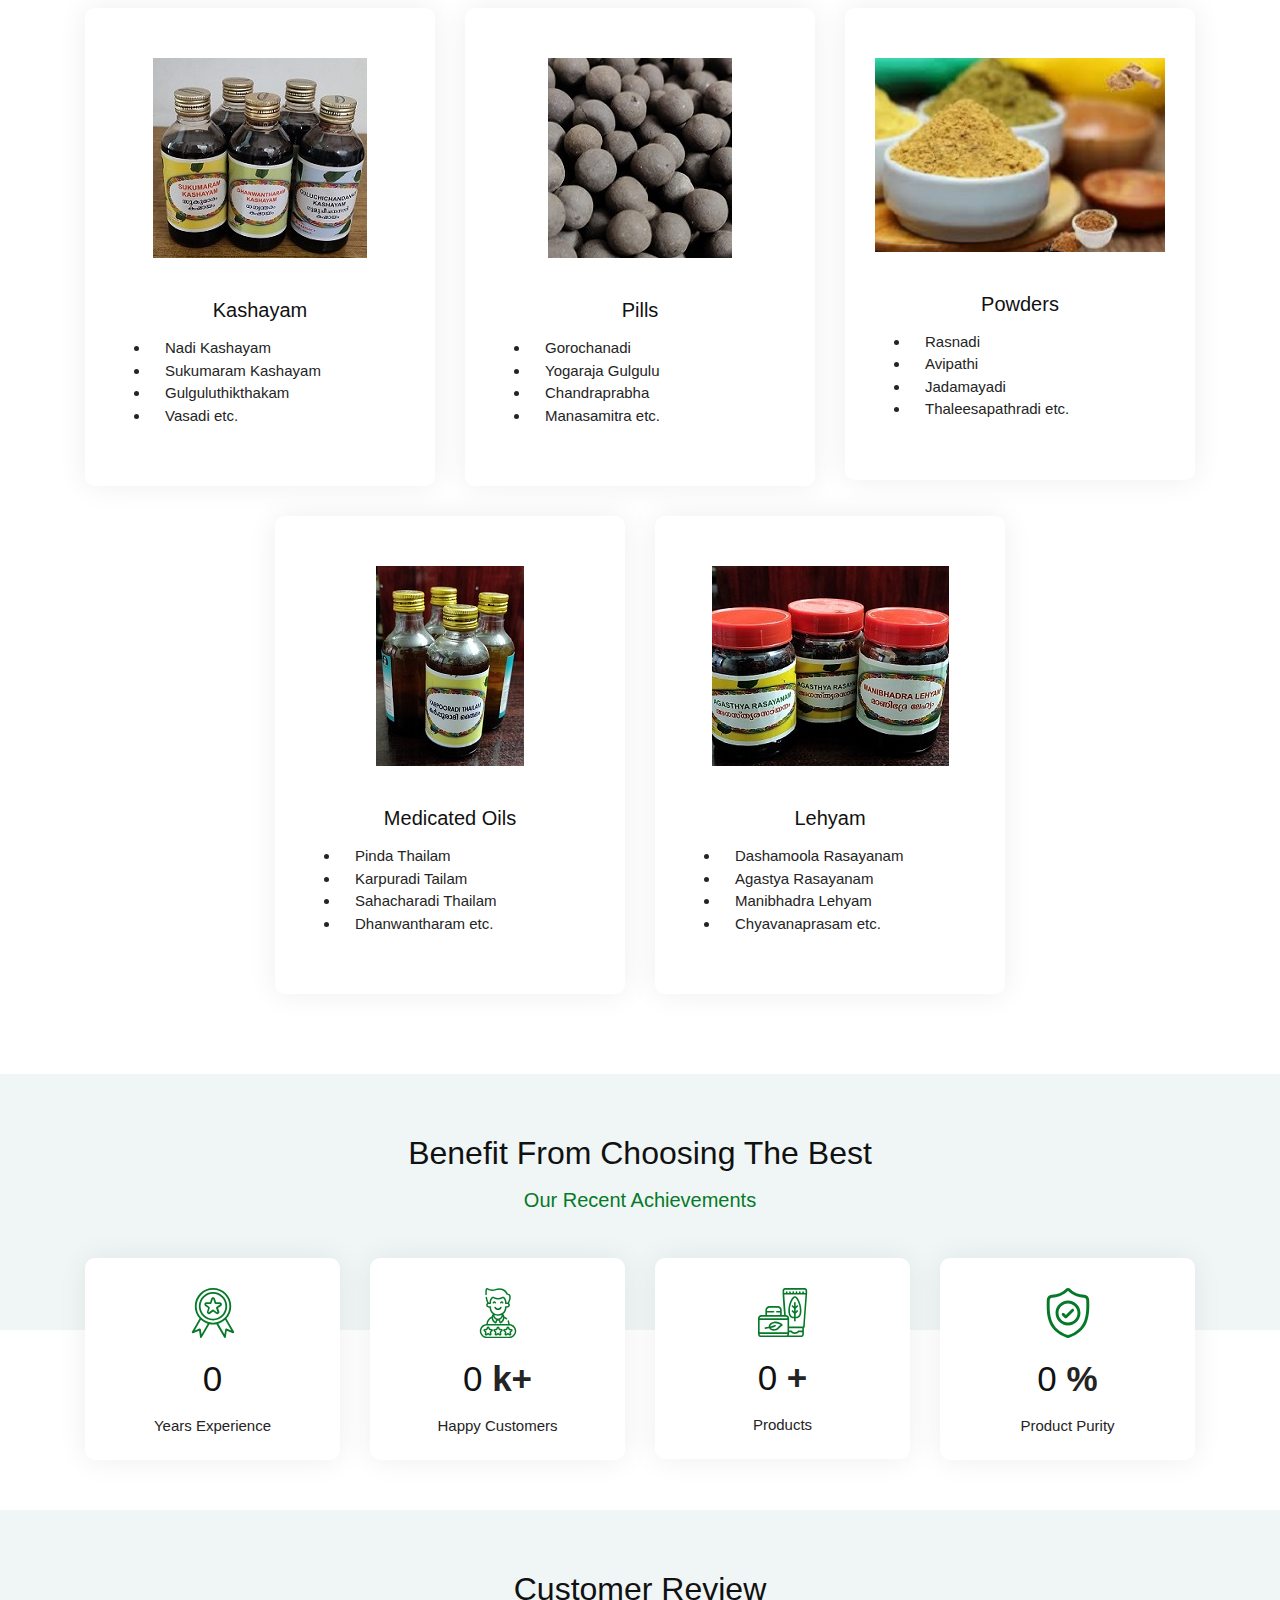
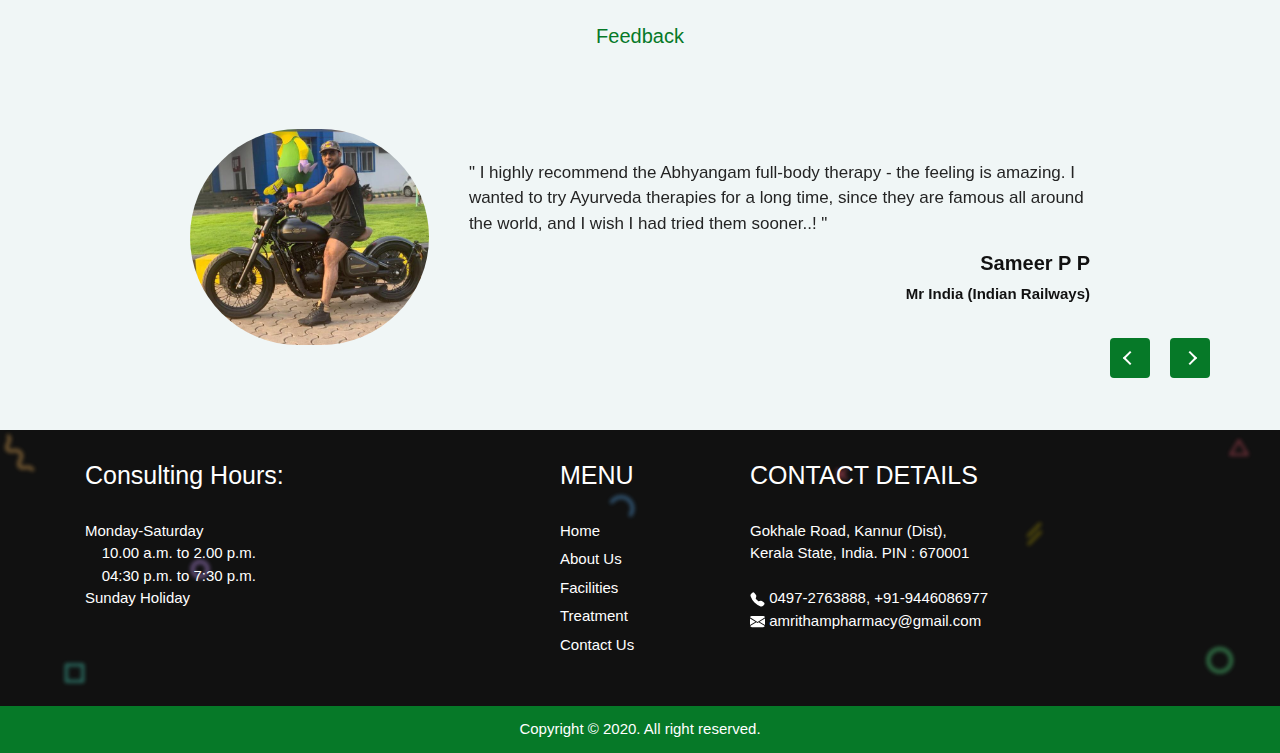
==== commit a3616965: "Feedback - Chnages suggested by Doctor" ====
--- a/index.html
+++ b/index.html
@@ -145,7 +145,7 @@
                                 Shirodhara, Kizhi, Pizhichil, Sirovasthi. etc, & Rejuvenation therapies</p>
                             <p>In addition to this, we offer a speciality clinic for ano-rectal cases like
                                 Haemorrhoids,
-                                fistula, fissure, pilonidal sinus etc and also we do Ksharasutra treatment.</p>
+                                fistula, fissure, pilonidal sinus etc and also we do Kshara Soothra treatment.</p>
                         </div>
                     </div>
                     <div class="col-lg-6">
@@ -278,7 +278,7 @@
                                 <h4><a href="product-single.html">Pills</a></h4>
                                 <ul class="pa-product-items">
                                     <li>Gorochanadi</li>
-                                    <li>Yogaraja Guggulu</li>
+                                    <li>Yogaraja Gulgulu</li>
                                     <li>Chandraprabha</li>
                                     <li>Manasamitra etc.</li>
                                 </ul>
--- a/assets/css/style.css
+++ b/assets/css/style.css
@@ -846,7 +846,6 @@
 .ps-team-box img {
     border-radius: 10px 10px 0px 0px;
     width: 100%;
-    max-height: 198px;
 }
 .pa-team-social li {
     display: inline-block;
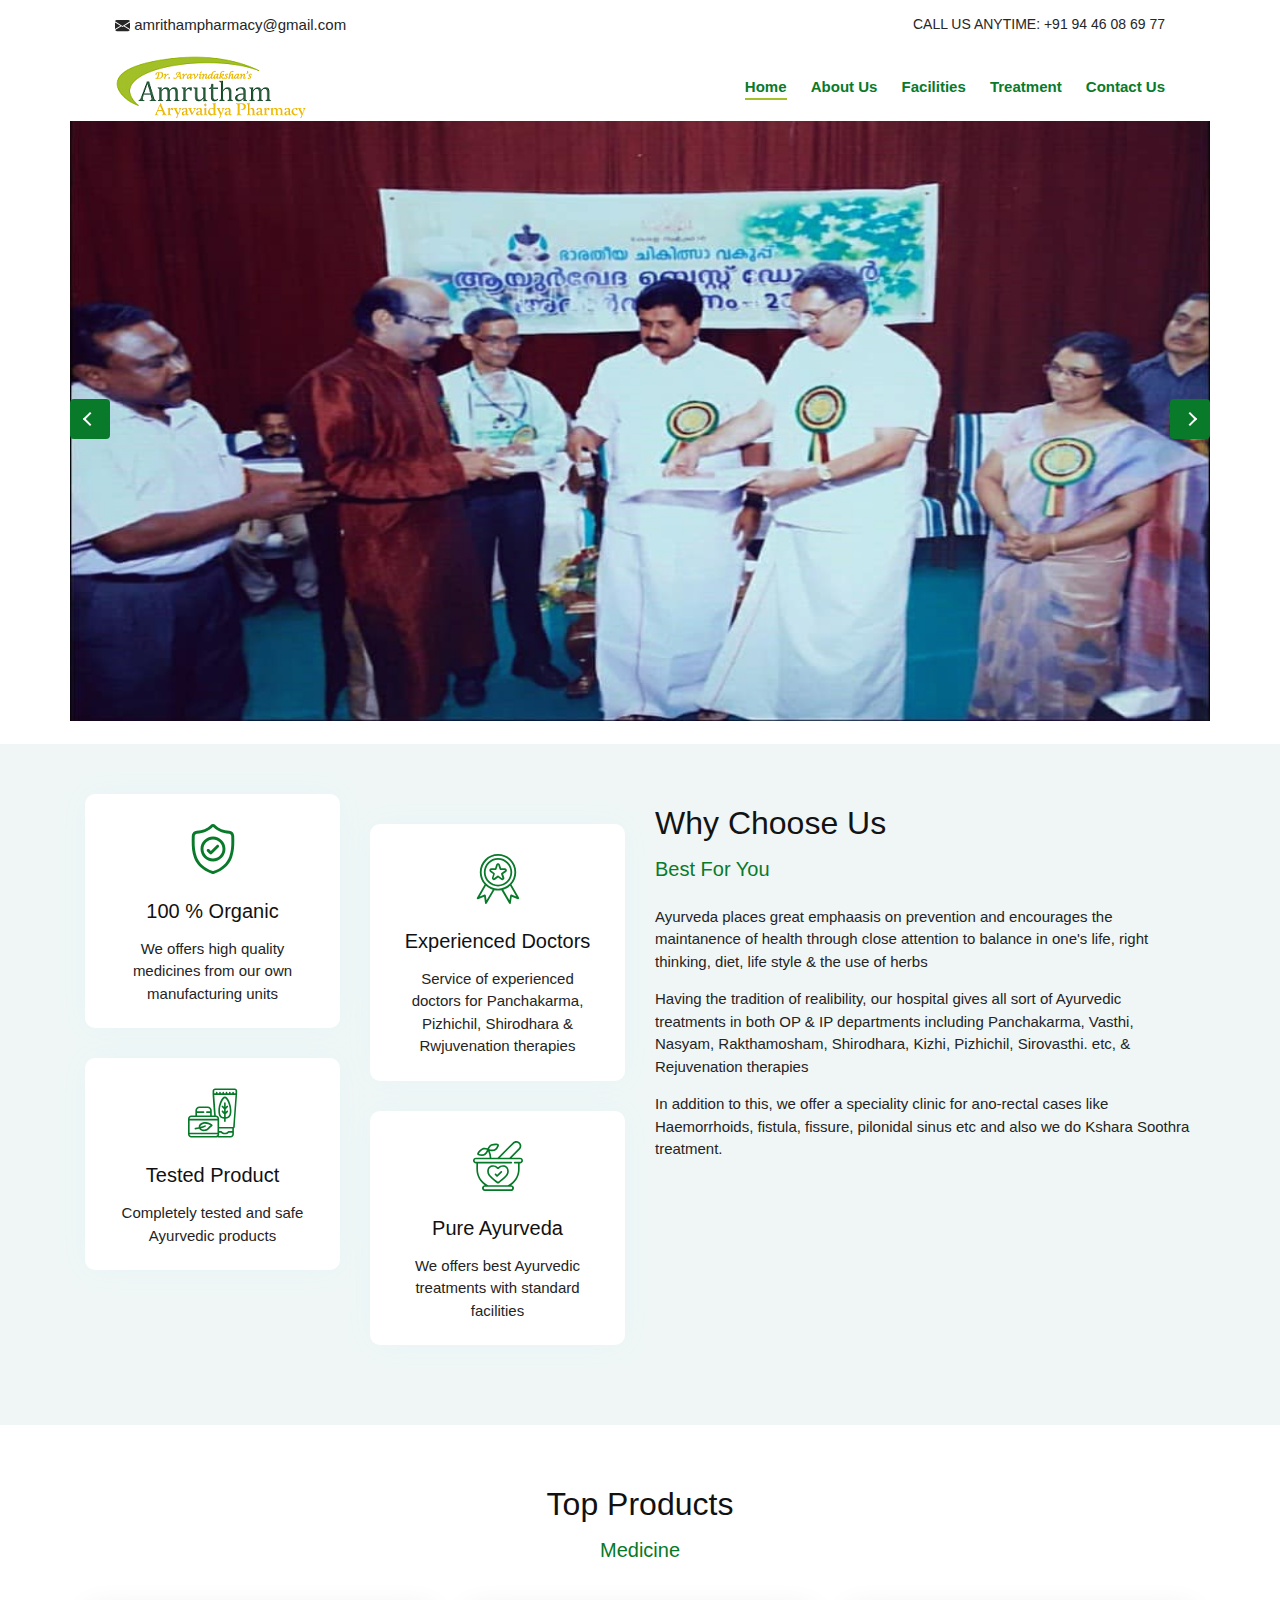
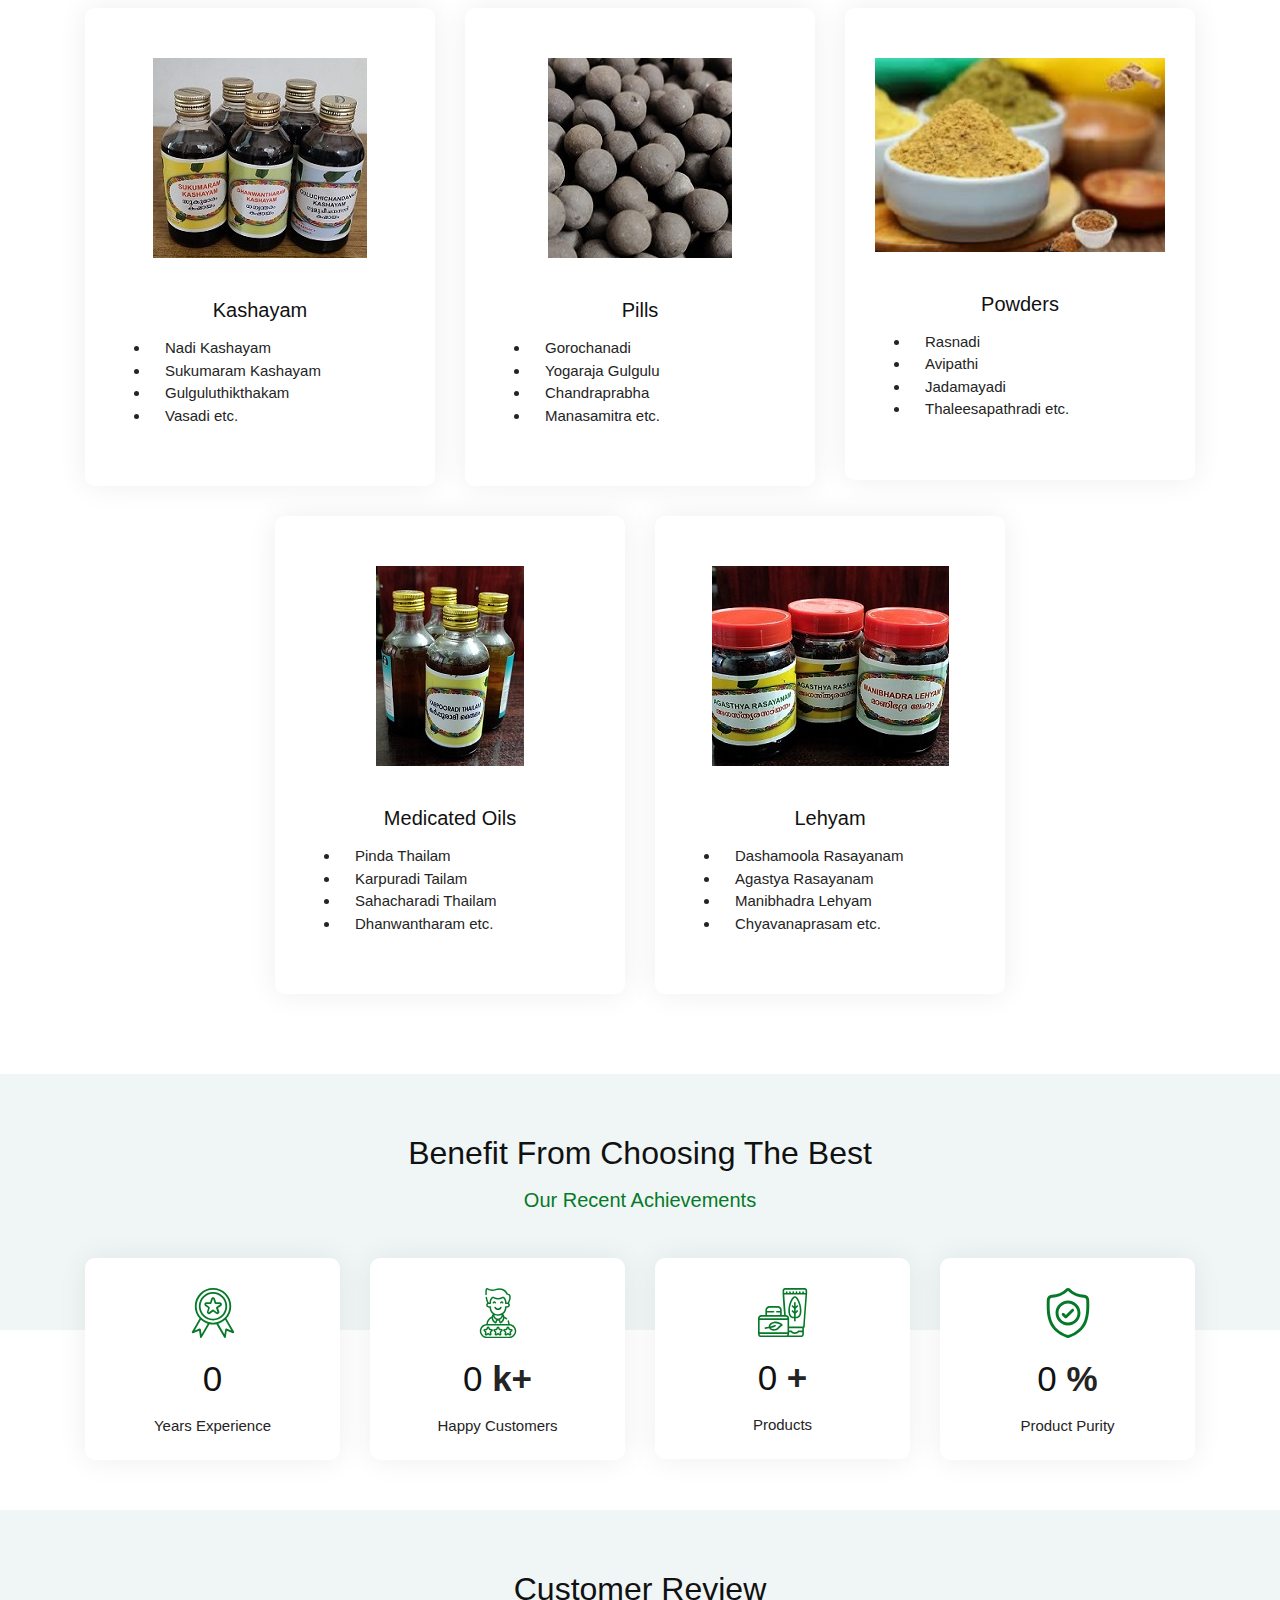
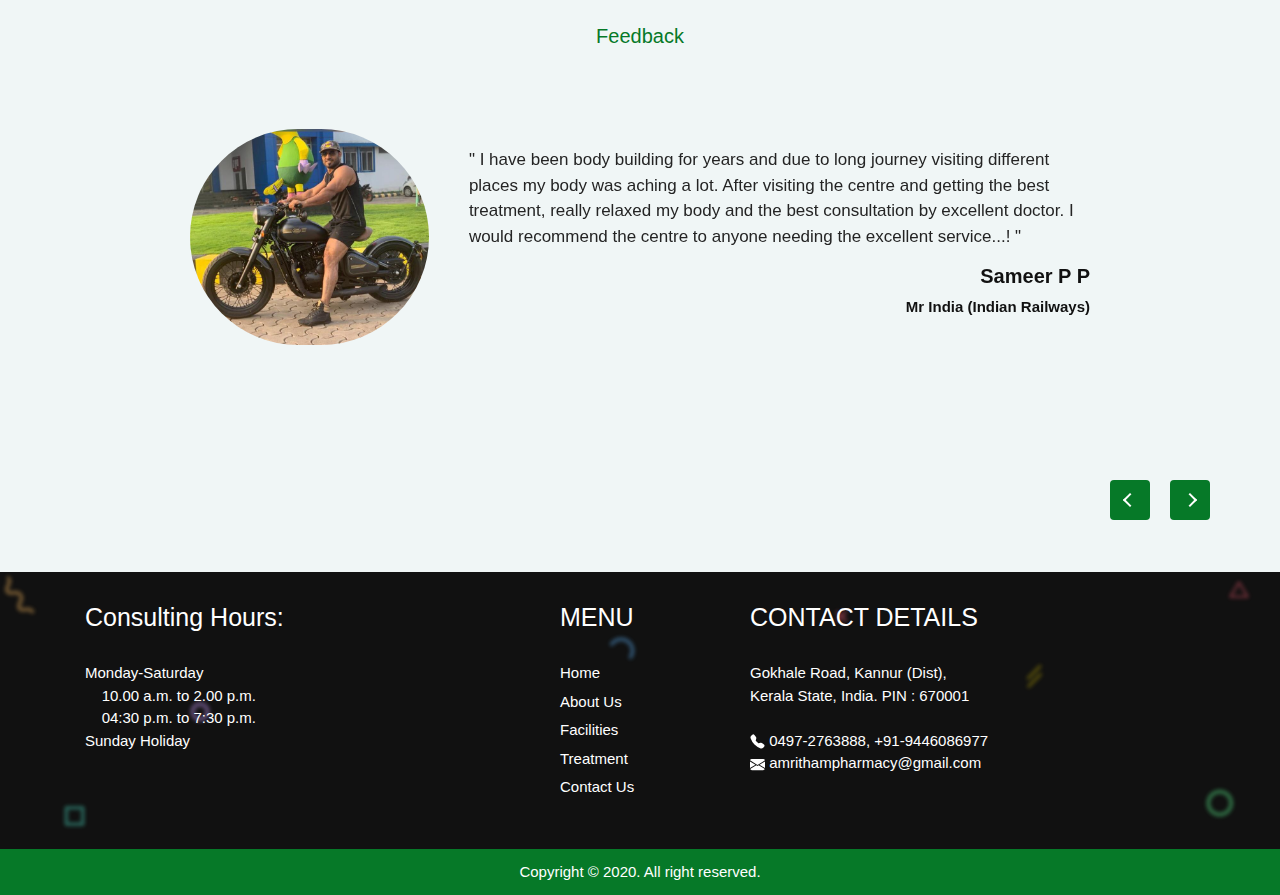
==== commit cc2ab751: "Feedback  - Added feedbacks" ====
--- a/index.html
+++ b/index.html
@@ -459,10 +459,9 @@
                                         <img src="assets/images/Sameer.jpg" alt="image" class="img-fluid">
                                     </div>
                                     <div class="pas-testi-content">
-                                        <p>" I highly recommend the Abhyangam full-body therapy - the feeling is
-                                            amazing. I wanted to try Ayurveda therapies for a long time, since they are
-                                            famous
-                                            all around the world, and I wish I had tried them sooner..! "</p>
+                                        <p>" I have been body building for years and due to long journey visiting different places my body was aching a lot. 
+                                            After visiting the centre and getting the best treatment, really relaxed my body and the best consultation by excellent doctor. 
+                                            I would recommend the centre to anyone needing the excellent service...! "</p>
                                         <div class="text-right">
                                             <h2>Sameer P P </h2>
                                             <h3>Mr India (Indian Railways)</h3>
@@ -486,16 +485,46 @@
                                     </div>
                                 </div>
                             </div>
-                            <!-- <div class="swiper-slide">
+                            <div class="swiper-slide">
                                 <div class="pa-tesimonial-box">
                                     <div class="pas-testi-img">
                                         <img src="https://via.placeholder.com/300x300" alt="image" class="img-fluid">
                                     </div>
                                     <div class="pas-testi-content">
-                                        <p>" Paradise on Earth in the God’s own Country - the perfect place for
-                                            rejuvenation; mentally, physically and spiritually..! "</p>
+                                        <p>" Amrutham ayurvedic center @ ondane road kannur is offering an exemplary customer service and the treatment offered is really good. 
+                                            With the help of good doctors and inhouse medicines, they completely cure illness within very short time span. My cervical spondilitis is cured with the kazhayam, 
+                                            tablets and thailam which is prepared by themselves. I am really happy with my experience at Amrutham..! "</p>
                                         <div class="text-right">
-                                            <h2>- Suvarnni M V</h2>
+                                            <h2>- Jyothi</h2>
+                                            <h3>IOB (Manager)</h3>
+                                        </div>
+                                    </div>
+                                </div>
+                            </div>
+                            <div class="swiper-slide">
+                                <div class="pa-tesimonial-box">
+                                    <div class="pas-testi-img">
+                                        <img src="assets/images/Vipin.jpeg" alt="image" class="img-fluid">
+                                    </div>
+                                    <div class="pas-testi-content">
+                                        <p>" I have visited Amrutham Aryavaidyashala and I'm really excited about the service provided there. I recommend each and every one of you to go there...! "</p>
+                                        <div style="text-align: right;">
+                                            <h2>- Vipin Prakash</h2>
+                                            <h3>Cine Actor</h3>
+                                        </div>
+                                    </div>
+                                </div>
+                            </div>
+                            <div class="swiper-slide">
+                                <div class="pa-tesimonial-box">
+                                    <div class="pas-testi-img">
+                                        <img src="assets/images/Jagdish.jpeg" alt="image" class="img-fluid">
+                                    </div>
+                                    <div class="pas-testi-content">
+                                        <p>"I am writing to thank you and express my gratitude for the kind hospitality received at Amrutham recently during my visit. I would particularly like to mention the support of the doctors & staff. The Hospital campus is very pleasant, happy, relaxed and no visual tension. A perfect place to heal...! "</p>
+                                        <div style="text-align: right;">
+                                            <h2>- Jagdish Madhavan</h2>
+                                            <h3>Reliance Jio</h3>
                                         </div>
                                     </div>
                                 </div>
@@ -506,12 +535,10 @@
                                         <img src="https://via.placeholder.com/300x300" alt="image" class="img-fluid">
                                     </div>
                                     <div class="pas-testi-content">
-                                        <p>" A wonderful clinic with a very professional team! We have enriched our
-                                            knowledge of Ayurveda and learned a lot about how to eat more properly, when
-                                            to get up and go to bed, what to do about various diseases and many other
-                                            things. Good luck for the future..! "</p>
+                                        <p>" I have visited Amrutham Ayurvedic Center. The experience was so good. Very professional and qualified staff. 
+                                            Friendly, polite and good service. I really enjoyed the treatment. Very relaxing. Thanks a lot...! "</p>
                                         <div style="text-align: right;">
-                                            <h2>- Suvarnni M V</h2>
+                                            <h2>- Shaju</h2>
                                         </div>
                                     </div>
                                 </div>
@@ -522,40 +549,12 @@
                                         <img src="https://via.placeholder.com/300x300" alt="image" class="img-fluid">
                                     </div>
                                     <div class="pas-testi-content">
-                                        <p>" Special thanks to the team and the professional therapists! They are very
-                                            attentive, extremely polite, answer all questions and make a treatment
-                                            program responsible for everyone..! "</p>
+                                        <p>" Amrutham Ayurvedic Center is a blessing to the mass of Kannur. No matter how busy they are, 
+                                            they truly care and so make an effort and never an excuse. A trusted place you can walk in with your 
+                                            aches and come back with a smile of satisfaction...! "</p>
                                         <div style="text-align: right;">
-                                            <h2>- Suvarnni M V</h2>
-                                        </div>
-                                    </div>
-                                </div>
-                            </div>
-                            <div class="swiper-slide">
-                                <div class="pa-tesimonial-box">
-                                    <div class="pas-testi-img">
-                                        <img src="https://via.placeholder.com/300x300" alt="image" class="img-fluid">
-                                    </div>
-                                    <div class="pas-testi-content">
-                                        <p>" Ayurveda treatments are authentic and useful, but I personally like the
-                                            most wonderful attitude of the team and the doctors! I look forward to
-                                            visiting the clinic for the third time..! "</p>
-                                        <div style="text-align: right;">
-                                            <h2>- Suvarnni M V</h2>
-                                        </div>
-                                    </div>
-                                </div>
-                            </div>
-                            <div class="swiper-slide">
-                                <div class="pa-tesimonial-box">
-                                    <div class="pas-testi-img">
-                                        <img src="https://via.placeholder.com/300x300" alt="image" class="img-fluid">
-                                    </div>
-                                    <div class="pas-testi-content">
-                                        <p>" Congratulations! The clinic is very clean and beautiful, the interior is
-                                            fresh and the staff is very caring! I can only list good things..! "</p>
-                                        <div style="text-align: right;">
-                                            <h2>- Suvarnni M V</h2>
+                                            <h2>- Nayanthara</h2>
+                                            <h3>Artist</h3>
                                         </div>
                                     </div>
                                 </div>
@@ -570,6 +569,7 @@
                                             experience..! "</p>
                                         <div style="text-align: right;">
                                             <h2>- Suvarnni M V</h2>
+                                            <h3>Software Engineer</h3>
                                         </div>
                                     </div>
                                 </div>
@@ -581,14 +581,13 @@
                                     </div>
                                     <div class="pas-testi-content">
                                         <p>" The best place for Ayurveda. Doctor is very patient and helpful! I
-                                            recommend
-                                            to all the people, who are looking for genuine ayurveda treatment!..! "</p>
+                                            recommend to all the people, who are looking for genuine ayurveda treatment!..! "</p>
                                         <div style="text-align: right;">
-                                            <h2>- Suvarnni M V</h2>
-                                        </div>
-                                    </div>
-                                </div>
-                            </div> -->
+                                            <h2>- Manoj Kumar</h2>
+                                        </div>
+                                    </div>
+                                </div>
+                            </div>
                         </div>
                         <!-- Add Arrows -->
                         <div class="pa-tesimonial-button">
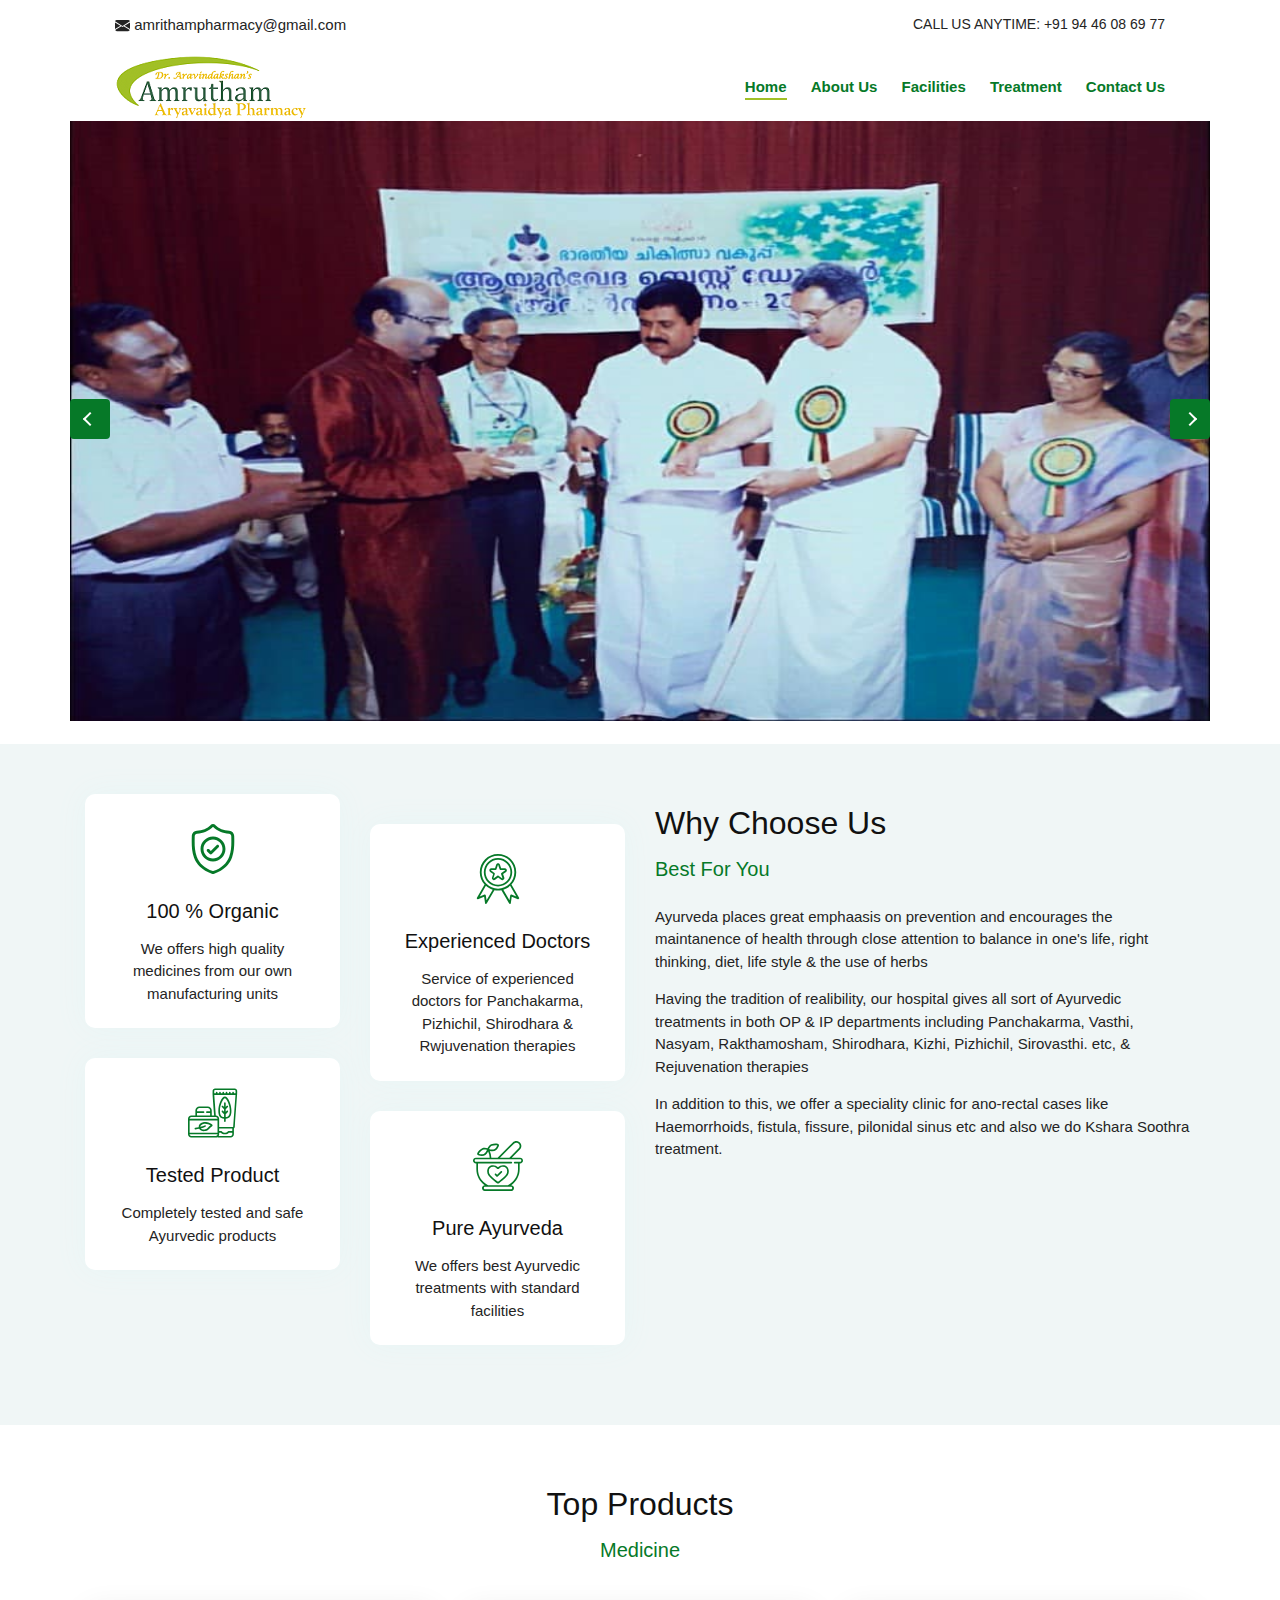
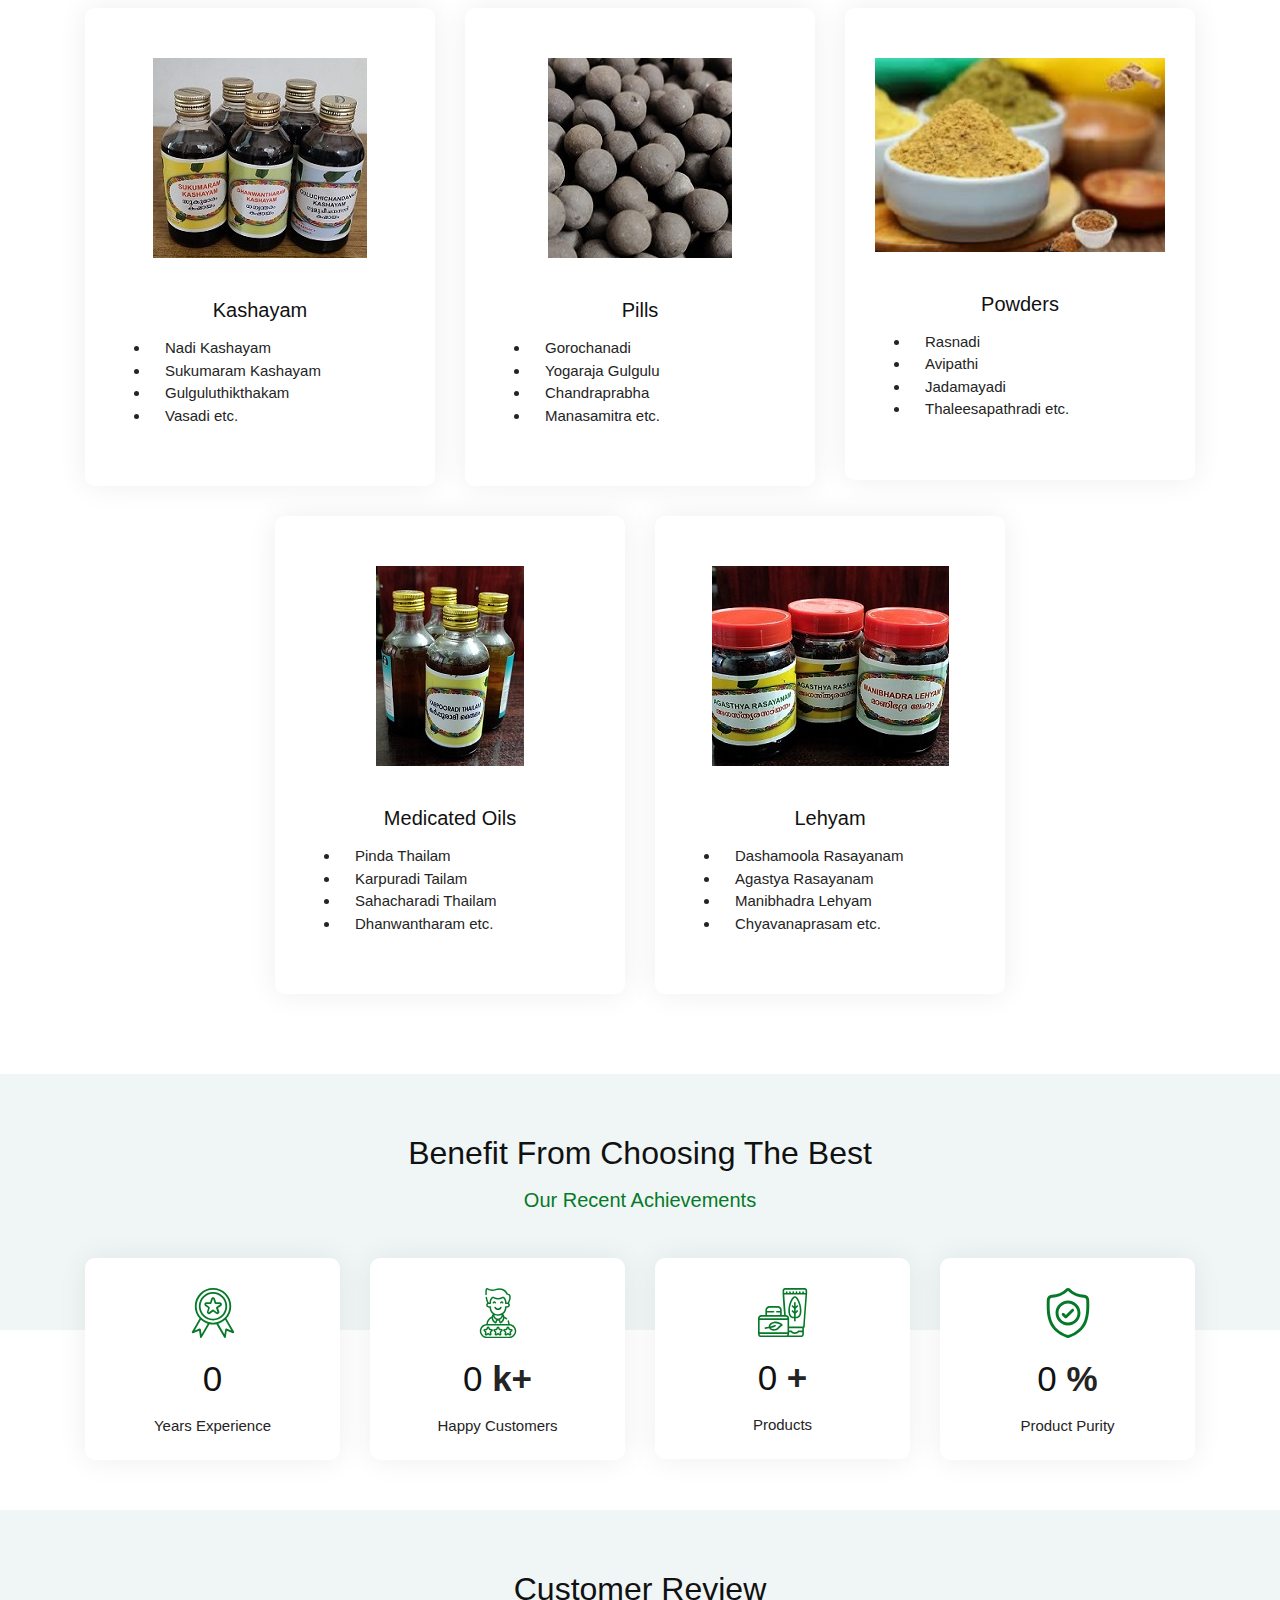
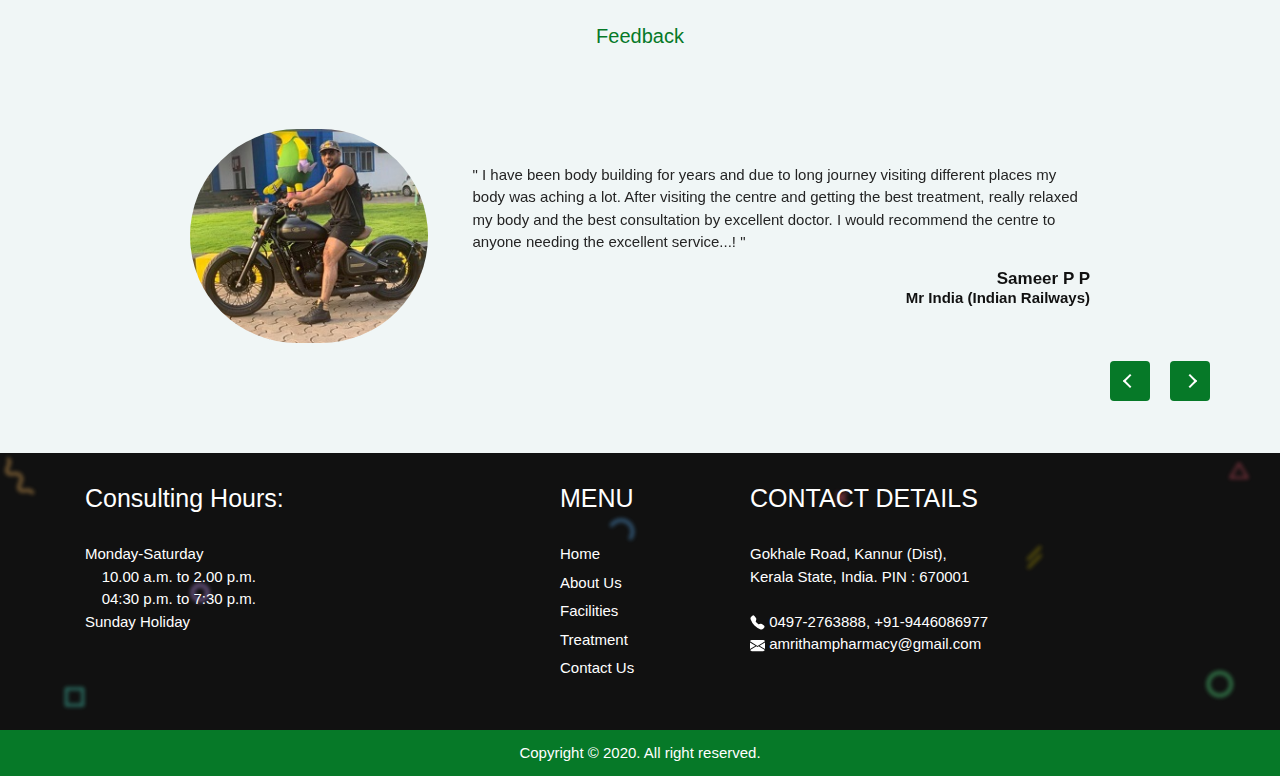
==== commit a90ba22a: "Photo Changes" ====
--- a/index.html
+++ b/index.html
@@ -488,7 +488,7 @@
                             <div class="swiper-slide">
                                 <div class="pa-tesimonial-box">
                                     <div class="pas-testi-img">
-                                        <img src="https://via.placeholder.com/300x300" alt="image" class="img-fluid">
+                                        <img src="https://via.placeholder.com/250x250" alt="image" class="img-fluid">
                                     </div>
                                     <div class="pas-testi-content">
                                         <p>" Amrutham ayurvedic center @ ondane road kannur is offering an exemplary customer service and the treatment offered is really good. 
@@ -532,7 +532,7 @@
                             <div class="swiper-slide">
                                 <div class="pa-tesimonial-box">
                                     <div class="pas-testi-img">
-                                        <img src="https://via.placeholder.com/300x300" alt="image" class="img-fluid">
+                                        <img src="https://via.placeholder.com/250x250" alt="image" class="img-fluid">
                                     </div>
                                     <div class="pas-testi-content">
                                         <p>" I have visited Amrutham Ayurvedic Center. The experience was so good. Very professional and qualified staff. 
@@ -546,7 +546,7 @@
                             <div class="swiper-slide">
                                 <div class="pa-tesimonial-box">
                                     <div class="pas-testi-img">
-                                        <img src="https://via.placeholder.com/300x300" alt="image" class="img-fluid">
+                                        <img src="https://via.placeholder.com/250x250" alt="image" class="img-fluid">
                                     </div>
                                     <div class="pas-testi-content">
                                         <p>" Amrutham Ayurvedic Center is a blessing to the mass of Kannur. No matter how busy they are, 
@@ -562,7 +562,7 @@
                             <div class="swiper-slide">
                                 <div class="pa-tesimonial-box">
                                     <div class="pas-testi-img">
-                                        <img src="https://via.placeholder.com/300x300" alt="image" class="img-fluid">
+                                        <img src="https://via.placeholder.com/250x250" alt="image" class="img-fluid">
                                     </div>
                                     <div class="pas-testi-content">
                                         <p>" Excellent service and massage. Spanking clean and updated clinic. Heavenly
@@ -577,7 +577,7 @@
                             <div class="swiper-slide">
                                 <div class="pa-tesimonial-box">
                                     <div class="pas-testi-img">
-                                        <img src="https://via.placeholder.com/300x300" alt="image" class="img-fluid">
+                                        <img src="https://via.placeholder.com/250x250" alt="image" class="img-fluid">
                                     </div>
                                     <div class="pas-testi-content">
                                         <p>" The best place for Ayurveda. Doctor is very patient and helpful! I
--- a/assets/css/style.css
+++ b/assets/css/style.css
@@ -610,18 +610,20 @@
 }
 .pas-testi-content {
     width: calc(100% - 250px);
-    padding-left: 40px;
+    padding-left: 45px;
 }
 .pas-testi-content p {
+    font-size: 15px;
+}
+.pas-testi-content h2 {
     font-size: 17px;
-}
-.pas-testi-content h2 {
-    font-size: 20px;
     font-weight: bold;
+    margin: 0px;
 }
 .pas-testi-content h3 {
     font-size: 15px;
     font-weight: bold;
+    margin: 0px;
 }
 .pa-tesimonial-button {
     width: 100px;
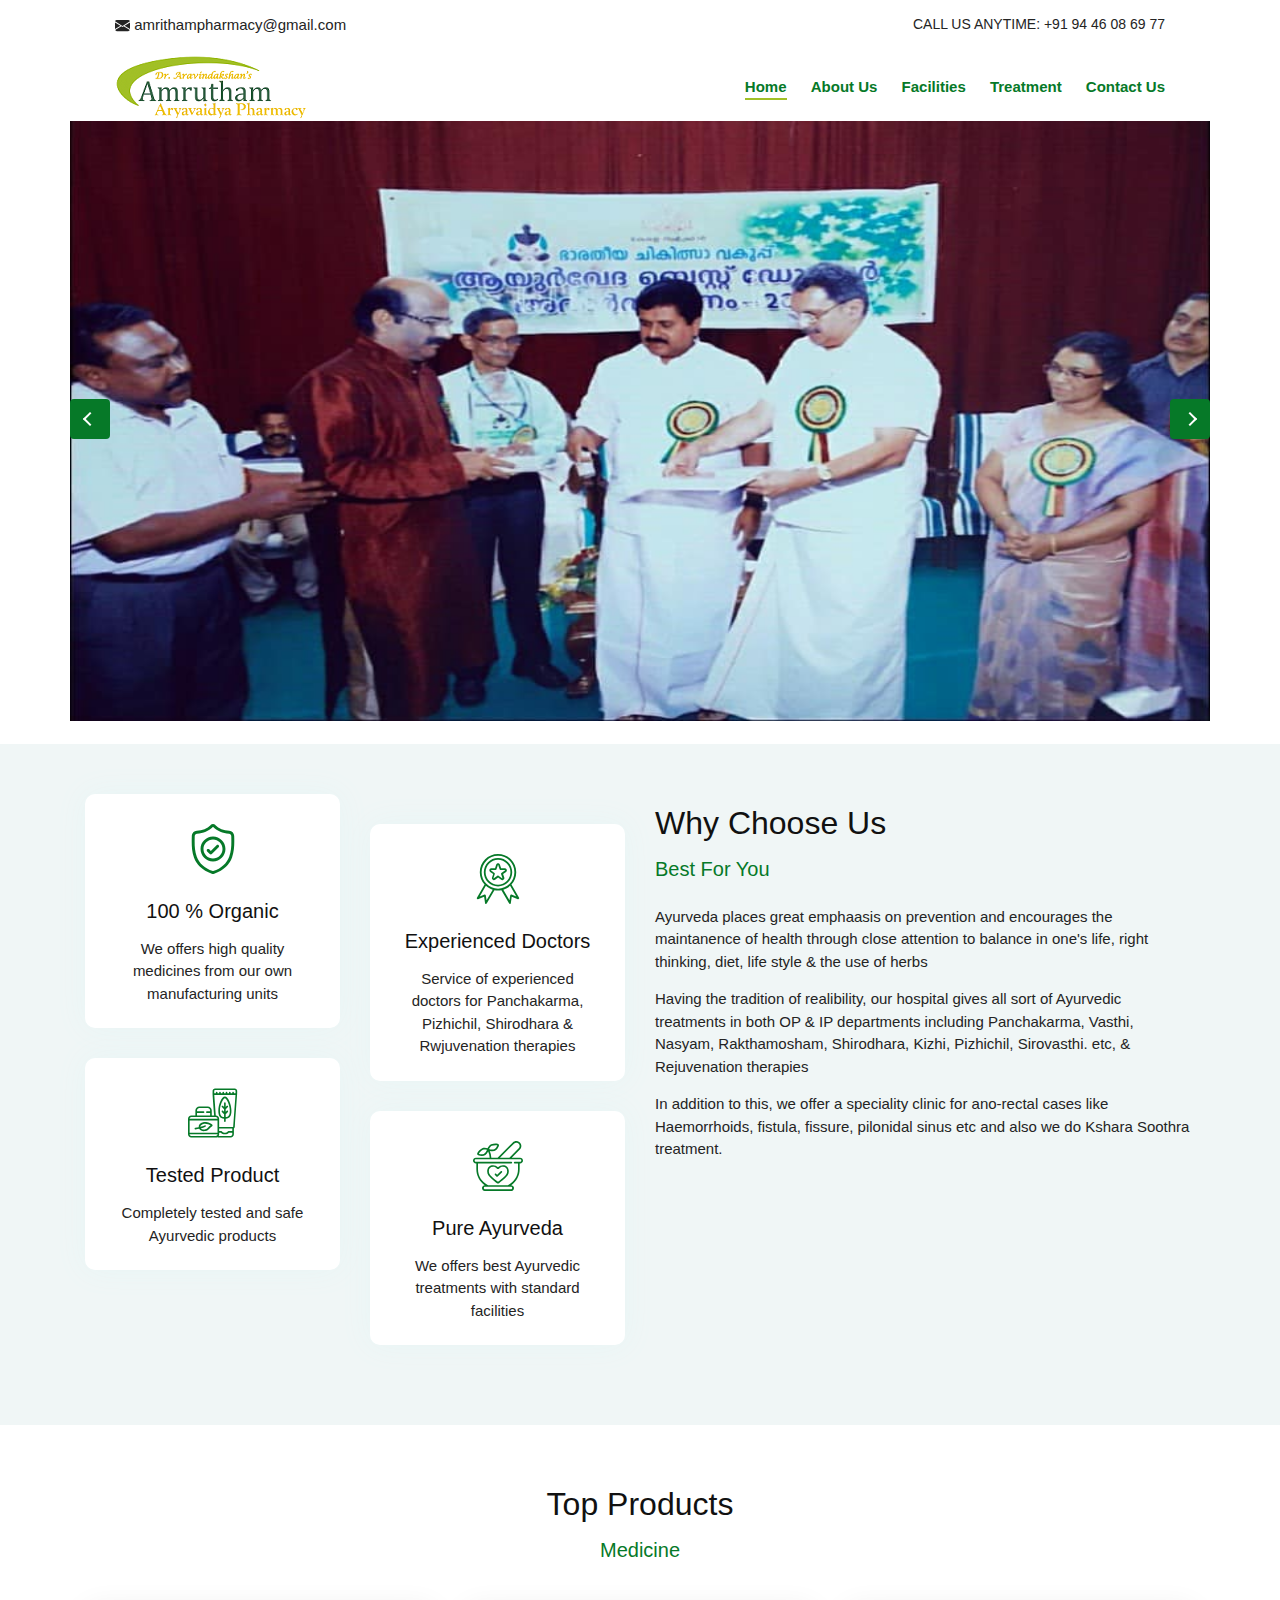
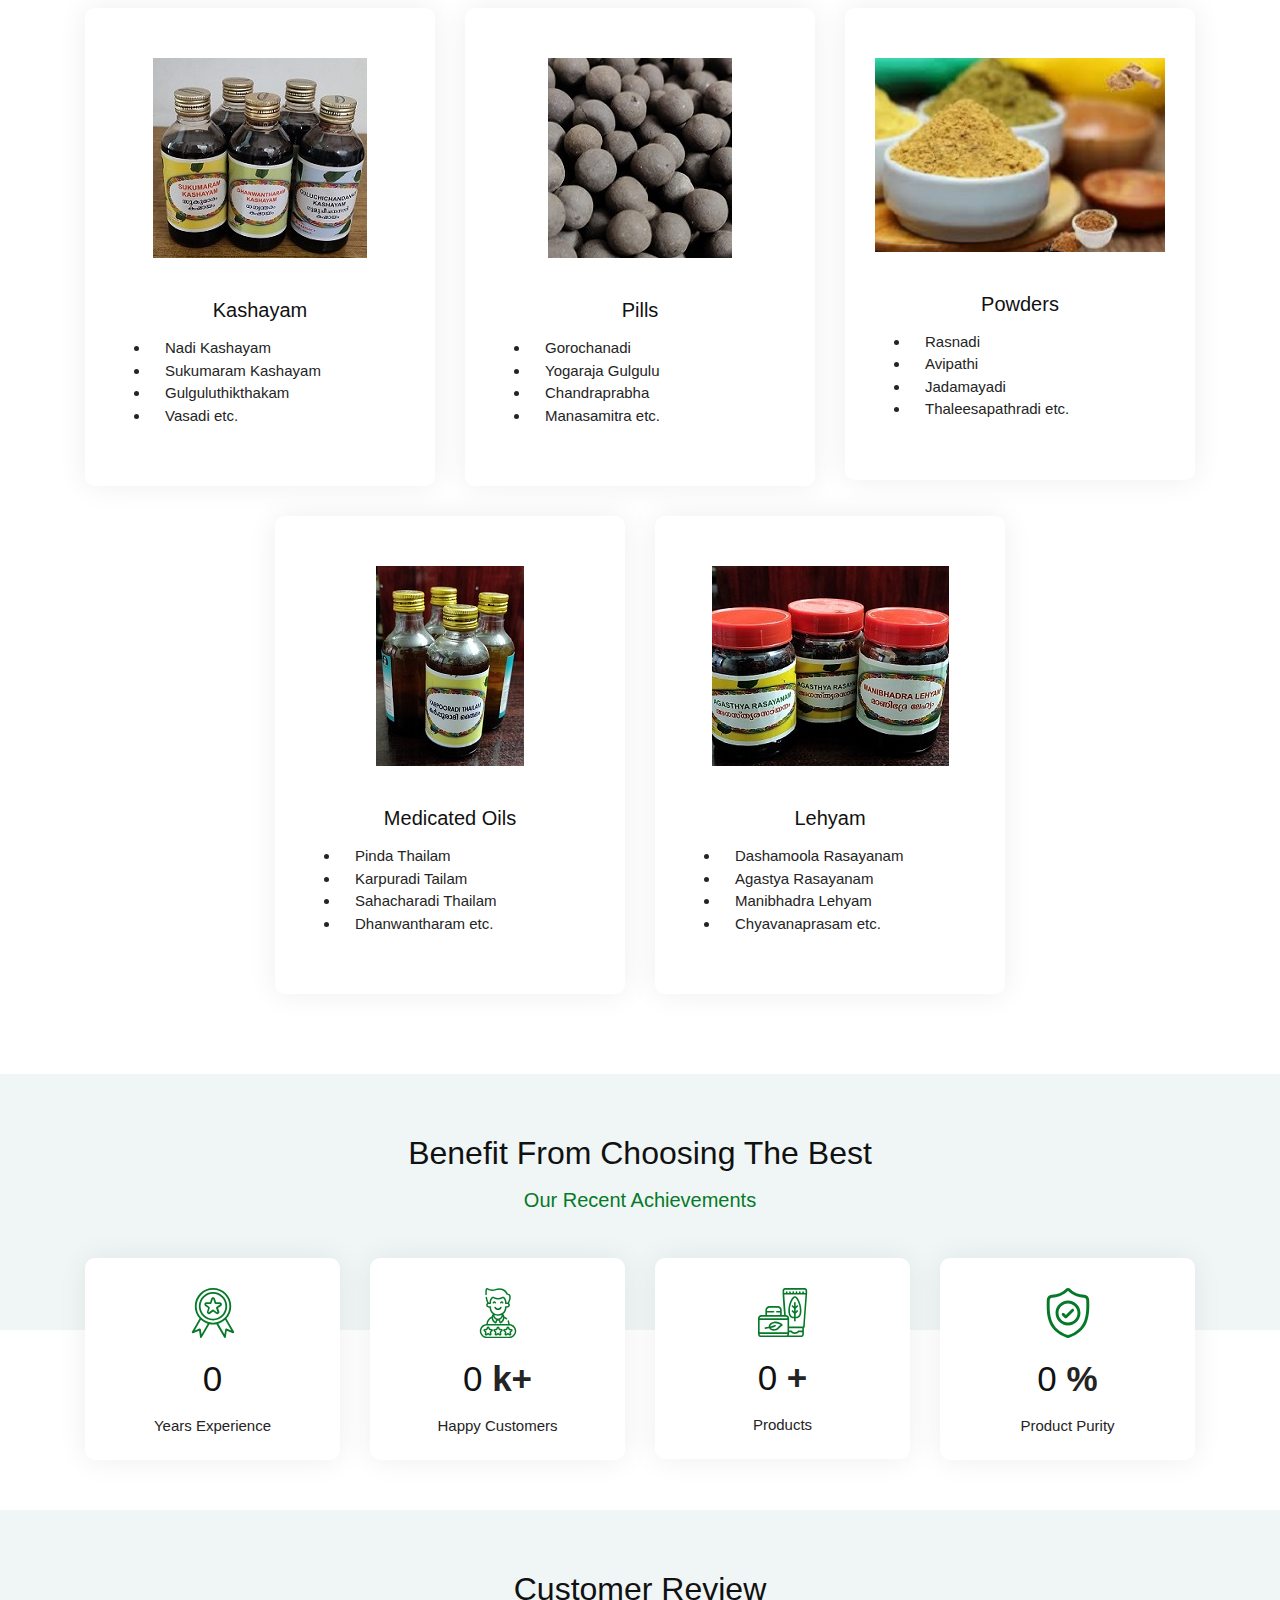
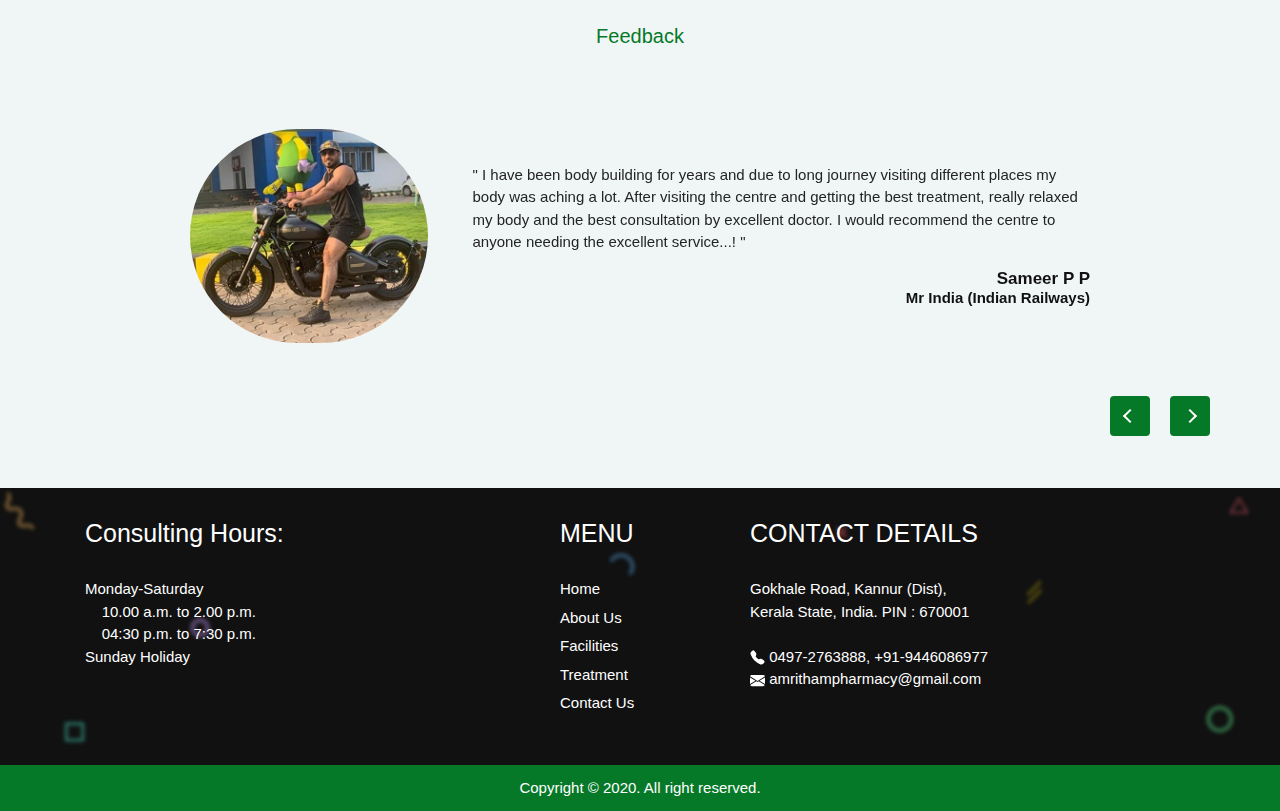
==== commit 0436c1f8: "Changes" ====
--- a/index.html
+++ b/index.html
@@ -532,29 +532,31 @@
                             <div class="swiper-slide">
                                 <div class="pa-tesimonial-box">
                                     <div class="pas-testi-img">
-                                        <img src="https://via.placeholder.com/250x250" alt="image" class="img-fluid">
+                                        <img src="assets/images/Shaju.jpeg" alt="image" class="img-fluid">
                                     </div>
                                     <div class="pas-testi-content">
                                         <p>" I have visited Amrutham Ayurvedic Center. The experience was so good. Very professional and qualified staff. 
                                             Friendly, polite and good service. I really enjoyed the treatment. Very relaxing. Thanks a lot...! "</p>
                                         <div style="text-align: right;">
-                                            <h2>- Shaju</h2>
-                                        </div>
-                                    </div>
-                                </div>
-                            </div>
-                            <div class="swiper-slide">
-                                <div class="pa-tesimonial-box">
-                                    <div class="pas-testi-img">
-                                        <img src="https://via.placeholder.com/250x250" alt="image" class="img-fluid">
+                                            <h2>- Shaju K V</h2>
+                                            <h3>National Powerlifter(Civil Service)</h3>
+                                            <h4>Deputy Tahsildar</h4>
+                                        </div>
+                                    </div>
+                                </div>
+                            </div>
+                            <div class="swiper-slide">
+                                <div class="pa-tesimonial-box">
+                                    <div class="pas-testi-img">
+                                        <img src="assets/images/Nayanthara.jpeg" alt="image" class="img-fluid">
                                     </div>
                                     <div class="pas-testi-content">
                                         <p>" Amrutham Ayurvedic Center is a blessing to the mass of Kannur. No matter how busy they are, 
                                             they truly care and so make an effort and never an excuse. A trusted place you can walk in with your 
                                             aches and come back with a smile of satisfaction...! "</p>
                                         <div style="text-align: right;">
-                                            <h2>- Nayanthara</h2>
-                                            <h3>Artist</h3>
+                                            <h2>- Nayantara Mahadevan</h2>
+                                            <h3>Performing Artist</h3>
                                         </div>
                                     </div>
                                 </div>
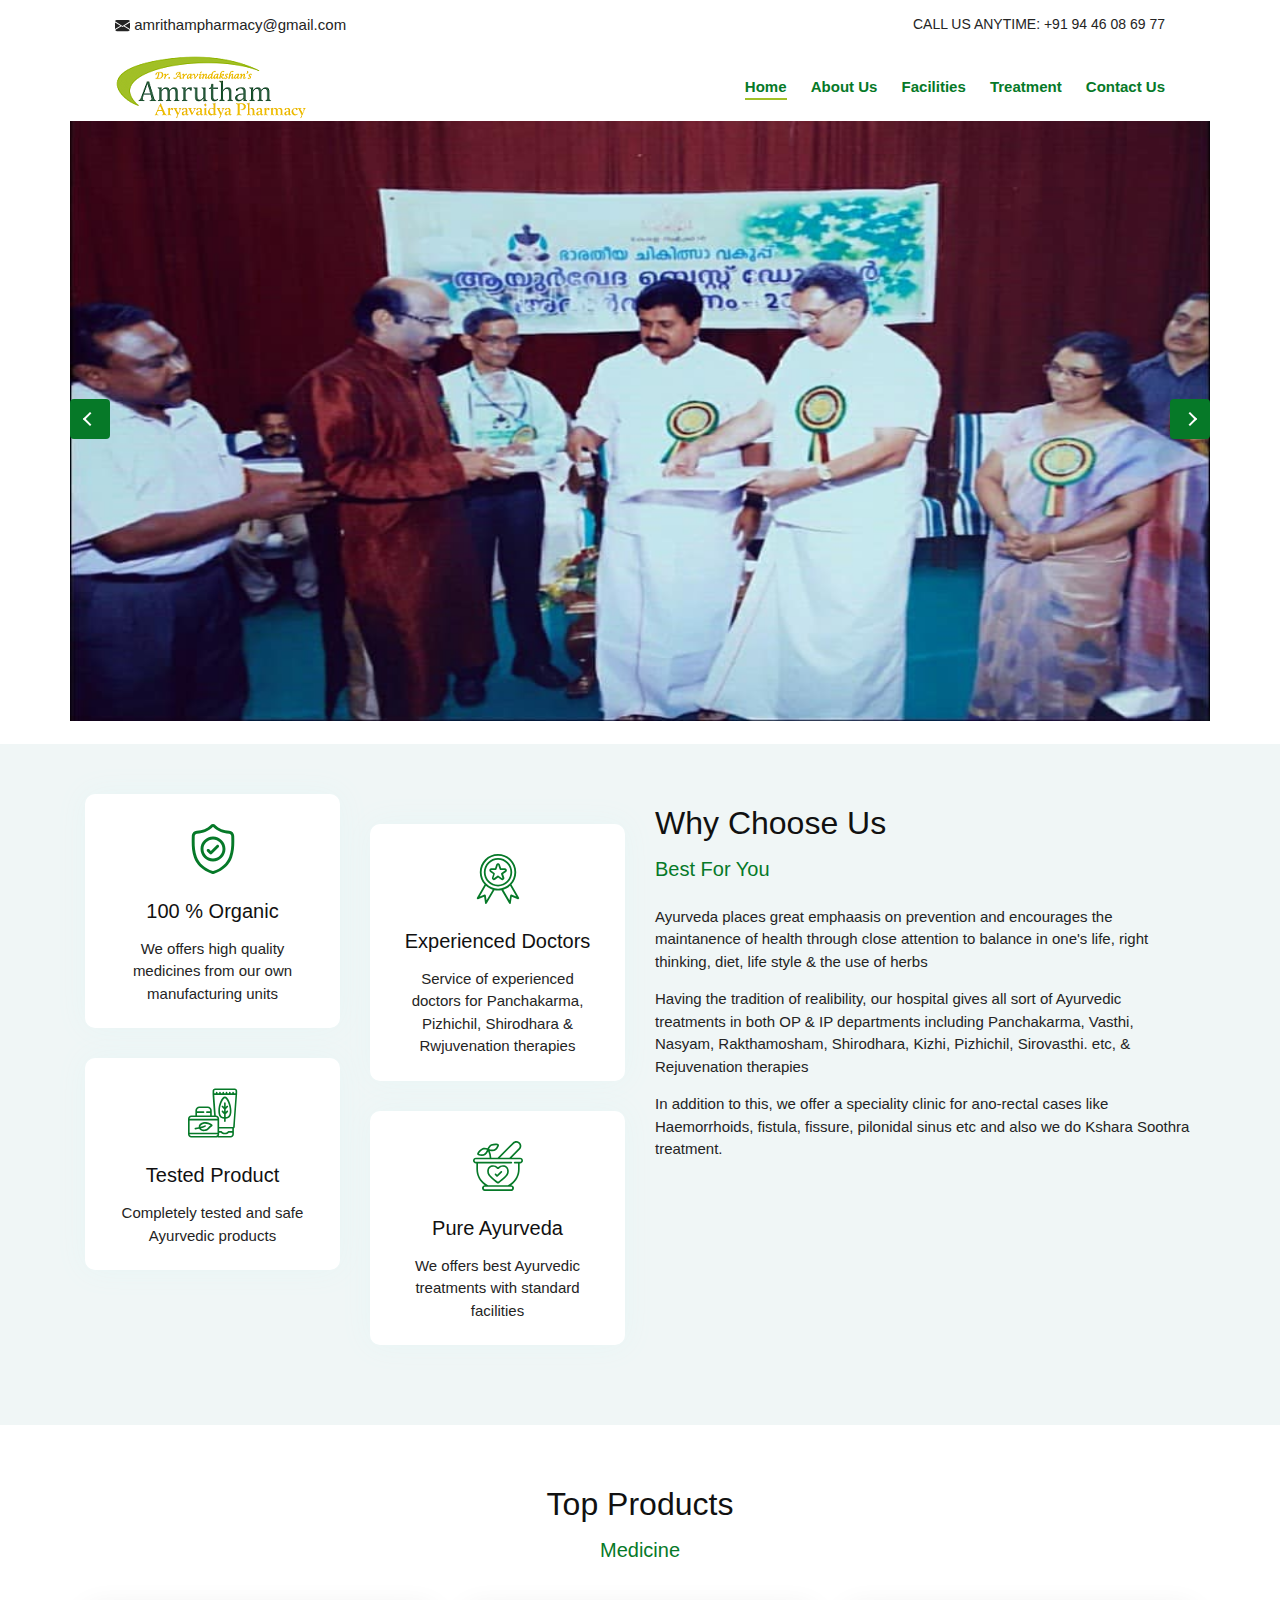
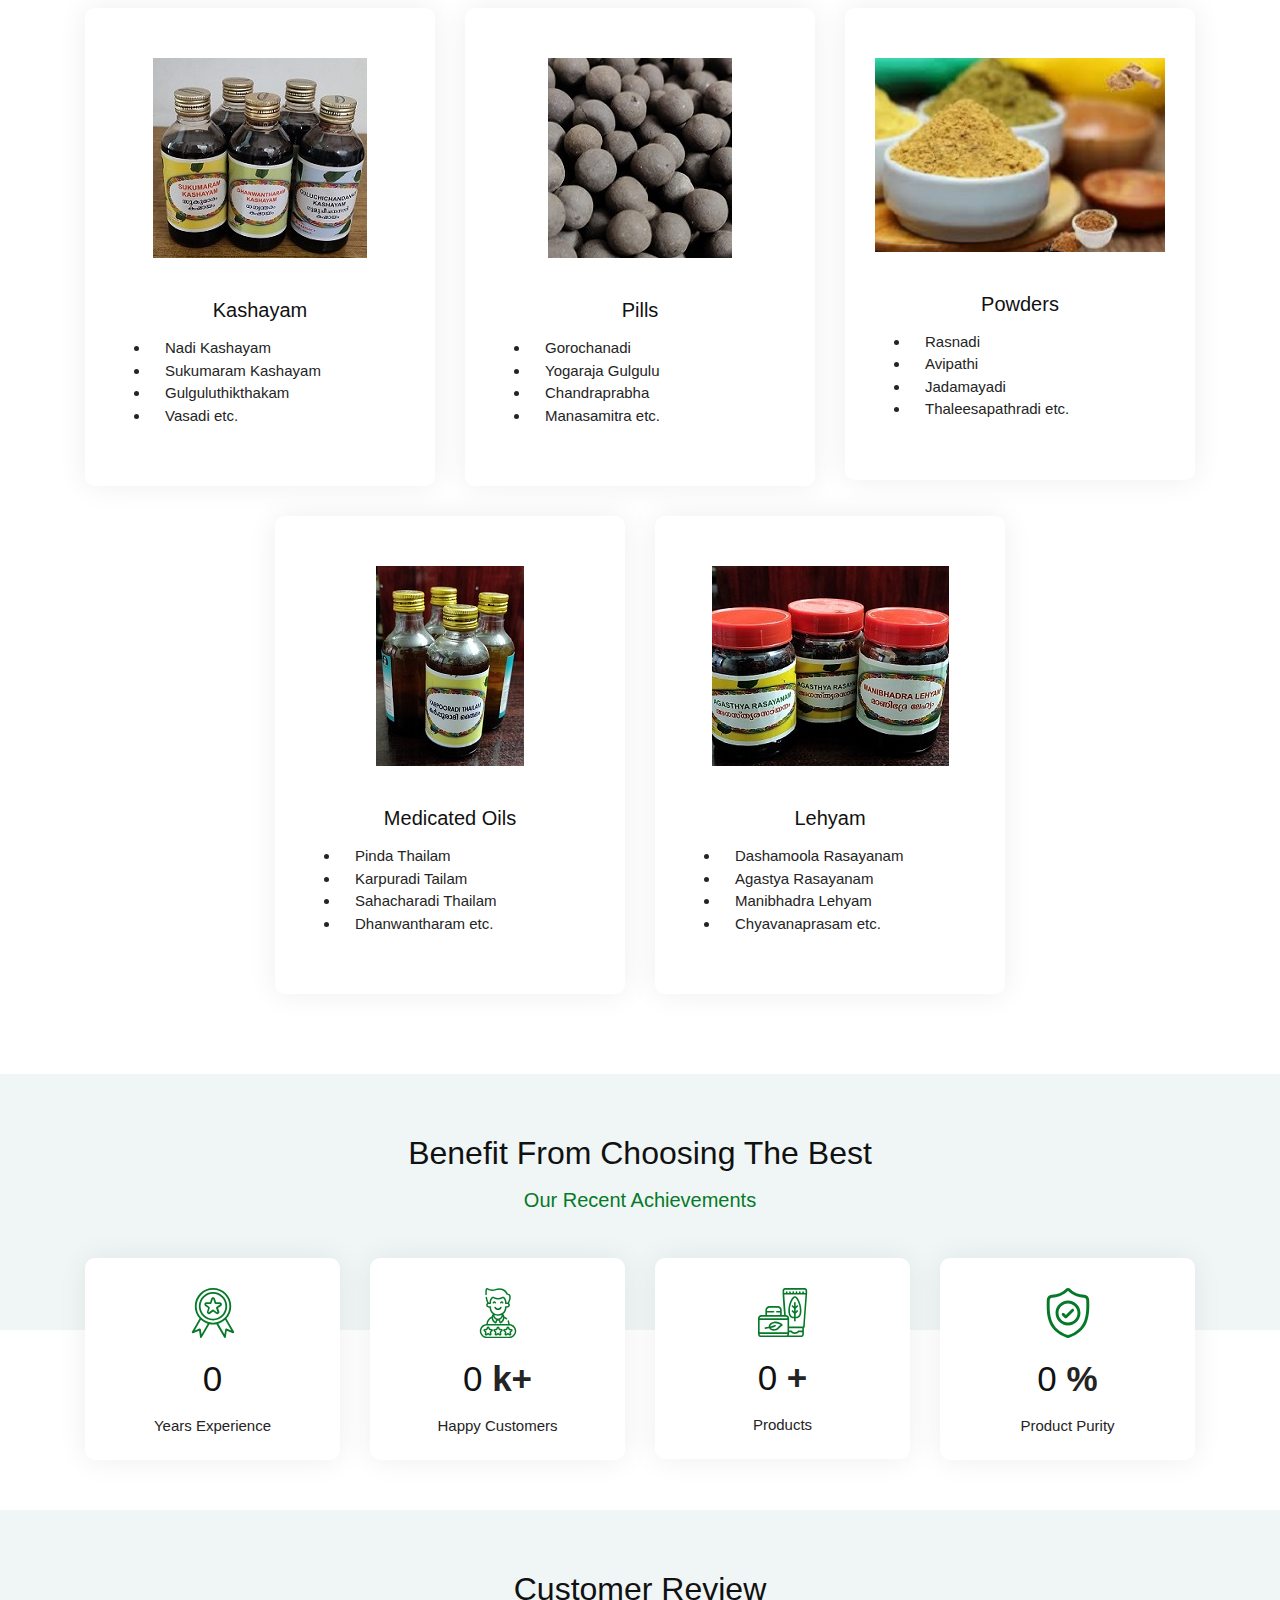
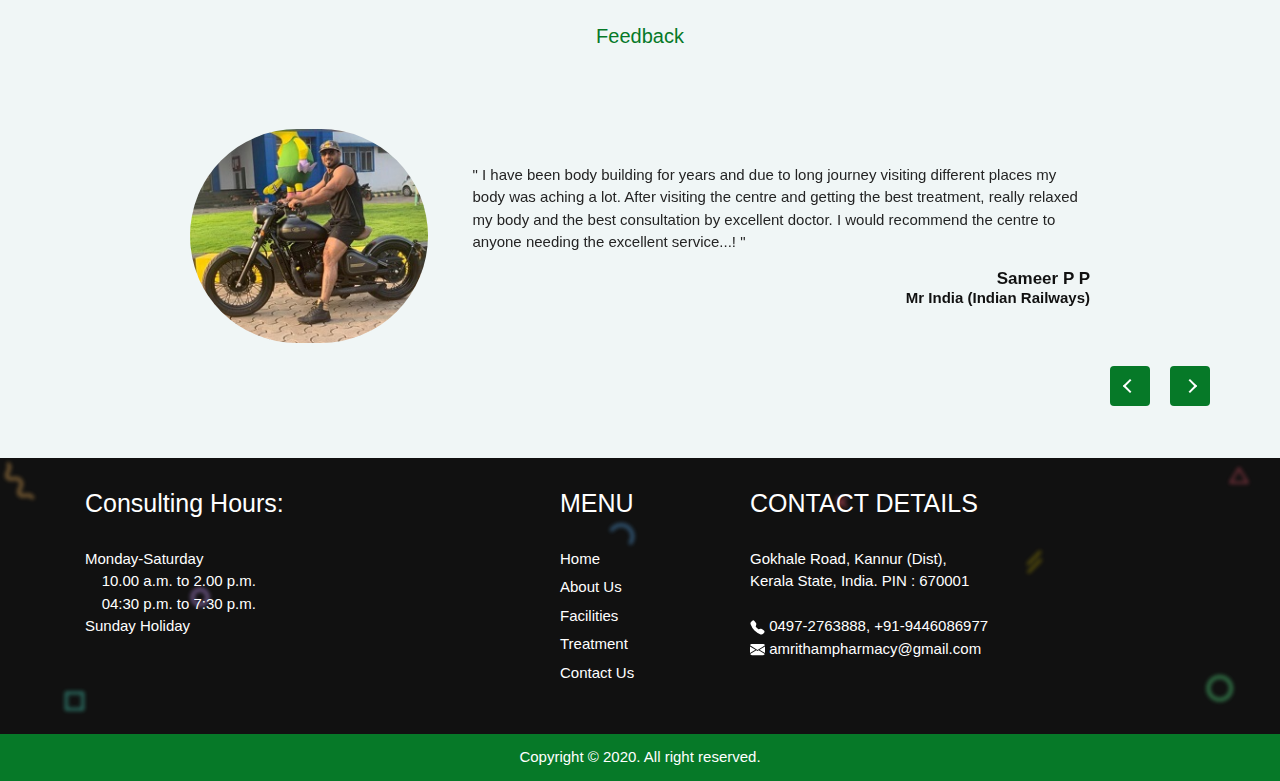
==== commit 500cbdb3: "Changes" ====
--- a/index.html
+++ b/index.html
@@ -564,7 +564,7 @@
                             <div class="swiper-slide">
                                 <div class="pa-tesimonial-box">
                                     <div class="pas-testi-img">
-                                        <img src="https://via.placeholder.com/250x250" alt="image" class="img-fluid">
+                                        <img src="assets/images/Suvarnni.jpeg" alt="image" class="img-fluid">
                                     </div>
                                     <div class="pas-testi-content">
                                         <p>" Excellent service and massage. Spanking clean and updated clinic. Heavenly
@@ -579,13 +579,14 @@
                             <div class="swiper-slide">
                                 <div class="pa-tesimonial-box">
                                     <div class="pas-testi-img">
-                                        <img src="https://via.placeholder.com/250x250" alt="image" class="img-fluid">
+                                        <img src="assets/images/Sasi.jpeg" alt="image" class="img-fluid">
                                     </div>
                                     <div class="pas-testi-content">
                                         <p>" The best place for Ayurveda. Doctor is very patient and helpful! I
                                             recommend to all the people, who are looking for genuine ayurveda treatment!..! "</p>
                                         <div style="text-align: right;">
-                                            <h2>- Manoj Kumar</h2>
+                                            <h2>- Sasi</h2>
+                                            <h3>Kalakshetra, Kozhikode</h3>
                                         </div>
                                     </div>
                                 </div>
--- a/assets/css/style.css
+++ b/assets/css/style.css
@@ -625,6 +625,11 @@
     font-weight: bold;
     margin: 0px;
 }
+.pas-testi-content h4 {
+    font-size: 12px;
+    font-weight: bold;
+    margin: 0px;
+}
 .pa-tesimonial-button {
     width: 100px;
     right: 0;
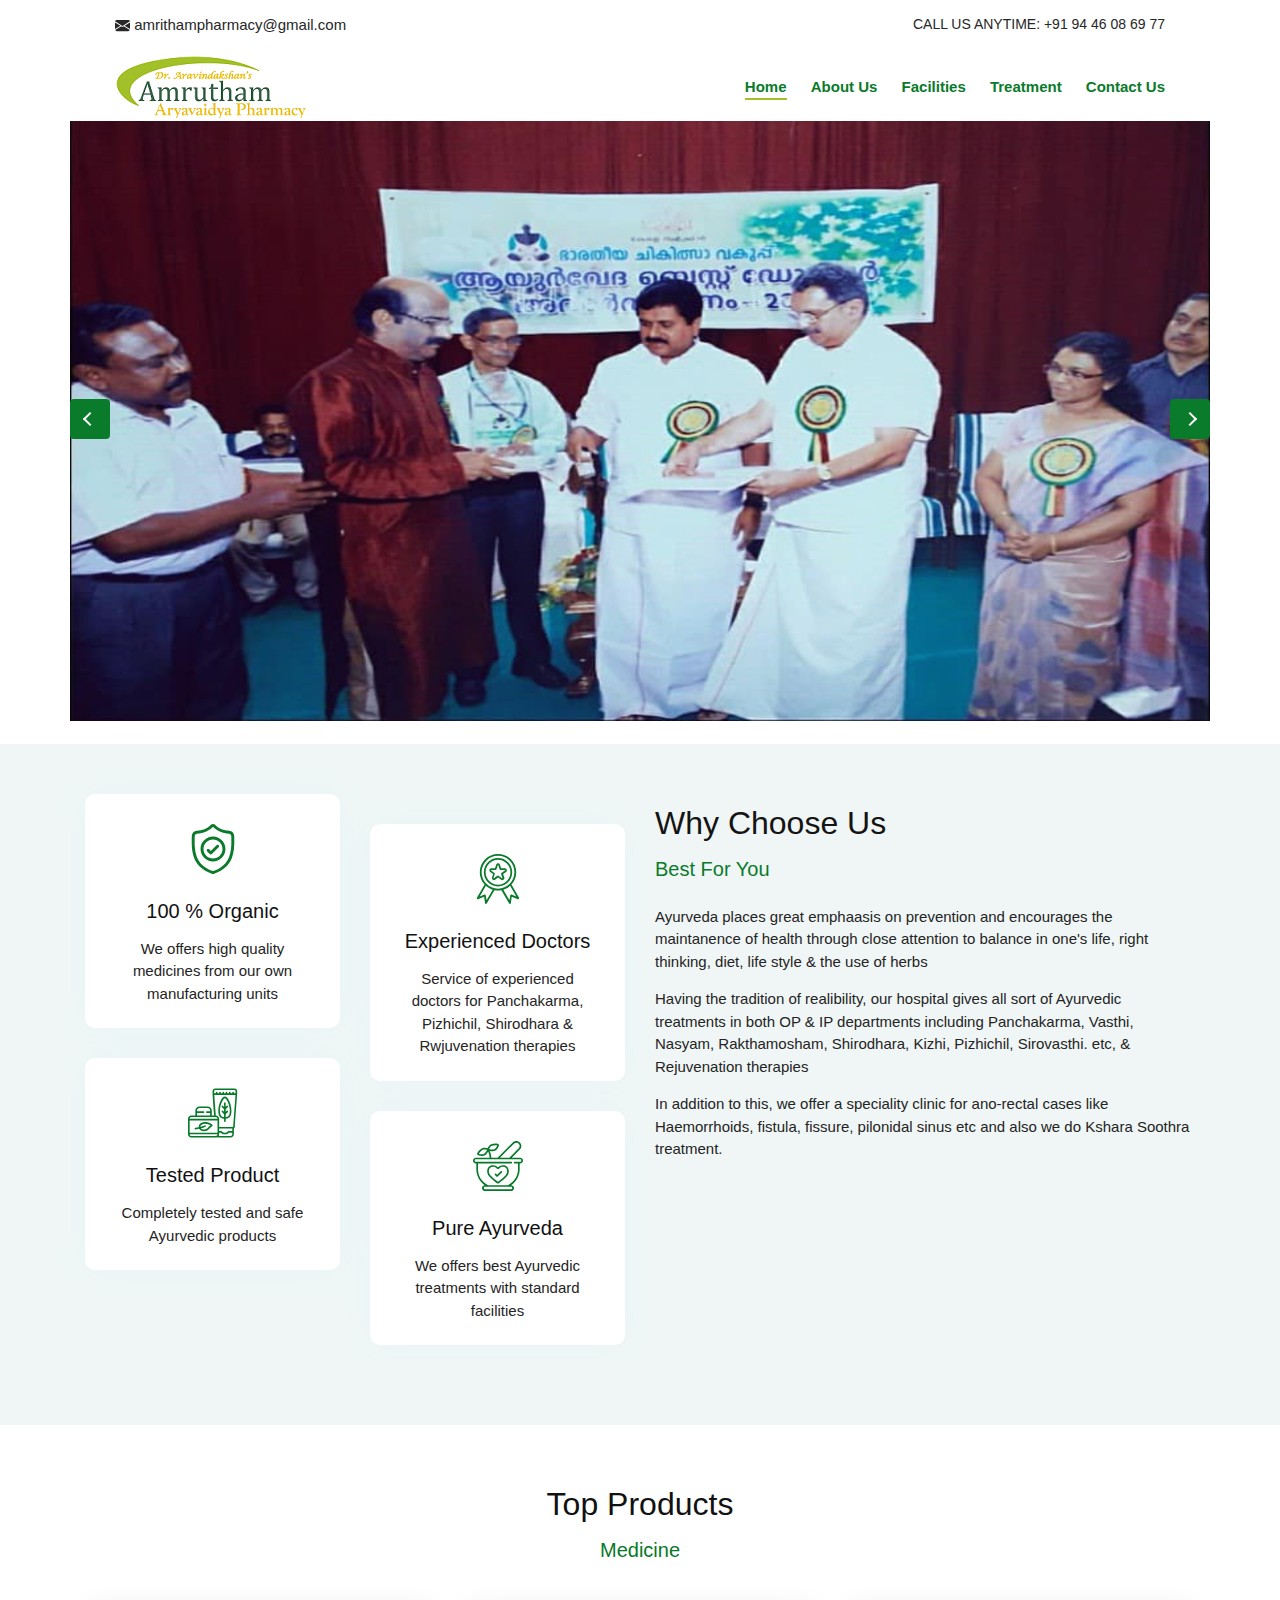
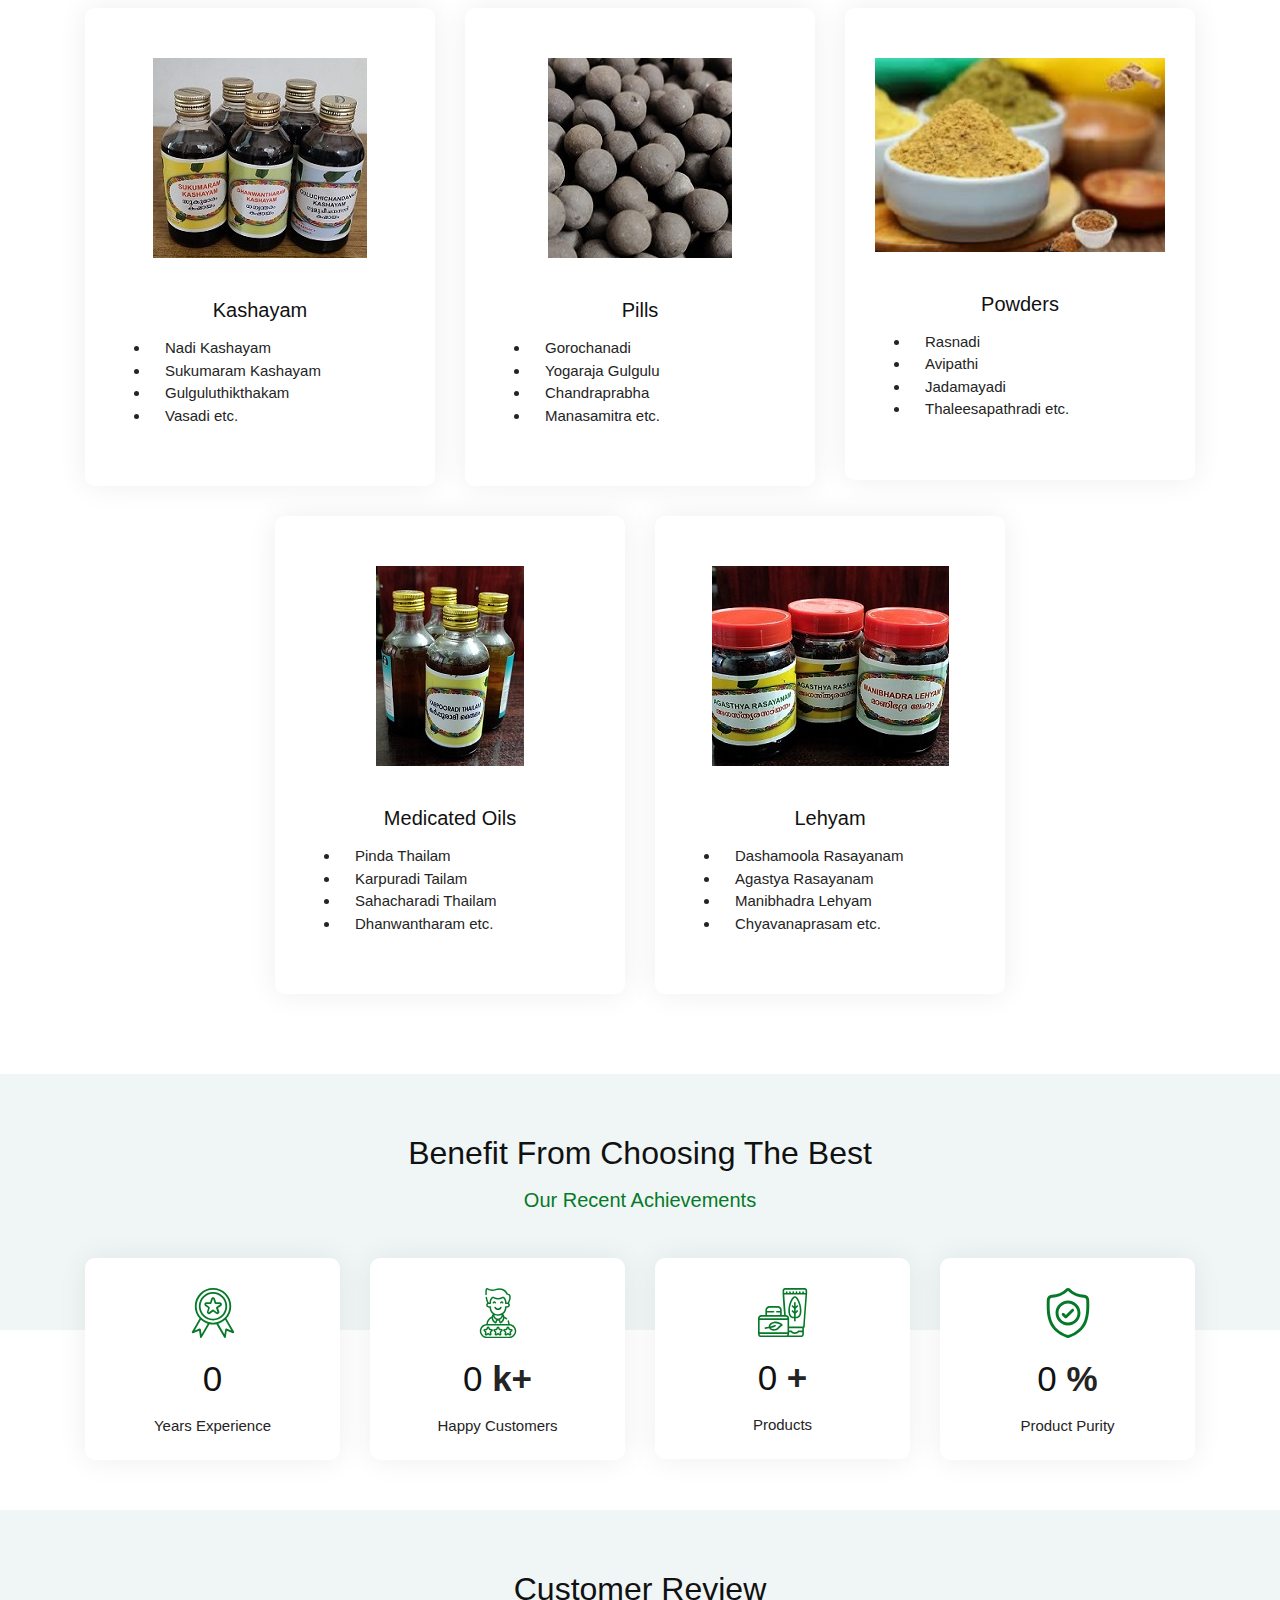
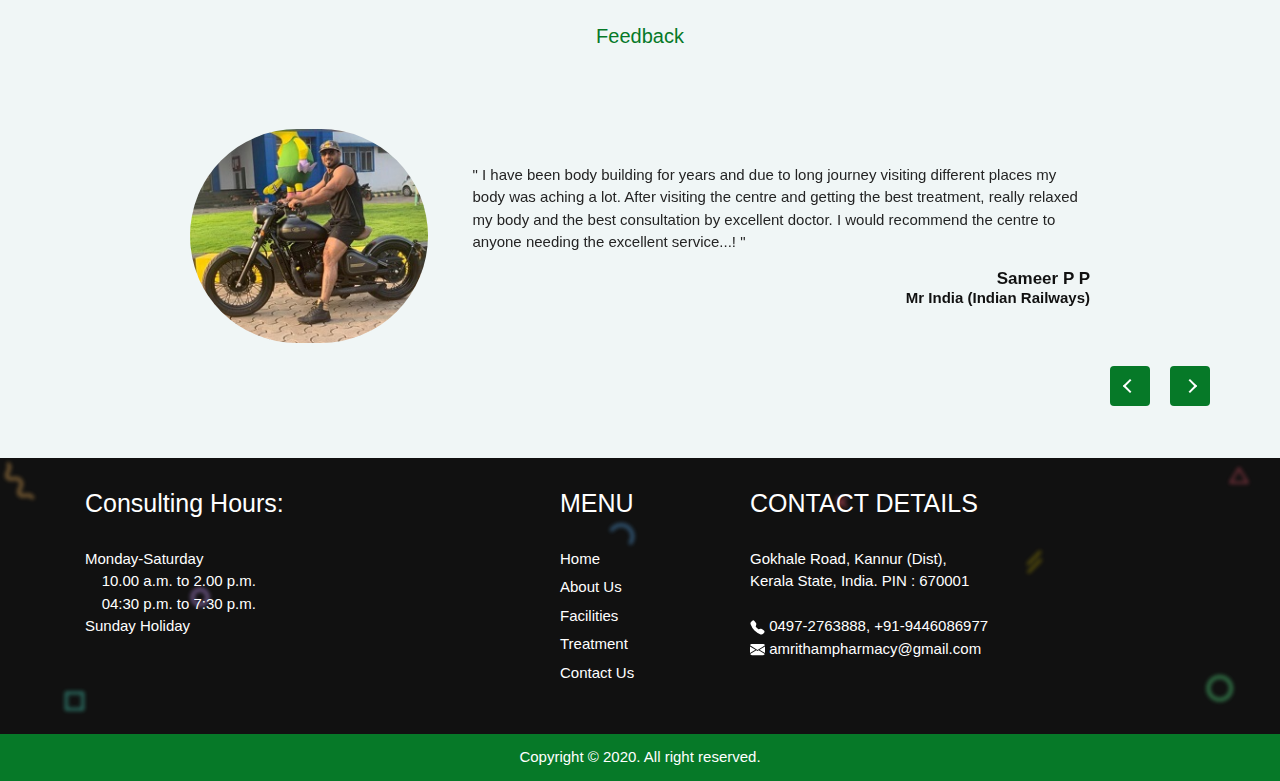
==== commit bf6a40c9: "Changes" ====
--- a/index.html
+++ b/index.html
@@ -539,7 +539,7 @@
                                             Friendly, polite and good service. I really enjoyed the treatment. Very relaxing. Thanks a lot...! "</p>
                                         <div style="text-align: right;">
                                             <h2>- Shaju K V</h2>
-                                            <h3>National Powerlifter(Civil Service)</h3>
+                                            <h3>National Powerlifter (Civil Service)</h3>
                                             <h4>Deputy Tahsildar</h4>
                                         </div>
                                     </div>
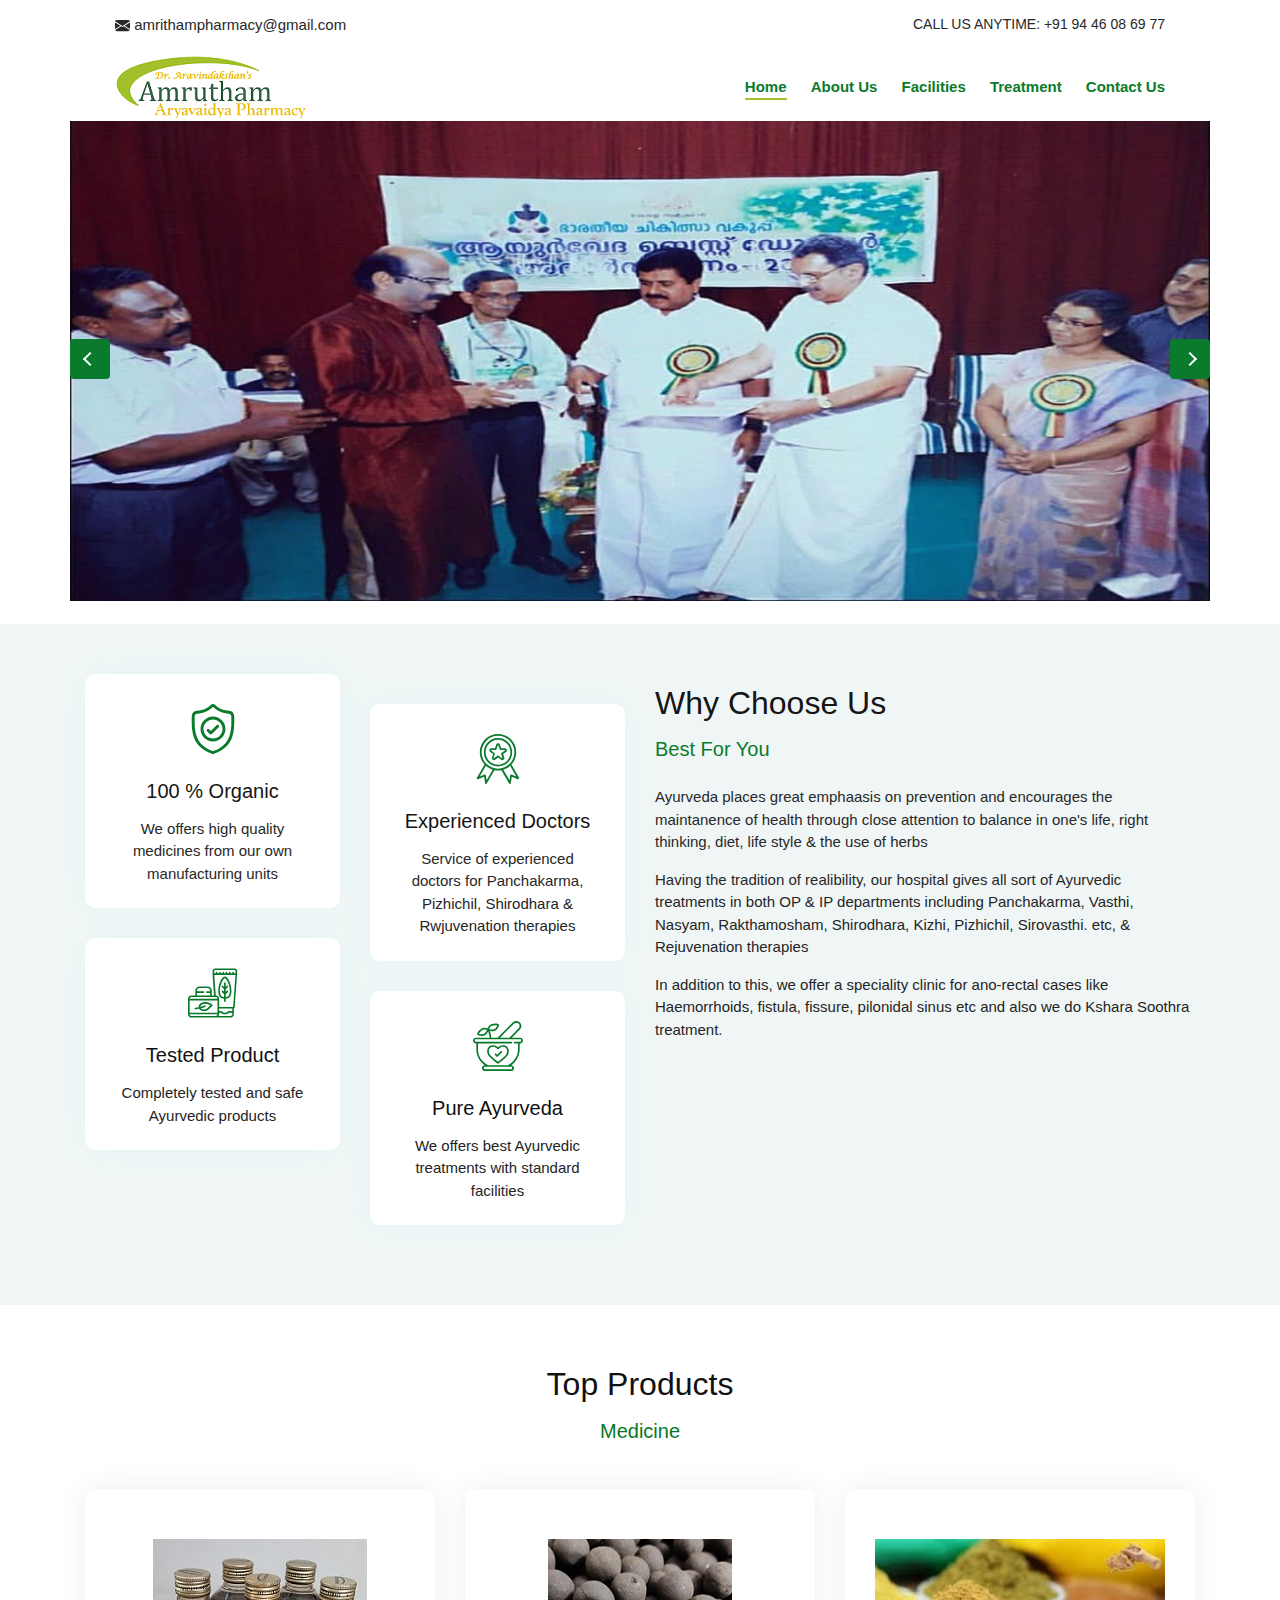
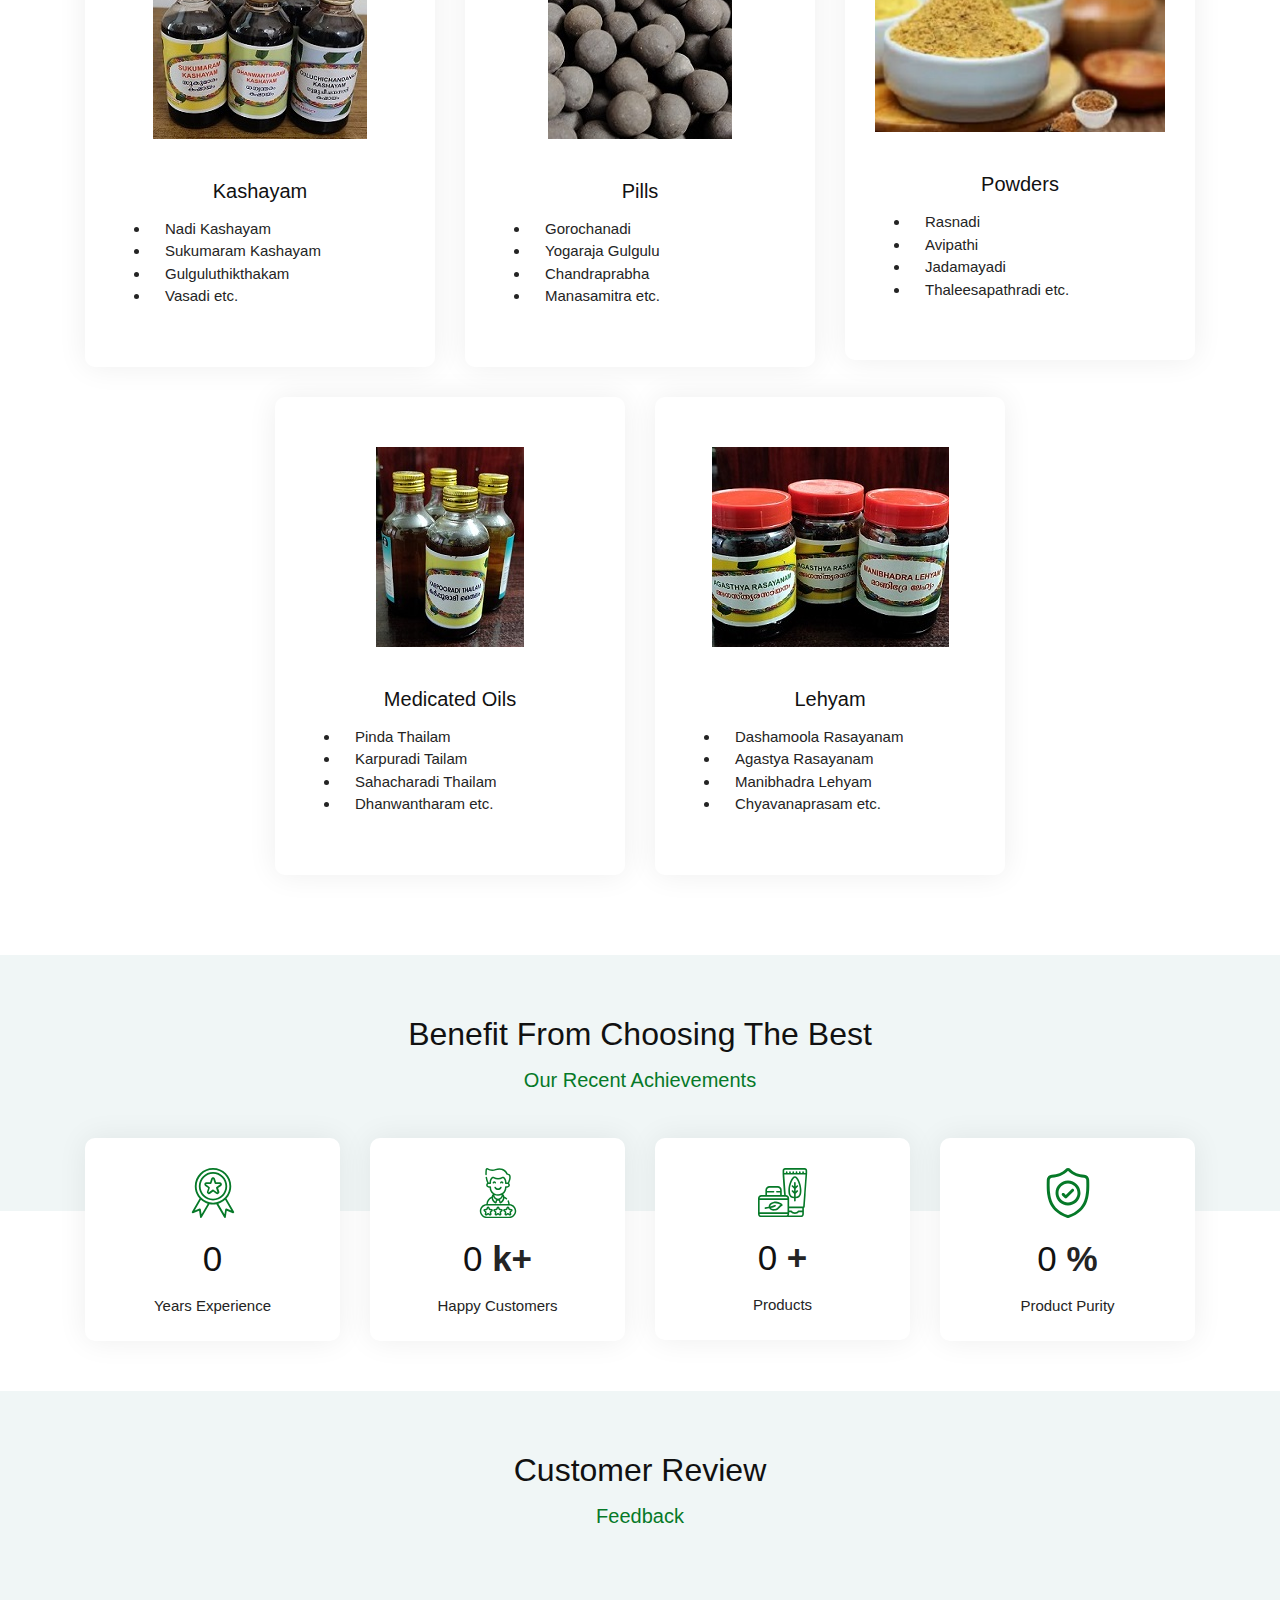
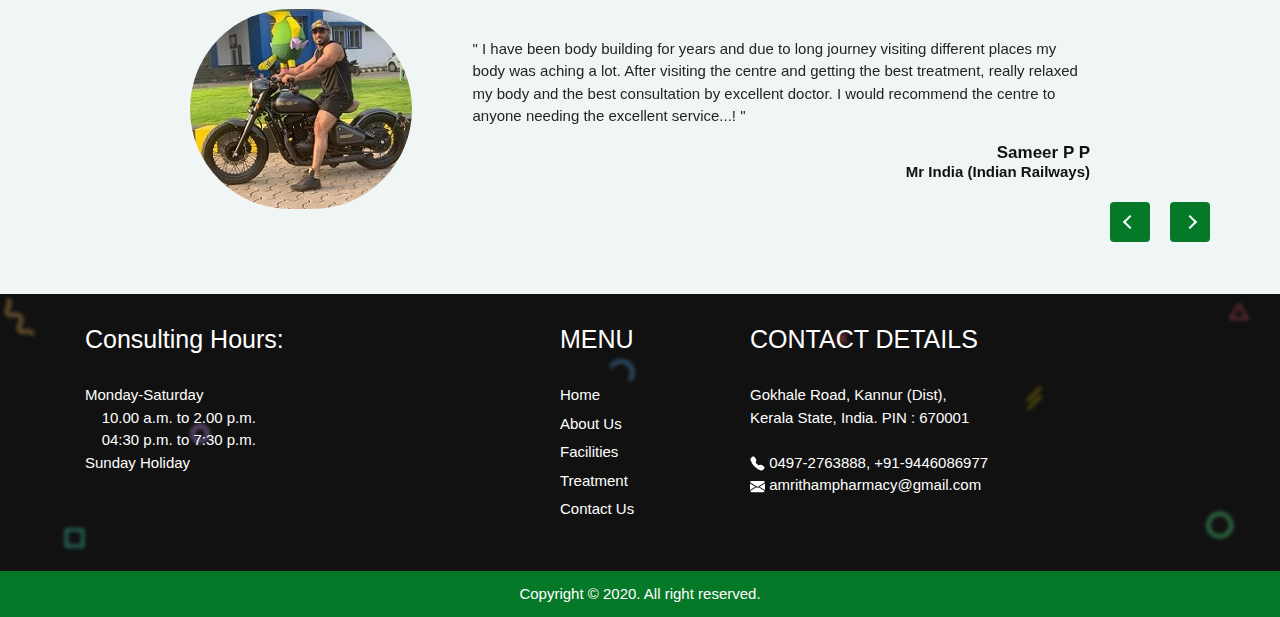
==== commit 946304f9: "Feedback - Remove Rahul and add new photos" ====
--- a/index.html
+++ b/index.html
@@ -110,6 +110,15 @@
                                         </div>
                                         <div class="swiper-slide">
                                             <img class="mySlides" src="assets/images/F2.jpg" style="width:100%">
+                                        </div>
+                                        <div class="swiper-slide">
+                                            <img class="mySlides" src="assets/images/7.jpeg" style="width:100%">
+                                        </div>
+                                        <div class="swiper-slide">
+                                            <img class="mySlides" src="assets/images/8.jpeg" style="width:100%">
+                                        </div>
+                                        <div class="swiper-slide">
+                                            <img class="mySlides" src="assets/images/9.jpeg" style="width:100%">
                                         </div>
                                     </div>
                                     <!-- Add Arrows -->
